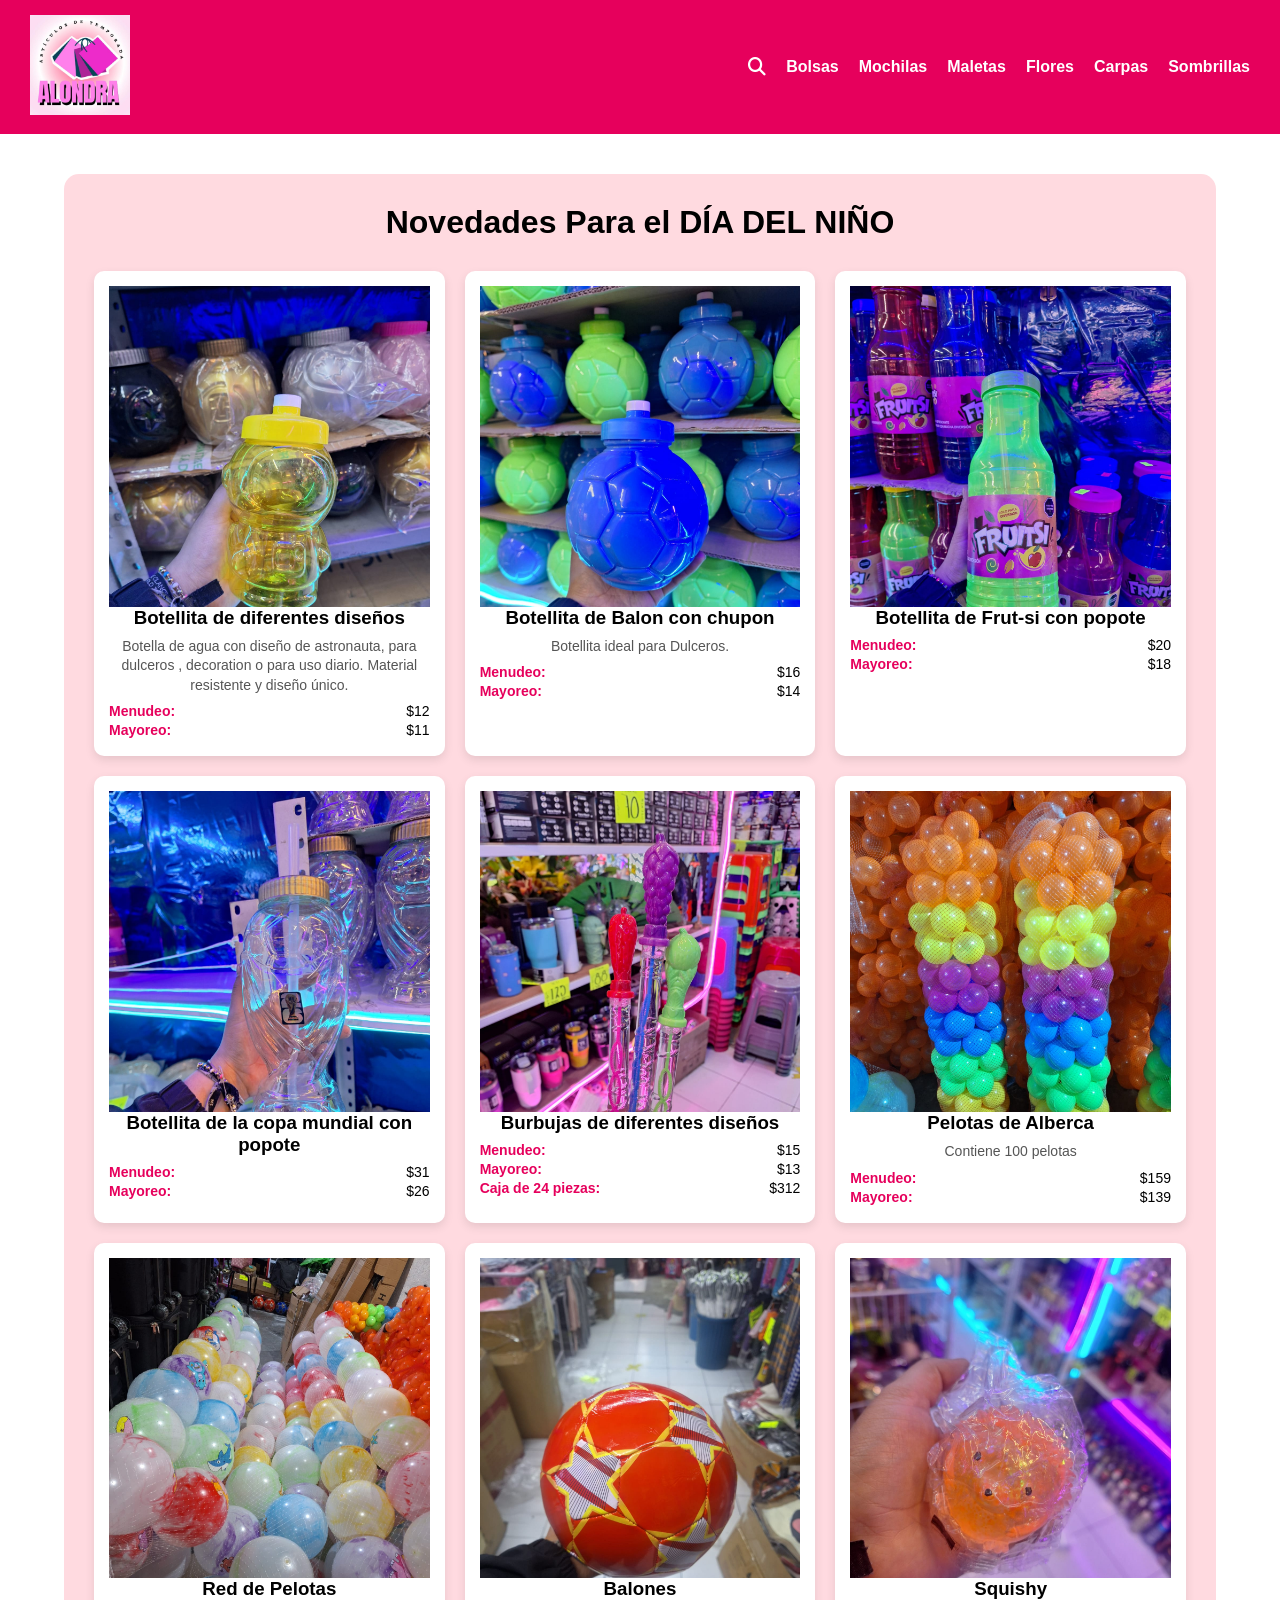
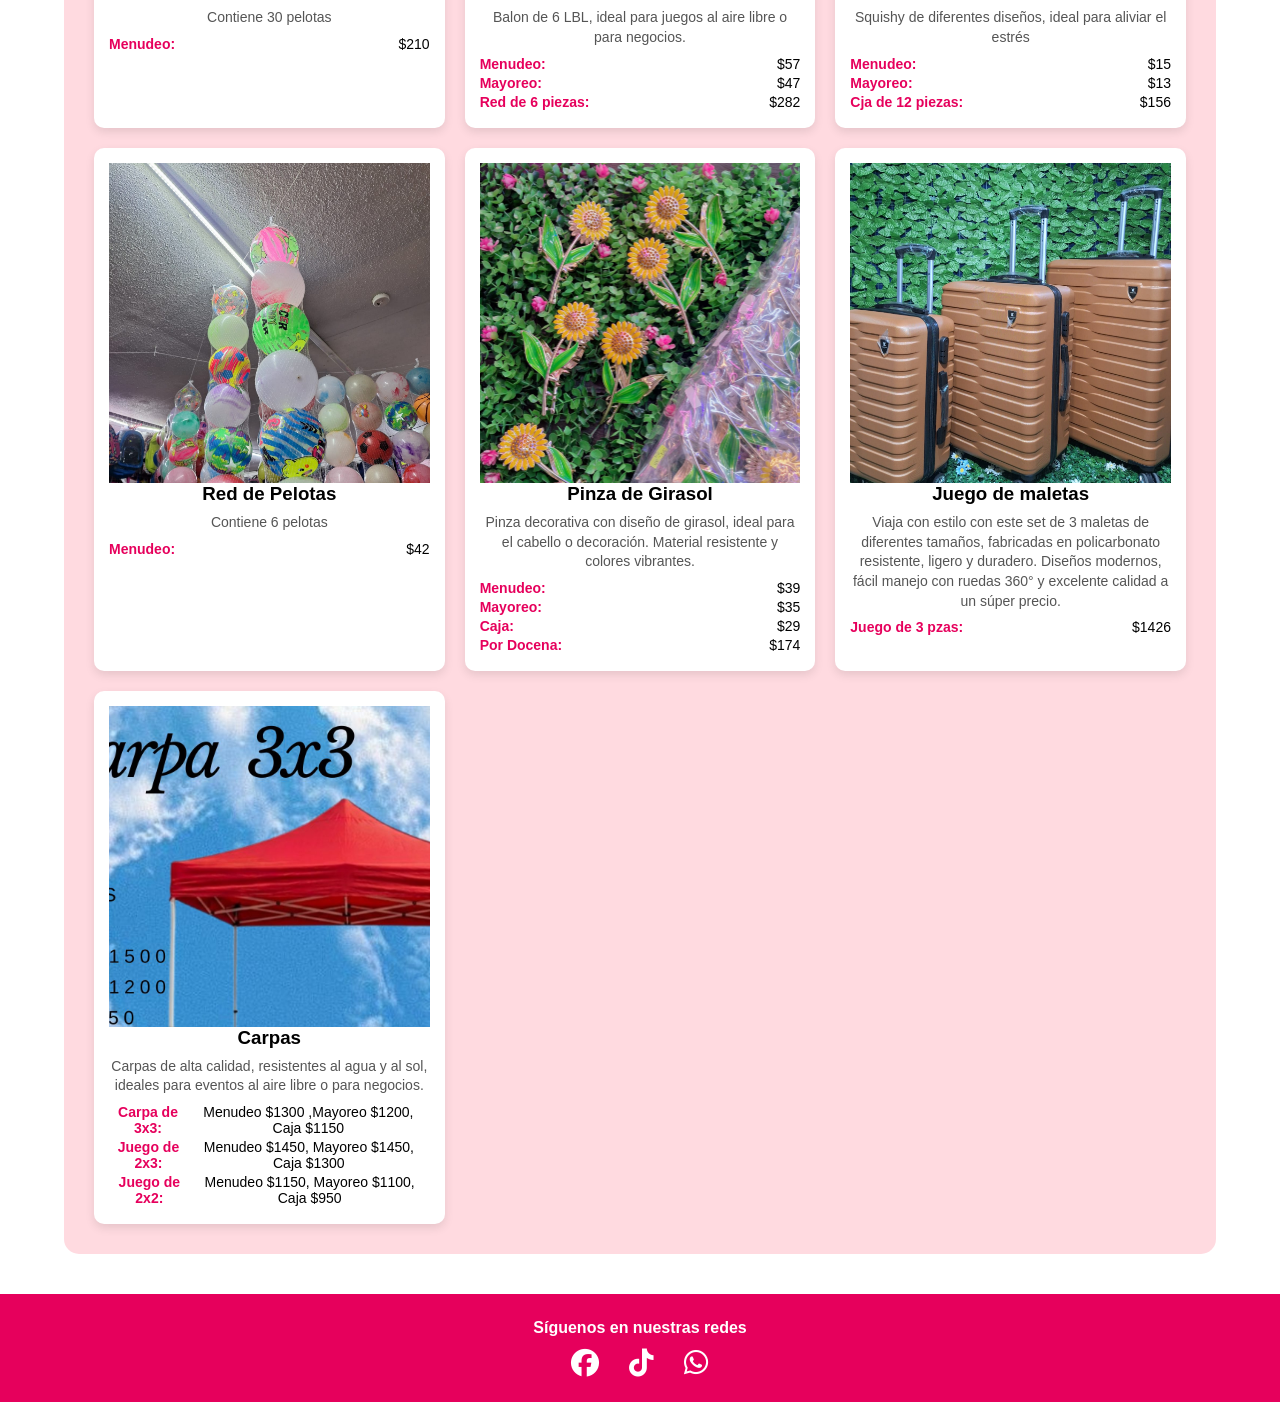
==== index.html @ fb0deb2b "renombrando a index.html" ====
<!DOCTYPE html>
<html lang="es">
<head>
    <meta charset="UTF-8">
    <meta name="viewport" content="width=device-width, initial-scale=1.0">
    <title>Articulos de Temporada Alondra</title>
    <link rel="icon" href="logo.jpeg" type="image/jpeg">
    <link rel="stylesheet" href="estilos.css">
    <link rel="stylesheet" href="https://cdnjs.cloudflare.com/ajax/libs/font-awesome/6.5.0/css/all.min.css">
</head>
<body>
<body>

    <!-- HEADER -->
    <header class="header">
        <div class="logo">
            <img src="logo.jpeg" alt="Logo">

        </div>

        <nav class="menu">
<ul>

    <!-- 🔍 LUPA PRIMERO -->
    <li class="buscador-li">
        <div class="buscador-box">
            <i class="fas fa-search"></i>
            <input type="text" id="buscador" placeholder="Buscar..." onkeyup="filtrarProductos()">
        </div>
    </li>

    <!-- 👇 AHORA BOLSAS -->
    <li><a href="Bolsas.html">Bolsas</a></li>

    <li><a href="Mochilas.html">Mochilas</a></li>
    <li><a href="Maletas.html">Maletas</a></li>
    <li><a href="Flores.html">Flores</a></li>
    <li><a href="Carpas.html">Carpas</a></li>
    <li><a href="Sombrillas.html">Sombrillas</a></li>

</ul>
        </nav>
    </header>

    <!-- CONTENEDOR PRINCIPAL -->
    <main class="container">

        <h1>Novedades Para el DÍA DEL NIÑO</h1>

        <div class="productos">

            <div class="card">
    
    <div class="slider-container">

    <div class="slider">
        <img src="Atro_1.jpeg" onclick="abrirImagen(this.src, event)">
        <img src="Dino_2.jpeg" onclick="abrirImagen(this.src, event)">
        <img src="Lego_3.jpeg" onclick="abrirImagen(this.src, event)">
        <img src="Atro_4.jpeg" onclick="abrirImagen(this.src, event)">
        <img src="Atro_5.jpeg" onclick="abrirImagen(this.src, event)">
    </div>

</div>

    <h3>Botellita de diferentes diseños</h3>
    <p class="descripcion">
Botella de agua con diseño de astronauta, para dulceros , 
decoration o para uso diario. Material resistente y diseño único.
</p>
    <div class="precios">
    <p><span>Menudeo:</span> $12</p>
    <p><span>Mayoreo:</span> $11</p>

</div>

</div>

            <div class="card">
    
    <div class="slider-container">

    <div class="slider">
        <img src="Baloncito_1.jpeg" onclick="abrirImagen(this.src, event)">
        <img src="Baloncito_2.jpeg" onclick="abrirImagen(this.src, event)">
        <img src="Baloncito_3.jpeg" onclick="abrirImagen(this.src, event)">
    </div>

</div>

    <h3>Botellita de Balon con chupon</h3>
    <p class="descripcion">
Botellita ideal para Dulceros.
</p>
    <div class="precios">
    <p><span>Menudeo:</span> $16</p>
    <p><span>Mayoreo:</span> $14</p>

</div>

</div>


   <div class="card">
    
    <div class="slider-container">

    <div class="slider">
        <img src="Frutsi_1.jpeg" onclick="abrirImagen(this.src, event)">
        <img src="Frutsi_2.jpeg" onclick="abrirImagen(this.src, event)">
        <img src="Frutsi_3.jpeg" onclick="abrirImagen(this.src, event)">
        <img src="Frutsi_4.jpeg" onclick="abrirImagen(this.src, event)">
    </div>

</div>

    <h3>Botellita de Frut-si con popote</h3>
    <p class="descripcion">

</p>
    <div class="precios">
    <p><span>Menudeo:</span> $20</p>
    <p><span>Mayoreo:</span> $18</p>

</div>

</div>


   <div class="card">
    
    <div class="slider-container">

    <div class="slider">
        <img src="Copa_1.jpeg" onclick="abrirImagen(this.src, event)">
        <img src="Copa_2.jpeg" onclick="abrirImagen(this.src, event)">
        <img src="Copa_3.jpeg" onclick="abrirImagen(this.src, event)">
    </div>

</div>

    <h3>Botellita de la copa mundial con popote </h3>
    <p class="descripcion">

</p>
    <div class="precios">
    <p><span>Menudeo:</span> $31</p>
    <p><span>Mayoreo:</span> $26</p>

</div>

</div>

   <div class="card">
    
    <div class="slider-container">

    <div class="slider">
        <img src="Burbujas_1.jpeg" onclick="abrirImagen(this.src, event)">
        <img src="Burbujas_2.jpeg" onclick="abrirImagen(this.src, event)">
        <img src="Burbujas_3.jpeg" onclick="abrirImagen(this.src, event)">
        <img src="Burbujas_4.jpeg" onclick="abrirImagen(this.src, event)">
    </div>

</div>

    <h3>Burbujas de diferentes diseños</h3>
    <p class="descripcion">

</p>
    <div class="precios">
    <p><span>Menudeo:</span> $15</p>
    <p><span>Mayoreo:</span> $13</p>
    <p><span>Caja de 24 piezas:</span> $312</p>

</div>

</div>

  <div class="card">
    
    <div class="slider-container">

    <div class="slider">
        <img src="Pelota_a_1.jpeg" onclick="abrirImagen(this.src, event)">
        <img src="Pelota_a_2.jpeg" onclick="abrirImagen(this.src, event)">
    </div>

</div>

    <h3>Pelotas de Alberca</h3>
    <p class="descripcion">
Contiene 100 pelotas
</p>
    <div class="precios">
    <p><span>Menudeo:</span> $159</p>
    <p><span>Mayoreo:</span> $139</p>

</div>

</div>

 <div class="card">
    
    <div class="slider-container">

    <div class="slider">
        <img src="Pelota_1.jpeg" onclick="abrirImagen(this.src, event)">
        <img src="Pelota_2.jpeg" onclick="abrirImagen(this.src, event)">
    </div>

</div>

    <h3>Red de Pelotas</h3>
    <p class="descripcion">
Contiene 30 pelotas
</p>
    <div class="precios">
    <p><span>Menudeo:</span> $210</p>

</div>

 </div>

 <div class="card">
    
    <div class="slider-container">

    <div class="slider">
        <img src="Bal_1.jpeg" onclick="abrirImagen(this.src, event)">
        <img src="Bal_2.jpeg" onclick="abrirImagen(this.src, event)">
        <img src="Bal_3.jpeg" onclick="abrirImagen(this.src, event)">
    </div>

</div>

    <h3>Balones</h3>
    <p class="descripcion">
        Balon de 6 LBL, ideal para juegos al aire libre o para negocios.
</p>
    <div class="precios">
    <p><span>Menudeo:</span> $57</p>
    <p><span>Mayoreo:</span> $47</p>
    <p><span>Red de 6 piezas:</span> $282</p>

</div>

 </div>



 <div class="card">
    
    <div class="slider-container">

    <div class="slider">
        <img src="squi_1.jpeg" onclick="abrirImagen(this.src, event)">
        <img src="squi_2.jpeg" onclick="abrirImagen(this.src, event)">
        <img src="squi_4.jpeg" onclick="abrirImagen(this.src, event)">
        <img src="squi_5.jpeg" onclick="abrirImagen(this.src, event)">
        <img src="squi_6.jpeg" onclick="abrirImagen(this.src, event)">

        

    </div>

</div>

    <h3>Squishy</h3>
    <p class="descripcion">
Squishy de diferentes diseños, ideal para aliviar el estrés
</p>
    <div class="precios">
    <p><span>Menudeo:</span> $15</p>
    <p><span>Mayoreo:</span> $13</p>
    <p><span>Cja de 12 piezas:</span> $156</p>

</div>


 </div>

 <div class="card">
    
    <div class="slider-container">

    <div class="slider">
        <img src="Pel_1.jpeg" onclick="abrirImagen(this.src, event)">
        <img src="Pel_2.jpeg" onclick="abrirImagen(this.src, event)">
    </div>

</div>

    <h3>Red de Pelotas</h3>
    <p class="descripcion">
Contiene 6 pelotas
</p>
    <div class="precios">
    <p><span>Menudeo:</span> $42</p>

</div>

</div>

            <div class="card">
    
    <div class="slider-container">

    <div class="slider">
        <img src="Pinzas/Girasoles.jpeg" onclick="abrirImagen(this.src, event)">
        <img src="Pinzas/Girasoles_modelo.jpeg" onclick="abrirImagen(this.src, event)">
    </div>

</div>

    <h3>Pinza de Girasol</h3>
    <p class="descripcion">
Pinza decorativa con diseño de girasol, ideal para el cabello o decoración. 
Material resistente y colores vibrantes.
</p>
    <div class="precios">
    <p><span>Menudeo:</span> $39</p>
    <p><span>Mayoreo:</span> $35</p>
    <p><span>Caja:</span> $29</p>
    <p><span>Por Docena:</span> $174</p>
</div>

</div>
            <!-- PRODUCTO 2 -->
            <div class="card">
    
    <div class="slider-container">

    <div class="slider">
        <img src="Maletas/Maleta _1.jpeg" onclick="abrirImagen(this.src, event)">
        <img src="Maletas/Maleta_2.jpeg" onclick="abrirImagen(this.src, event)">
        <img src="Maletas/Maleta_3.jpeg" onclick="abrirImagen(this.src, event)">
        <img src="Maletas/Maleta_4.jpeg" onclick="abrirImagen(this.src, event)">
        <img src="Maletas/Maleta_5.jpeg" onclick="abrirImagen(this.src, event)">
    </div>

</div>

    <h3>Juego de maletas</h3>
        <p class="descripcion">
Viaja con estilo con este set de 3 maletas de diferentes tamaños, 
fabricadas en policarbonato resistente, ligero y duradero. Diseños modernos, 
fácil manejo con ruedas 360° y excelente calidad a un súper precio.
</p>
    <div class="precios">
    <p><span>Juego de 3 pzas:</span> $1426</p>

</div>
</div>



    <div class="card">
    
    <div class="slider-container">

    <div class="slider">
        <img src="Carpas/5.jpg" onclick="abrirImagen(this.src, event)">
        <img src="Carpas/6.jpg" onclick="abrirImagen(this.src, event)">
        <img src="Carpas/7.jpg" onclick="abrirImagen(this.src, event)">
    </div>

</div>

    <h3>Carpas</h3>
        <p class="descripcion">
Carpas de alta calidad, resistentes al agua y al sol, 
ideales para eventos al aire libre o para negocios.
</p>
    <div class="precios">
    <p><span>Carpa de 3x3:</span> Menudeo $1300 ,Mayoreo $1200, Caja $1150</p>
    <p><span>Juego de 2x3:</span> Menudeo $1450, Mayoreo $1450, Caja $1300</p>
    <p><span>Juego de 2x2:</span> Menudeo $1150, Mayoreo $1100, Caja $950</p>

</div>
</div>



    </main>
    <footer class="footer">
    <p>Síguenos en nuestras redes</p>

    <div class="redes">
        <a href="https://www.facebook.com/share/1G123T3ogZ/" target="_blank">
            <i class="fab fa-facebook"></i>
        </a>

        <a href="https://www.tiktok.com/@mochilas_alondra2024?_r=1&_t=ZS-95Vk0XFt6Wb" target="_blank">
            <i class="fab fa-tiktok"></i>
        </a>

        <a href="https://wa.me/5217224280306" target="_blank">
            <i class="fab fa-whatsapp"></i>
        </a>
    </div>
</footer>




<!-- MODAL -->
<div id="modal" class="modal">
<span class="cerrar" onclick="cerrarImagen()">&times;</span>

<button class="prev-modal">&#10094;</button>

<img id="imgGrande">

<button class="next-modal">&#10095;</button>
</div>

<script>
let imagenes = [];
let indexActual = 0;

function abrirImagen(src, e) {
    const slider = e.target.parentElement;
    imagenes = Array.from(slider.querySelectorAll("img"));

    indexActual = imagenes.findIndex(img => img.src === e.target.src);

    document.getElementById("modal").style.display = "flex";
    document.getElementById("imgGrande").src = src;
}

function cerrarImagen() {
    document.getElementById("modal").style.display = "none";
}

document.querySelector(".next-modal").onclick = () => {
    indexActual = (indexActual + 1) % imagenes.length;
    document.getElementById("imgGrande").src = imagenes[indexActual].src;
};

document.querySelector(".prev-modal").onclick = () => {
    indexActual = (indexActual - 1 + imagenes.length) % imagenes.length;
    document.getElementById("imgGrande").src = imagenes[indexActual].src;
};
</script>
<script>
const buscadorBox = document.querySelector(".buscador-box");
const input = buscadorBox.querySelector("input");
const icono = buscadorBox.querySelector("i");

icono.addEventListener("click", () => {
    buscadorBox.classList.toggle("active");
    input.focus();
});
</script>
<script>
function filtrarProductos() {
    const input = document.getElementById("buscador").value.toLowerCase();
    const cards = document.querySelectorAll(".card");

    cards.forEach(card => {
        const titulo = card.querySelector("h3").textContent.toLowerCase();

        if (titulo.includes(input)) {
            card.style.display = "block";
        } else {
            card.style.display = "none";
        }
    });
}
</script>
</body>
</html>
---- estilos.css ----
/* RESET */
* {
    margin: 0;
    padding: 0;
    box-sizing: border-box;
    font-family: Arial, sans-serif;
}

body {
    background-image: url("https://i.pinimg.com/736x/4f/77/6e/4f776ec29891259d1a5de63f2722df43.jpg");
    background-size: cover;
    background-position: center;
    background-attachment: fixed; /* efecto parallax 😏 */
}

/* HEADER */
.header {
    display: flex;
    align-items: center;
    justify-content: space-between;
    background-color: #E6005C; /* Rosa mexicano */
    padding: 15px 30px;
    flex-wrap: wrap;
}

.logo img {
    width: 100px;   /* tamaño del logo */
    height: auto;  /* mantiene proporción */
}

/* MENÚ */
.menu ul {
    list-style: none;
    display: flex;
    gap: 20px;
}

.menu a {
    text-decoration: none;
    color: white;
    font-weight: bold;
    transition: 0.3s;
}

.menu a:hover {
    opacity: 0.7;
}

/* CONTENEDOR PRINCIPAL */
.container {
    margin: 40px auto;
    width: 90%;
    padding: 30px;
    background-color: rgba(255, 182, 193, 0.5); /* Rosa pastel translúcido */
    border-radius: 15px;
    backdrop-filter: blur(5px);
    height: auto;
}

/* TÍTULO */
.container h1 {
    text-align: center;
    margin-bottom: 30px;
}

/* PRODUCTOS */
.productos {
    display: grid;
    grid-template-columns: repeat(3, 1fr);
    gap: 20px;
}

/* TARJETAS */
.card {
    background: white;
    border-radius: 10px;
    padding: 15px;
    text-align: center;
    box-shadow: 0 4px 10px rgba(0,0,0,0.1);
    transition: 0.3s;
}

.card:hover {
    transform: scale(1.05);
}

/* IMAGEN */
/* 🔥 rompe cualquier conflicto */
.card img {
    width: 100%;
    height: auto;
}

/* PRECIO */
.precio {
    color: #E6005C;
    font-size: 18px;
    font-weight: bold;
    margin: 10px 0;
}

/* BOTÓN */
button {
    background-color: #E6005C;
    color: white;
    border: none;
    padding: 10px;
    border-radius: 8px;
    cursor: pointer;
    transition: 0.3s;
}

button:hover {
    background-color: #c4004d;
}

/* 📱 RESPONSIVE PARA TABLET */
@media (max-width: 900px) {
    .productos {
        grid-template-columns: repeat(2, 1fr);
    }

    .menu ul {
        gap: 10px;
        font-size: 14px;
    }
}

/* 📱 RESPONSIVE PARA CELULAR */
@media (max-width: 600px) {

    .header {
        flex-direction: column;
        align-items: flex-start;
    }

    .menu ul {
        flex-direction: column;
        width: 100%;
        margin-top: 10px;
    }

    .menu li {
        padding: 8px 0;
    }

    .productos {
        grid-template-columns: 1fr;
    }

    .container {
        padding: 20px;
    }

    .container h1 {
        font-size: 22px;
    }

}
/* FOOTER COMPLETO */
.footer {
    width: 100%;
    background-color: #E6005C;
    color: white;
    padding: 25px 0;
    
    display: flex;
    flex-direction: column;
    align-items: center;   /* centra todo */
    justify-content: center;
    text-align: center;
}

/* TEXTO */
.footer p {
    margin-bottom: 12px;
    font-weight: bold;
    font-size: 16px;
}

/* CONTENEDOR REDES */
.redes {
    display: flex;
    justify-content: center;
    align-items: center;
    gap: 30px;
}

/* ICONOS */
.redes a {
    display: flex;
    justify-content: center;
    align-items: center;

    font-size: 28px;
    color: white;
    text-decoration: none;
    transition: 0.3s;
}

/* EFECTO HOVER */
.redes a:hover {
    transform: scale(1.2);
}

/* COLORES AL PASAR EL MOUSE */
.redes a:nth-child(1):hover {
    color: #1877F2; /* Facebook */
}

.redes a:nth-child(2):hover {
    color: #000000; /* TikTok */
}

.redes a:nth-child(3):hover {
    color: #25D366; /* WhatsApp */
}
/* SLIDER */
.slider {
    display: flex !important;
    overflow-x: auto !important;
    width: 100% !important;
    flex-wrap: nowrap;
}

.slider img {
    width: 100% !important;
    height: 400px !important;
    object-fit: cover;

    flex: 0 0 100% !important;  /* 🔥 CLAVE */
}

.slider::-webkit-scrollbar {
    display: none;
}
.slider {
    aspect-ratio: 1/1; /* cuadrado perfecto */
}
.slider {
    scroll-behavior: smooth;

}

/* CONTENEDOR */
.slider-container {
    position: relative;
}

/* BOTONES */
.prev, .next {
    position: absolute;
    top: 50%;
    transform: translateY(-50%);
    
    background-color: rgba(0,0,0,0.5);
    color: white;
    border: none;
    font-size: 20px;
    padding: 8px 12px;
    cursor: pointer;
    border-radius: 50%;
    z-index: 10;
}

.prev { left: 5px; }
.next { right: 5px; }

.prev:hover, .next:hover {
    background-color: rgba(0,0,0,0.8);
}

/* PUNTOS */
.dots {
    display: flex;
    justify-content: center;
    margin-top: 8px;
    gap: 6px;
}

.dots span {
    width: 8px;
    height: 8px;
    background: #ccc;
    border-radius: 50%;
    cursor: pointer;
}

.dots .active {
    background: #E6005C;
}

.precios p {
    display: flex;
    justify-content: space-between;
    font-size: 14px;
    margin: 3px 0;
}

.precios span {
    font-weight: bold;
    color: #E6005C;
}

.descripcion {
    font-size: 14px;
    color: #555;
    margin: 8px 0;
    line-height: 1.4;
}


.modal {
    display: none;
    position: fixed;
    z-index: 9999;
    left: 0;
    top: 0;
    width: 100%;
    height: 100%;

    background-color: rgba(0,0,0,0.8);

    justify-content: center;
    align-items: center;
}

.modal img {
    max-width: 90%;
    max-height: 90%;
    border-radius: 10px;
}

/* BOTON CERRAR */
.cerrar {
    position: absolute;
    top: 20px;
    right: 30px;
    font-size: 35px;
    color: white;
    cursor: pointer;
    z-index: 10000;
}

/* FLECHAS MODAL */
.prev-modal, .next-modal {
    position: absolute;
    top: 50%;
    transform: translateY(-50%);
    
    background: rgba(0,0,0,0.5);
    color: white;
    border: none;
    font-size: 25px;
    padding: 10px;
    cursor: pointer;
    z-index: 10000;
}

.prev-modal { left: 20px; }
.next-modal { right: 20px; }

.buscador-box {
    position: relative;
    display: flex;
    align-items: center;
}

/* ICONO */
.buscador-box i {
    color: white;
    font-size: 18px;
    cursor: pointer;
    z-index: 2;
}

/* INPUT OCULTO */
.buscador-box input {
    width: 0;
    opacity: 0;
    padding: 8px;
    border-radius: 20px;
    border: none;
    outline: none;
    pointer-events: none;

    position: absolute;
    right: 0;
    transition: 0.4s;
}

/* 🔥 CUANDO SE ACTIVA */
.buscador-box.active input {
    width: 180px;
    opacity: 1;
    padding-left: 35px;
    pointer-events: auto;
}
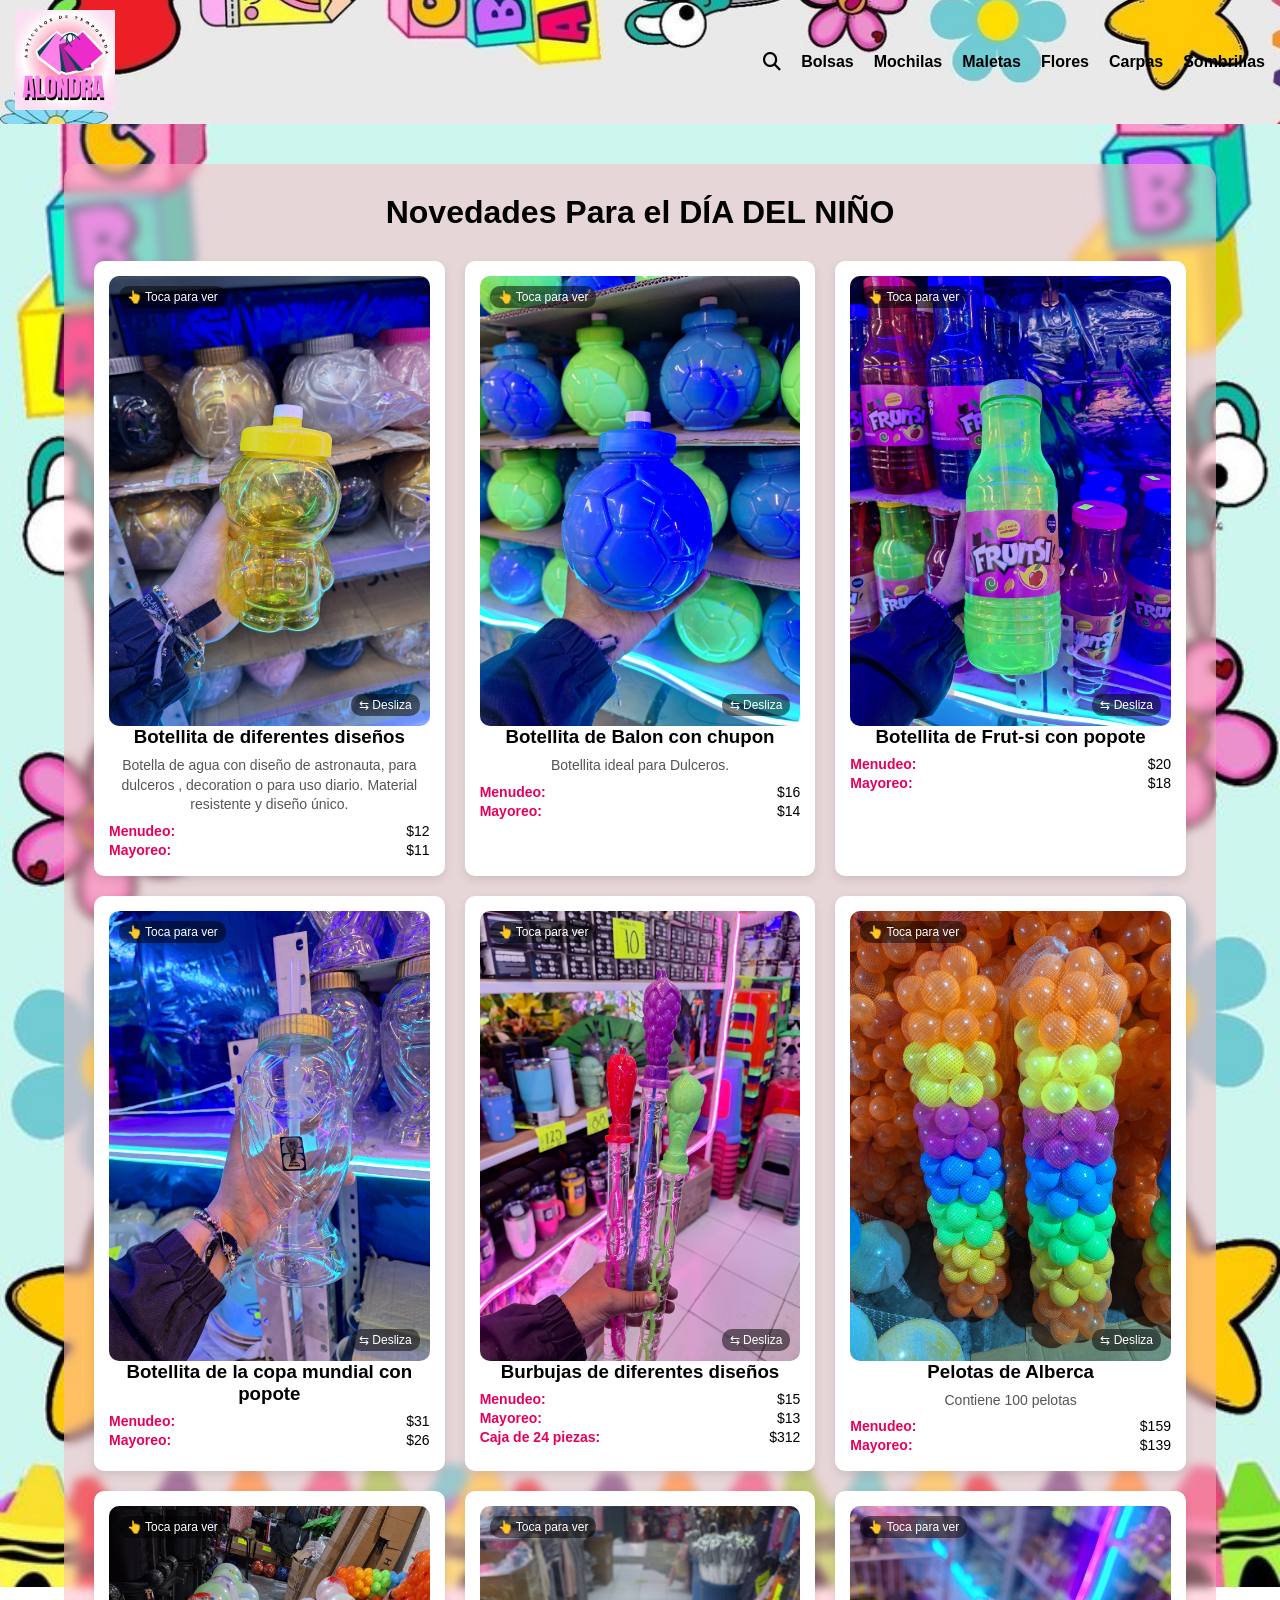
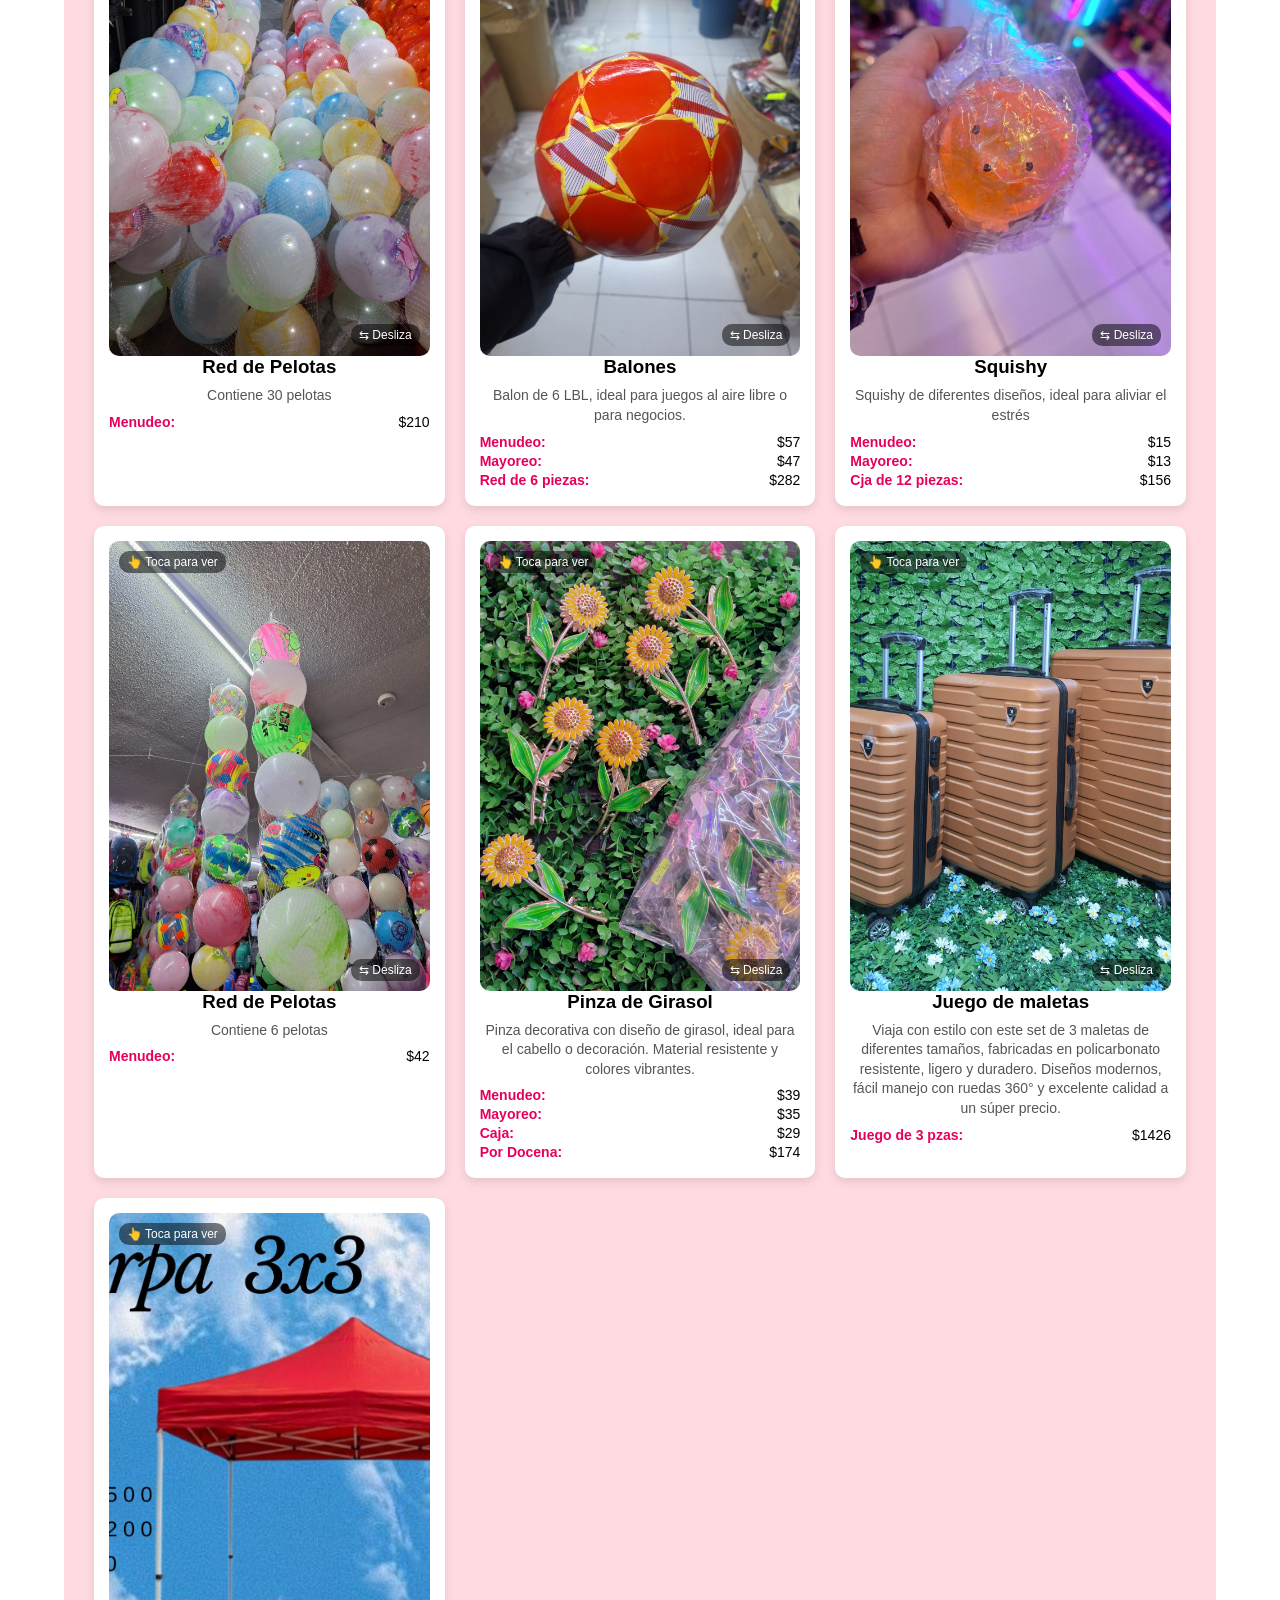
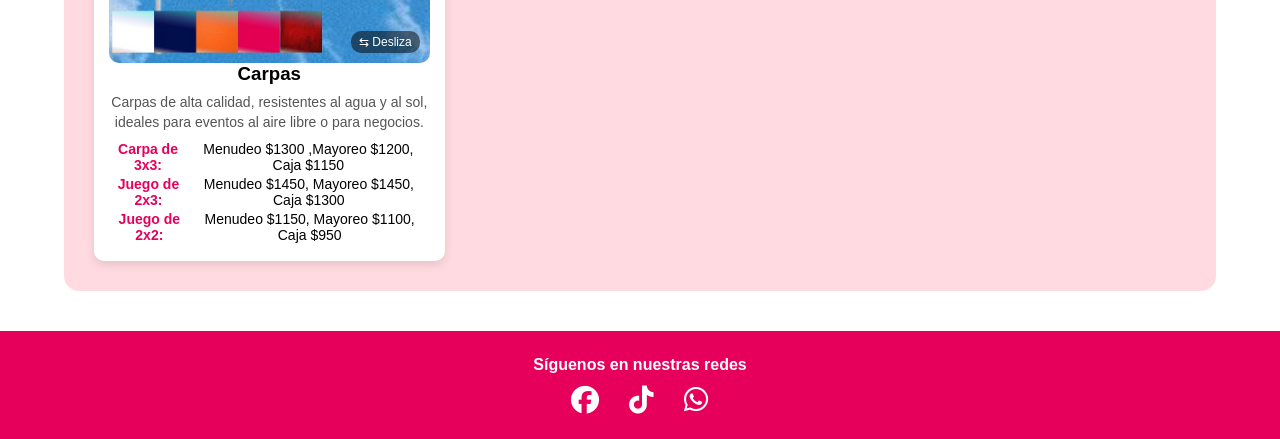
==== commit 8227b78e: "nuevo" ====
--- a/index.html
+++ b/index.html
@@ -79,6 +79,7 @@
             <div class="card">
     
     <div class="slider-container">
+        
 
     <div class="slider">
         <img src="Baloncito_1.jpeg" onclick="abrirImagen(this.src, event)">
--- a/estilos.css
+++ b/estilos.css
@@ -7,10 +7,11 @@
 }
 
 body {
-    background-image: url("https://i.pinimg.com/736x/4f/77/6e/4f776ec29891259d1a5de63f2722df43.jpg");
+    background-image: url("des.jpg");
     background-size: cover;
     background-position: center;
     background-attachment: fixed; /* efecto parallax 😏 */
+    background-repeat: no-repeat;
 }
 
 /* HEADER */
@@ -18,9 +19,12 @@
     display: flex;
     align-items: center;
     justify-content: space-between;
-    background-color: #E6005C; /* Rosa mexicano */
-    padding: 15px 30px;
-    flex-wrap: wrap;
+    background-image: url("marco.jpg"); /* 🔥 */
+    background-size: cover; /* ajusta la imagen */
+    background-position: center; /* centra */
+    background-repeat: no-repeat; /* evita repetición */
+    padding: 10px 15px;
+    flex-wrap: nowrap; /* 🔥 evita que baje */
 }
 
 .logo img {
@@ -30,20 +34,26 @@
 
 /* MENÚ */
 .menu ul {
+    display: flex;
+    flex-direction: row;
+    gap: 20px;
+    flex-wrap: nowrap; /* 🔥 importante */
     list-style: none;
-    display: flex;
-    gap: 20px;
+
 }
 
 .menu a {
     text-decoration: none;
-    color: white;
+    color: black;
     font-weight: bold;
     transition: 0.3s;
 }
 
 .menu a:hover {
     opacity: 0.7;
+}
+.menu ul::-webkit-scrollbar {
+    display: none;
 }
 
 /* CONTENEDOR PRINCIPAL */
@@ -85,7 +95,6 @@
 }
 
 /* IMAGEN */
-/* 🔥 rompe cualquier conflicto */
 .card img {
     width: 100%;
     height: auto;
@@ -129,31 +138,26 @@
 /* 📱 RESPONSIVE PARA CELULAR */
 @media (max-width: 600px) {
 
-    .header {
-        flex-direction: column;
-        align-items: flex-start;
-    }
-
     .menu ul {
-        flex-direction: column;
-        width: 100%;
-        margin-top: 10px;
+        flex-direction: row;   /* 🔥 antes estaba en column */
+        flex-wrap: wrap;       /* para que bajen si no caben */
+        justify-content: center;
+        gap: 10px;
     }
 
     .menu li {
-        padding: 8px 0;
+        padding: 5px;
     }
 
     .productos {
-        grid-template-columns: 1fr;
-    }
-
-    .container {
-        padding: 20px;
-    }
-
-    .container h1 {
-        font-size: 22px;
+        grid-template-columns: 1fr; /* 🔥 UNA SOLA COLUMNA */
+    }
+        .slider img {
+        height: 180px;  /* 🔥 más compacto en celular */
+    }
+
+    .card {
+        padding: 10px;
     }
 
 }
@@ -215,30 +219,77 @@
 .redes a:nth-child(3):hover {
     color: #25D366; /* WhatsApp */
 }
-/* SLIDER */
+
+/* SLIDER GENERAL (LAPTOP + TODO) */
 .slider {
-    display: flex !important;
-    overflow-x: auto !important;
-    width: 100% !important;
-    flex-wrap: nowrap;
+
+    display: flex;
+    overflow-x: auto;
+    scroll-behavior: smooth;
+    cursor: grab;
+    
+}
+
+
+.slider-container::after {
+    content: "⇆ Desliza";
+    position: absolute;
+    bottom: 10px;
+    right: 10px;
+
+    background: rgba(0,0,0,0.5);
+    color: white;
+    font-size: 12px;
+    padding: 4px 8px;
+    border-radius: 10px;
+
+    pointer-events: none;
+}
+.slider-container::before {
+    content: "👆 Toca para ver";
+    position: absolute;
+    top: 10px;
+    left: 10px;
+
+    background: rgba(0,0,0,0.5);
+    color: white;
+    font-size: 12px;
+    padding: 4px 8px;
+    border-radius: 10px;
+
+    pointer-events: none;
+}
+
+.slider:active {
+    cursor: grabbing;
 }
 
 .slider img {
-    width: 100% !important;
-    height: 400px !important;
+    width: 100%;
+    height: 450px; /* laptop grande 🔥 */
     object-fit: cover;
-
-    flex: 0 0 100% !important;  /* 🔥 CLAVE */
-}
-
+    flex: 0 0 100%;
+    border-radius: 10px;
+}
+
+/* OCULTA SCROLL */
 .slider::-webkit-scrollbar {
     display: none;
 }
-.slider {
-    aspect-ratio: 1/1; /* cuadrado perfecto */
-}
-.slider {
-    scroll-behavior: smooth;
+
+/* 📱 CELULAR */
+@media (max-width: 600px) {
+
+    .slider {
+        display: flex;
+        overflow: auto;
+        scroll-snap-type: x mandatory;
+    }
+
+    .slider img {
+        flex: 0 0 100%; /* tamaño celular */
+        scroll-snap-align: center;
+    }
 
 }
 
@@ -368,7 +419,7 @@
 
 /* ICONO */
 .buscador-box i {
-    color: white;
+    color: black;
     font-size: 18px;
     cursor: pointer;
     z-index: 2;
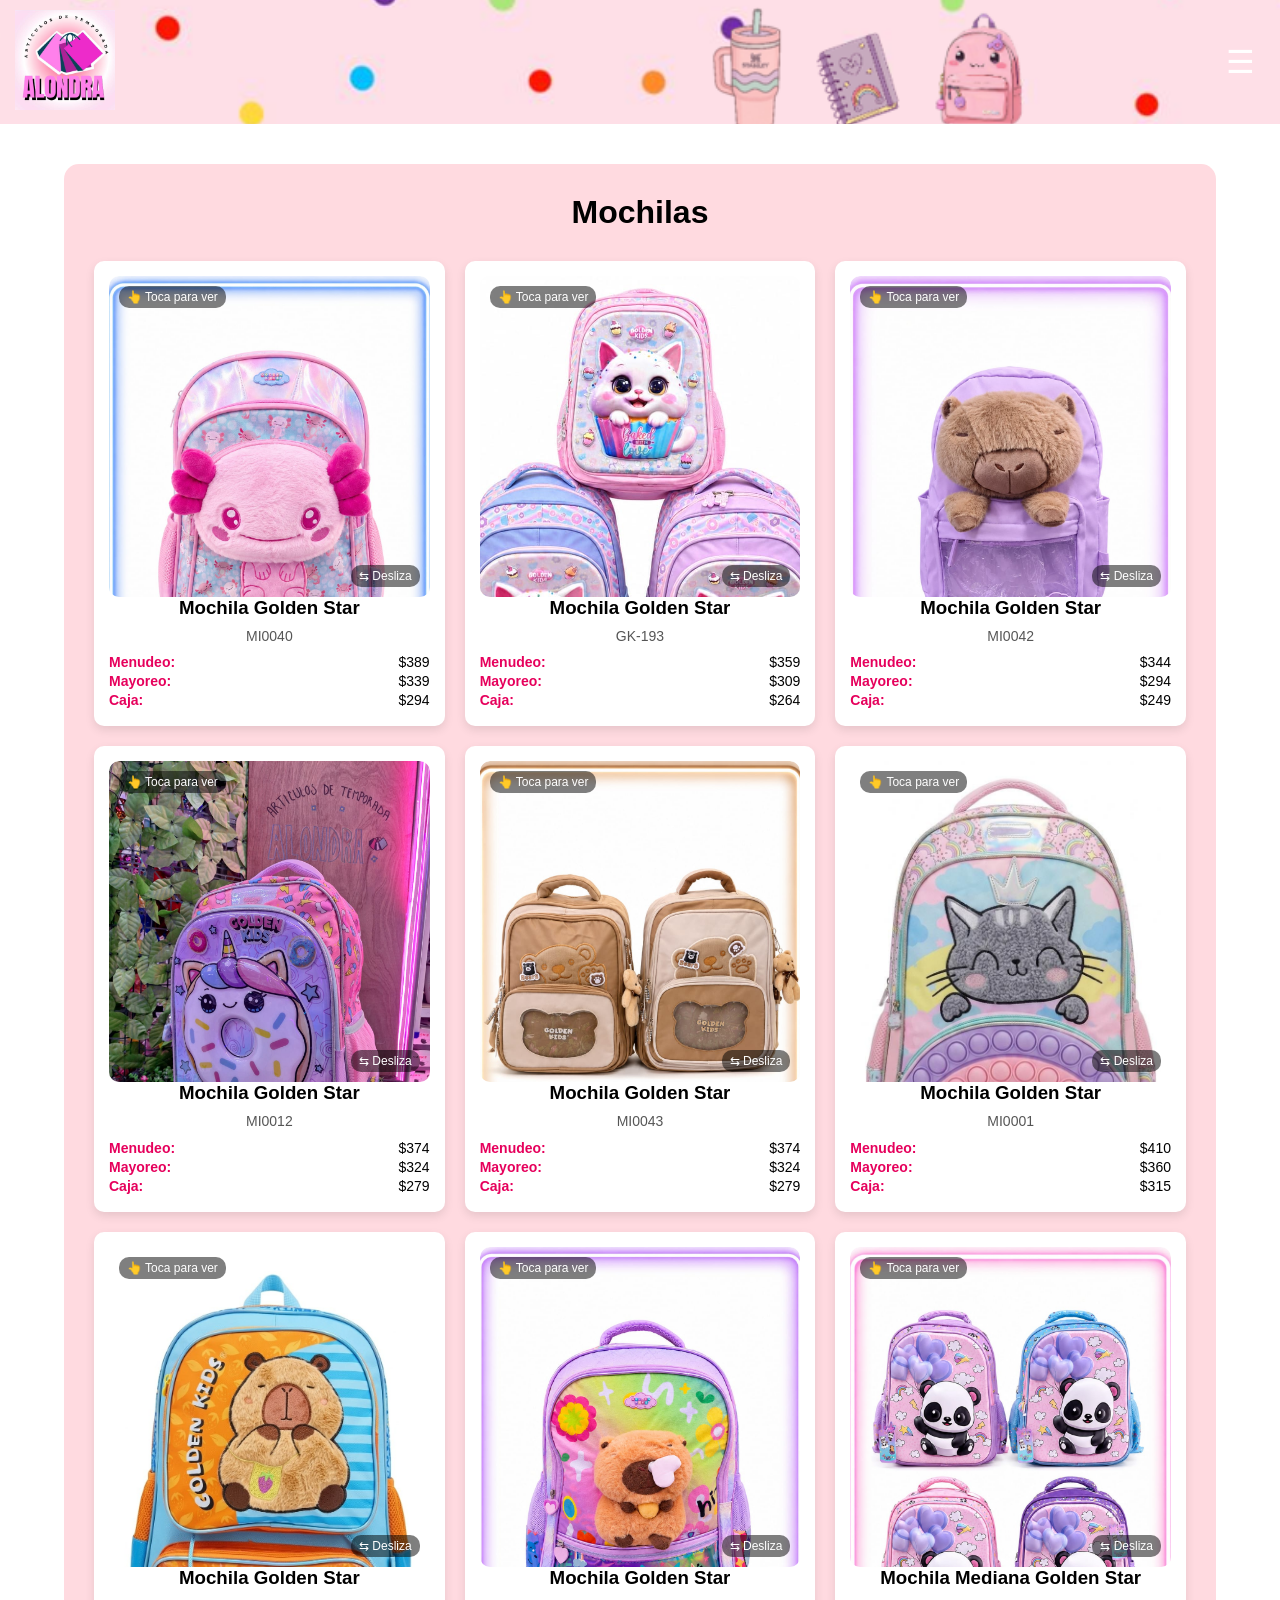
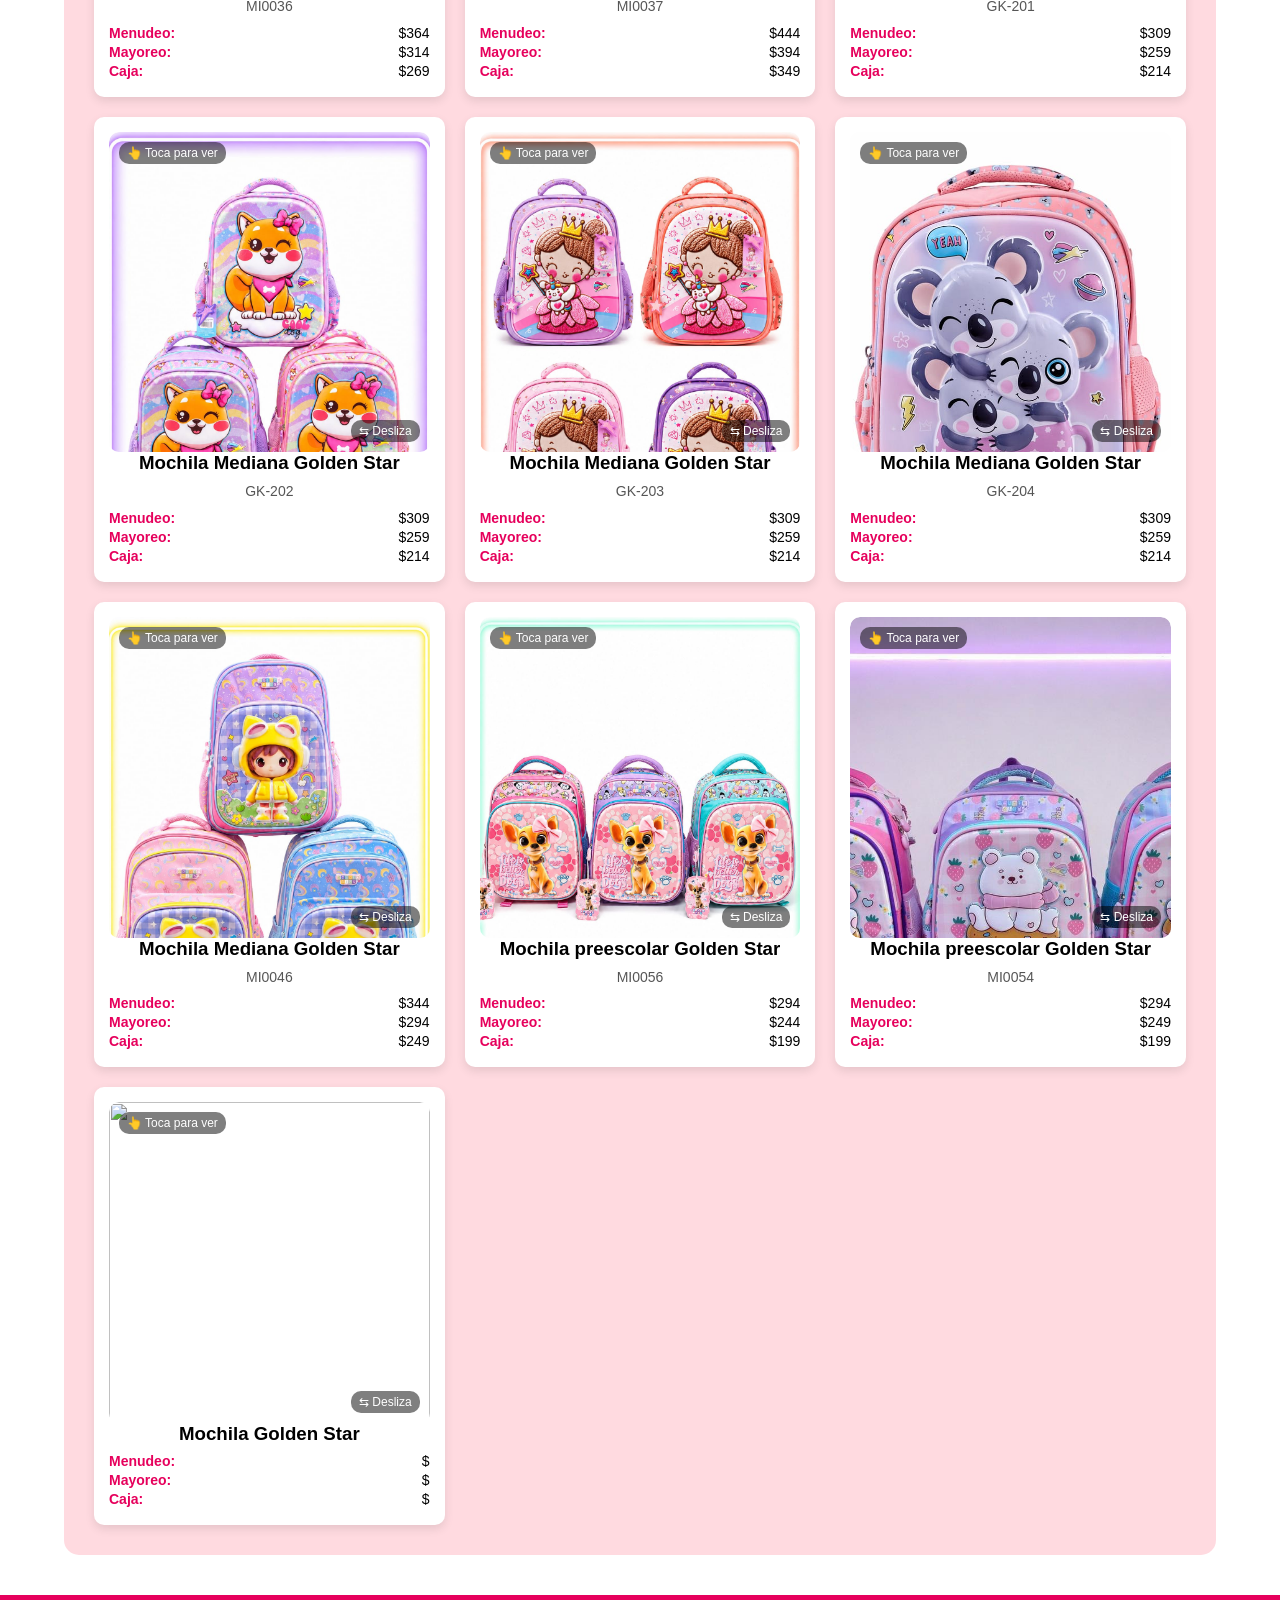
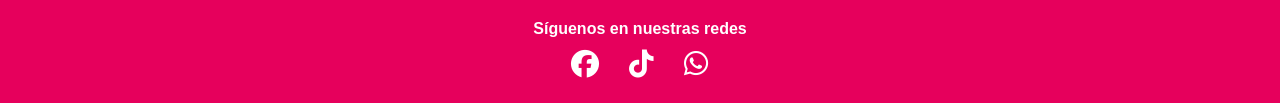
==== commit f028005e: "nuevo" ====
--- a/index.html
+++ b/index.html
@@ -5,47 +5,41 @@
     <meta name="viewport" content="width=device-width, initial-scale=1.0">
     <title>Articulos de Temporada Alondra</title>
     <link rel="icon" href="logo.jpeg" type="image/jpeg">
-    <link rel="stylesheet" href="estilos.css">
+    <link rel="stylesheet" href="estilos.css?v=2">
     <link rel="stylesheet" href="https://cdnjs.cloudflare.com/ajax/libs/font-awesome/6.5.0/css/all.min.css">
 </head>
 <body>
 <body>
 
     <!-- HEADER -->
-    <header class="header">
-        <div class="logo">
-            <img src="logo.jpeg" alt="Logo">
-
-        </div>
-
-        <nav class="menu">
-<ul>
-
-    <!-- 🔍 LUPA PRIMERO -->
-    <li class="buscador-li">
-        <div class="buscador-box">
-            <i class="fas fa-search"></i>
-            <input type="text" id="buscador" placeholder="Buscar..." onkeyup="filtrarProductos()">
-        </div>
-    </li>
-
-    <!-- 👇 AHORA BOLSAS -->
-    <li><a href="Bolsas.html">Bolsas</a></li>
-
-    <li><a href="Mochilas.html">Mochilas</a></li>
-    <li><a href="Maletas.html">Maletas</a></li>
-    <li><a href="Flores.html">Flores</a></li>
-    <li><a href="Carpas.html">Carpas</a></li>
-    <li><a href="Sombrillas.html">Sombrillas</a></li>
-
-</ul>
-        </nav>
-    </header>
+
+  <header class="header">
+
+    <div class="logo">
+        <img src="logo.jpeg" alt="Logo">
+    </div>
+
+    <button class="menu-btn" onclick="toggleMenu()">☰</button>
+
+    <nav class="menu" id="menu">
+        <ul>
+            <li><a href="index.html">Inicio</a></li>
+           <!--<li><a href="Bolsas.html">Bolsas</a></li>
+            <li><a href="Mochilas.html">Mochilas</a></li>
+            <li><a href="Maletas.html">Maletas</a></li>
+            <li><a href="Flores.html">Flores</a></li>
+            <li><a href="Carpas.html">Carpas</a></li>
+            <li><a href="Sombrillas.html">Sombrillas</a></li>
+            <li><a href="#">Contacto</a></li> --> 
+        </ul>
+    </nav>
+
+</header>
 
     <!-- CONTENEDOR PRINCIPAL -->
     <main class="container">
 
-        <h1>Novedades Para el DÍA DEL NIÑO</h1>
+        <h1>Mochilas</h1>
 
         <div class="productos">
 
@@ -54,23 +48,237 @@
     <div class="slider-container">
 
     <div class="slider">
-        <img src="Atro_1.jpeg" onclick="abrirImagen(this.src, event)">
-        <img src="Dino_2.jpeg" onclick="abrirImagen(this.src, event)">
-        <img src="Lego_3.jpeg" onclick="abrirImagen(this.src, event)">
-        <img src="Atro_4.jpeg" onclick="abrirImagen(this.src, event)">
-        <img src="Atro_5.jpeg" onclick="abrirImagen(this.src, event)">
-    </div>
-
-</div>
-
-    <h3>Botellita de diferentes diseños</h3>
+        <img src="ajolote.jpeg" onclick="abrirImagen(this.src, event)">
+    </div>
+
+</div>
+
+    <h3>Mochila Golden Star</h3>
+            <p class="descripcion">
+MI0040
+</p>
+    <div class="precios">
+    <p><span>Menudeo:</span> $389</p>
+    <p><span>Mayoreo:</span> $339</p>
+    <p><span>Caja:</span> $294</p>
+</div>
+
+</div>
+
+
+
+  <div class="card">
+    
+    <div class="slider-container">
+
+    <div class="slider">
+        <img src="gatos.jpeg" onclick="abrirImagen(this.src, event)">
+
+    </div>
+
+</div>
+
+    <h3>Mochila Golden Star</h3>
+            <p class="descripcion">
+GK-193
+</p>
+
+    <div class="precios">
+    <p><span>Menudeo:</span> $359</p>
+    <p><span>Mayoreo:</span> $309</p>
+    <p><span>Caja:</span> $264</p>
+
+</div>
+
+</div>
+
+ <div class="card">
+    
+    <div class="slider-container">
+
+    <div class="slider">
+        <img src="capibara.jpeg" onclick="abrirImagen(this.src, event)">
+
+    </div>
+
+</div>
+
+    <h3>Mochila  Golden Star</h3>
+            <p class="descripcion">
+MI0042
+</p>
+
+    <div class="precios">
+    <p><span>Menudeo:</span> $344</p>
+    <p><span>Mayoreo:</span> $294</p>
+    <p><span>Caja:</span> $249</p>
+
+</div>
+
+</div>
+
+<div class="card"> 
+    <div class="slider-container">
+    <div class="slider">
+        <img src="dona.png" onclick="abrirImagen(this.src, event)">
+    </div>
+</div>
+    <h3>Mochila Golden Star</h3>
+            <p class="descripcion">MI0012</p>
+    <div class="precios">
+    <p><span>Menudeo:</span> $374</p>
+    <p><span>Mayoreo:</span> $324</p>
+    <p><span>Caja:</span> $279</p>
+
+</div>
+</div>
+
+
+ <div class="card">
+    
+    <div class="slider-container">
+
+    <div class="slider">
+        <img src="oso_cafe.jpeg" onclick="abrirImagen(this.src, event)">
+
+    </div>
+
+</div>
+
+    <h3>Mochila Golden Star</h3>
+        <p class="descripcion">
+MI0043
+</p>
+
+    <div class="precios">
+    <p><span>Menudeo:</span> $374</p>
+    <p><span>Mayoreo:</span> $324</p>
+    <p><span>Caja:</span> $279</p>
+
+</div>
+
+</div>
+<div class="card"> 
+    <div class="slider-container">
+    <div class="slider">
+        <img src="cat.png" onclick="abrirImagen(this.src, event)">
+    </div>
+</div>
+    <h3>Mochila Golden Star</h3>
+            <p class="descripcion">MI0001</p>
+    <div class="precios">
+    <p><span>Menudeo:</span> $410</p>
+    <p><span>Mayoreo:</span> $360</p>
+    <p><span>Caja:</span> $315</p>
+</div>
+</div>
+
+<div class="card"> 
+    <div class="slider-container">
+    <div class="slider">
+        <img src="cap.jpg" onclick="abrirImagen(this.src, event)">
+    </div>
+</div>
+    <h3>Mochila Golden Star</h3>
+            <p class="descripcion">MI0036</p>
+    <div class="precios">
+    <p><span>Menudeo:</span> $364</p>
+    <p><span>Mayoreo:</span> $314</p>
+    <p><span>Caja:</span> $269</p>
+</div>
+</div>
+
+<div class="card">
+    
+    <div class="slider-container">
+
+    <div class="slider">
+        <img src="capibara_morada.jpeg" onclick="abrirImagen(this.src, event)">
+    </div>
+
+</div>
+
+    <h3>Mochila Golden Star</h3>
     <p class="descripcion">
-Botella de agua con diseño de astronauta, para dulceros , 
-decoration o para uso diario. Material resistente y diseño único.
-</p>
-    <div class="precios">
-    <p><span>Menudeo:</span> $12</p>
-    <p><span>Mayoreo:</span> $11</p>
+MI0037
+</p>
+    <div class="precios">
+    <p><span>Menudeo:</span> $444</p>
+    <p><span>Mayoreo:</span> $394</p>
+    <p><span>Caja:</span> $349</p>
+
+</div>
+
+</div>
+
+
+
+ <div class="card">
+    
+    <div class="slider-container">
+
+    <div class="slider">
+        <img src="panda.jpeg" onclick="abrirImagen(this.src, event)">
+    </div>
+
+</div>
+
+    <h3>Mochila Mediana Golden Star</h3>
+    <p class="descripcion">
+GK-201
+</p>
+    <div class="precios">
+    <p><span>Menudeo:</span> $309</p>
+    <p><span>Mayoreo:</span> $259</p>
+    <p><span>Caja:</span> $214</p>
+
+</div>
+
+ </div>
+
+ <div class="card">
+    
+    <div class="slider-container">
+
+    <div class="slider">
+        <img src="zorro.jpeg" onclick="abrirImagen(this.src, event)">
+        <img src="zorro_2.jpeg" onclick="abrirImagen(this.src, event)">
+    </div>
+
+</div>
+
+    <h3>Mochila Mediana Golden Star</h3>
+    <p class="descripcion">
+GK-202
+</p>
+    <div class="precios">
+    <p><span>Menudeo:</span> $309</p>
+    <p><span>Mayoreo:</span> $259</p>
+    <p><span>Caja:</span> $214</p>
+
+</div>
+
+ </div>
+
+ <div class="card">
+    
+    <div class="slider-container">
+
+    <div class="slider">
+        <img src="princesa.jpeg" onclick="abrirImagen(this.src, event)">
+  
+    </div>
+
+</div>
+
+    <h3>Mochila Mediana Golden Star</h3>
+    <p class="descripcion">
+GK-203
+</p>
+    <div class="precios">
+    <p><span>Menudeo:</span> $309</p>
+    <p><span>Mayoreo:</span> $259</p>
+    <p><span>Caja:</span> $214</p>
 
 </div>
 
@@ -79,251 +287,23 @@
             <div class="card">
     
     <div class="slider-container">
-        
-
-    <div class="slider">
-        <img src="Baloncito_1.jpeg" onclick="abrirImagen(this.src, event)">
-        <img src="Baloncito_2.jpeg" onclick="abrirImagen(this.src, event)">
-        <img src="Baloncito_3.jpeg" onclick="abrirImagen(this.src, event)">
-    </div>
-
-</div>
-
-    <h3>Botellita de Balon con chupon</h3>
+
+    <div class="slider">
+        <img src="koala.jpeg" onclick="abrirImagen(this.src, event)">
+        <img src="koala_2.jpeg" onclick="abrirImagen(this.src, event)">
+        <img src="koala_3.jpeg" onclick="abrirImagen(this.src, event)">
+    </div>
+
+</div>
+
+    <h3>Mochila Mediana Golden Star</h3>
     <p class="descripcion">
-Botellita ideal para Dulceros.
-</p>
-    <div class="precios">
-    <p><span>Menudeo:</span> $16</p>
-    <p><span>Mayoreo:</span> $14</p>
-
-</div>
-
-</div>
-
-
-   <div class="card">
-    
-    <div class="slider-container">
-
-    <div class="slider">
-        <img src="Frutsi_1.jpeg" onclick="abrirImagen(this.src, event)">
-        <img src="Frutsi_2.jpeg" onclick="abrirImagen(this.src, event)">
-        <img src="Frutsi_3.jpeg" onclick="abrirImagen(this.src, event)">
-        <img src="Frutsi_4.jpeg" onclick="abrirImagen(this.src, event)">
-    </div>
-
-</div>
-
-    <h3>Botellita de Frut-si con popote</h3>
-    <p class="descripcion">
-
-</p>
-    <div class="precios">
-    <p><span>Menudeo:</span> $20</p>
-    <p><span>Mayoreo:</span> $18</p>
-
-</div>
-
-</div>
-
-
-   <div class="card">
-    
-    <div class="slider-container">
-
-    <div class="slider">
-        <img src="Copa_1.jpeg" onclick="abrirImagen(this.src, event)">
-        <img src="Copa_2.jpeg" onclick="abrirImagen(this.src, event)">
-        <img src="Copa_3.jpeg" onclick="abrirImagen(this.src, event)">
-    </div>
-
-</div>
-
-    <h3>Botellita de la copa mundial con popote </h3>
-    <p class="descripcion">
-
-</p>
-    <div class="precios">
-    <p><span>Menudeo:</span> $31</p>
-    <p><span>Mayoreo:</span> $26</p>
-
-</div>
-
-</div>
-
-   <div class="card">
-    
-    <div class="slider-container">
-
-    <div class="slider">
-        <img src="Burbujas_1.jpeg" onclick="abrirImagen(this.src, event)">
-        <img src="Burbujas_2.jpeg" onclick="abrirImagen(this.src, event)">
-        <img src="Burbujas_3.jpeg" onclick="abrirImagen(this.src, event)">
-        <img src="Burbujas_4.jpeg" onclick="abrirImagen(this.src, event)">
-    </div>
-
-</div>
-
-    <h3>Burbujas de diferentes diseños</h3>
-    <p class="descripcion">
-
-</p>
-    <div class="precios">
-    <p><span>Menudeo:</span> $15</p>
-    <p><span>Mayoreo:</span> $13</p>
-    <p><span>Caja de 24 piezas:</span> $312</p>
-
-</div>
-
-</div>
-
-  <div class="card">
-    
-    <div class="slider-container">
-
-    <div class="slider">
-        <img src="Pelota_a_1.jpeg" onclick="abrirImagen(this.src, event)">
-        <img src="Pelota_a_2.jpeg" onclick="abrirImagen(this.src, event)">
-    </div>
-
-</div>
-
-    <h3>Pelotas de Alberca</h3>
-    <p class="descripcion">
-Contiene 100 pelotas
-</p>
-    <div class="precios">
-    <p><span>Menudeo:</span> $159</p>
-    <p><span>Mayoreo:</span> $139</p>
-
-</div>
-
-</div>
-
- <div class="card">
-    
-    <div class="slider-container">
-
-    <div class="slider">
-        <img src="Pelota_1.jpeg" onclick="abrirImagen(this.src, event)">
-        <img src="Pelota_2.jpeg" onclick="abrirImagen(this.src, event)">
-    </div>
-
-</div>
-
-    <h3>Red de Pelotas</h3>
-    <p class="descripcion">
-Contiene 30 pelotas
-</p>
-    <div class="precios">
-    <p><span>Menudeo:</span> $210</p>
-
-</div>
-
- </div>
-
- <div class="card">
-    
-    <div class="slider-container">
-
-    <div class="slider">
-        <img src="Bal_1.jpeg" onclick="abrirImagen(this.src, event)">
-        <img src="Bal_2.jpeg" onclick="abrirImagen(this.src, event)">
-        <img src="Bal_3.jpeg" onclick="abrirImagen(this.src, event)">
-    </div>
-
-</div>
-
-    <h3>Balones</h3>
-    <p class="descripcion">
-        Balon de 6 LBL, ideal para juegos al aire libre o para negocios.
-</p>
-    <div class="precios">
-    <p><span>Menudeo:</span> $57</p>
-    <p><span>Mayoreo:</span> $47</p>
-    <p><span>Red de 6 piezas:</span> $282</p>
-
-</div>
-
- </div>
-
-
-
- <div class="card">
-    
-    <div class="slider-container">
-
-    <div class="slider">
-        <img src="squi_1.jpeg" onclick="abrirImagen(this.src, event)">
-        <img src="squi_2.jpeg" onclick="abrirImagen(this.src, event)">
-        <img src="squi_4.jpeg" onclick="abrirImagen(this.src, event)">
-        <img src="squi_5.jpeg" onclick="abrirImagen(this.src, event)">
-        <img src="squi_6.jpeg" onclick="abrirImagen(this.src, event)">
-
-        
-
-    </div>
-
-</div>
-
-    <h3>Squishy</h3>
-    <p class="descripcion">
-Squishy de diferentes diseños, ideal para aliviar el estrés
-</p>
-    <div class="precios">
-    <p><span>Menudeo:</span> $15</p>
-    <p><span>Mayoreo:</span> $13</p>
-    <p><span>Cja de 12 piezas:</span> $156</p>
-
-</div>
-
-
- </div>
-
- <div class="card">
-    
-    <div class="slider-container">
-
-    <div class="slider">
-        <img src="Pel_1.jpeg" onclick="abrirImagen(this.src, event)">
-        <img src="Pel_2.jpeg" onclick="abrirImagen(this.src, event)">
-    </div>
-
-</div>
-
-    <h3>Red de Pelotas</h3>
-    <p class="descripcion">
-Contiene 6 pelotas
-</p>
-    <div class="precios">
-    <p><span>Menudeo:</span> $42</p>
-
-</div>
-
-</div>
-
-            <div class="card">
-    
-    <div class="slider-container">
-
-    <div class="slider">
-        <img src="Pinzas/Girasoles.jpeg" onclick="abrirImagen(this.src, event)">
-        <img src="Pinzas/Girasoles_modelo.jpeg" onclick="abrirImagen(this.src, event)">
-    </div>
-
-</div>
-
-    <h3>Pinza de Girasol</h3>
-    <p class="descripcion">
-Pinza decorativa con diseño de girasol, ideal para el cabello o decoración. 
-Material resistente y colores vibrantes.
-</p>
-    <div class="precios">
-    <p><span>Menudeo:</span> $39</p>
-    <p><span>Mayoreo:</span> $35</p>
-    <p><span>Caja:</span> $29</p>
-    <p><span>Por Docena:</span> $174</p>
+GK-204
+</p>
+    <div class="precios">
+    <p><span>Menudeo:</span> $309</p>
+    <p><span>Mayoreo:</span> $259</p>
+    <p><span>Caja:</span> $214</p>
 </div>
 
 </div>
@@ -333,23 +313,21 @@
     <div class="slider-container">
 
     <div class="slider">
-        <img src="Maletas/Maleta _1.jpeg" onclick="abrirImagen(this.src, event)">
-        <img src="Maletas/Maleta_2.jpeg" onclick="abrirImagen(this.src, event)">
-        <img src="Maletas/Maleta_3.jpeg" onclick="abrirImagen(this.src, event)">
-        <img src="Maletas/Maleta_4.jpeg" onclick="abrirImagen(this.src, event)">
-        <img src="Maletas/Maleta_5.jpeg" onclick="abrirImagen(this.src, event)">
-    </div>
-
-</div>
-
-    <h3>Juego de maletas</h3>
+        <img src="muñequita.jpeg" onclick="abrirImagen(this.src, event)">
+
+    </div>
+
+</div>
+
+    <h3>Mochila Mediana Golden Star</h3>
         <p class="descripcion">
-Viaja con estilo con este set de 3 maletas de diferentes tamaños, 
-fabricadas en policarbonato resistente, ligero y duradero. Diseños modernos, 
-fácil manejo con ruedas 360° y excelente calidad a un súper precio.
-</p>
-    <div class="precios">
-    <p><span>Juego de 3 pzas:</span> $1426</p>
+MI0046
+</p>
+    <div class="precios">
+    <p><span>Menudeo:</span> $344</p>
+    <p><span>Mayoreo:</span> $294</p>
+    <p><span>Caja:</span> $249</p>
+
 
 </div>
 </div>
@@ -361,23 +339,60 @@
     <div class="slider-container">
 
     <div class="slider">
-        <img src="Carpas/5.jpg" onclick="abrirImagen(this.src, event)">
-        <img src="Carpas/6.jpg" onclick="abrirImagen(this.src, event)">
-        <img src="Carpas/7.jpg" onclick="abrirImagen(this.src, event)">
-    </div>
-
-</div>
-
-    <h3>Carpas</h3>
+        <img src="perrita.jpeg" onclick="abrirImagen(this.src, event)">
+    </div>
+
+</div>
+
+    <h3>Mochila preescolar Golden Star</h3>
         <p class="descripcion">
-Carpas de alta calidad, resistentes al agua y al sol, 
-ideales para eventos al aire libre o para negocios.
-</p>
-    <div class="precios">
-    <p><span>Carpa de 3x3:</span> Menudeo $1300 ,Mayoreo $1200, Caja $1150</p>
-    <p><span>Juego de 2x3:</span> Menudeo $1450, Mayoreo $1450, Caja $1300</p>
-    <p><span>Juego de 2x2:</span> Menudeo $1150, Mayoreo $1100, Caja $950</p>
-
+MI0056
+</p>
+    <div class="precios">
+    <p><span>Menudeo:</span> $294</p>
+    <p><span>Mayoreo:</span> $244</p>   
+    <p><span>Caja:</span> $199</p>
+
+</div>
+</div>
+  <div class="card">
+    
+    <div class="slider-container">
+
+    <div class="slider">
+        <img src="osos.jpeg" onclick="abrirImagen(this.src, event)">
+
+    </div>
+
+</div>
+
+    <h3>Mochila preescolar Golden Star</h3>
+            <p class="descripcion">
+MI0054
+</p>
+
+    <div class="precios">
+    <p><span>Menudeo:</span> $294</p>
+    <p><span>Mayoreo:</span> $249</p>
+    <p><span>Caja:</span> $199</p>
+
+</div>
+
+</div>
+
+
+<div class="card"> 
+    <div class="slider-container">
+    <div class="slider">
+        <img src=".jpeg" onclick="abrirImagen(this.src, event)">
+    </div>
+</div>
+    <h3>Mochila Golden Star</h3>
+            <p class="descripcion"></p>
+    <div class="precios">
+    <p><span>Menudeo:</span> $</p>
+    <p><span>Mayoreo:</span> $</p>
+    <p><span>Caja:</span> $</p>
 </div>
 </div>
 
@@ -470,5 +485,10 @@
     });
 }
 </script>
+<script>
+function toggleMenu() {
+    document.getElementById("menu").classList.toggle("active");
+}
+</script>
 </body>
 </html>
--- a/estilos.css
+++ b/estilos.css
@@ -7,10 +7,10 @@
 }
 
 body {
-    background-image: url("des.jpg");
+    background-image: url("https://i.pinimg.com/1200x/47/c9/8f/47c98f7f70820c33ffdbb4bbab4a5b1d.jpg");
     background-size: cover;
     background-position: center;
-    background-attachment: fixed; /* efecto parallax 😏 */
+    background-attachment: fixed; 
     background-repeat: no-repeat;
 }
 
@@ -19,7 +19,7 @@
     display: flex;
     align-items: center;
     justify-content: space-between;
-    background-image: url("marco.jpg"); /* 🔥 */
+    background-image: url("mar.png"); /* 🔥 */
     background-size: cover; /* ajusta la imagen */
     background-position: center; /* centra */
     background-repeat: no-repeat; /* evita repetición */
@@ -33,25 +33,52 @@
 }
 
 /* MENÚ */
+.menu-btn {
+    background: none;
+    border: none;
+    color: white;
+    font-size: 32px;
+    cursor: pointer;
+    display: block;   /* Antes decía display: none */
+}
+.menu {
+    display: none;
+    position: absolute;
+    top: 70px;
+    right: 15px;
+    width: 250px;
+    background: #E6005C;
+    border-radius: 10px;
+    box-shadow: 0 8px 20px rgba(0,0,0,.3);
+    z-index: 9999;
+}
+
+.menu.active {
+    display: block;
+}
 .menu ul {
-    display: flex;
-    flex-direction: row;
-    gap: 20px;
-    flex-wrap: nowrap; /* 🔥 importante */
     list-style: none;
-
+    display: flex;
+    flex-direction: column;
+    padding: 10px 0;
+}
+
+.menu li {
+    width: 100%;
 }
 
 .menu a {
+    display: block;
+    color: white;
     text-decoration: none;
-    color: black;
-    font-weight: bold;
-    transition: 0.3s;
+    padding: 12px 20px;
 }
 
 .menu a:hover {
-    opacity: 0.7;
-}
+    background: rgba(255,255,255,.15);
+}
+
+
 .menu ul::-webkit-scrollbar {
     display: none;
 }
@@ -138,9 +165,15 @@
 /* 📱 RESPONSIVE PARA CELULAR */
 @media (max-width: 600px) {
 
+    .productos {
+        display: grid;
+        grid-template-columns: repeat(2, 1fr);
+        gap: 12px;
+    }
+
     .menu ul {
-        flex-direction: row;   /* 🔥 antes estaba en column */
-        flex-wrap: wrap;       /* para que bajen si no caben */
+        flex-direction: row;
+        flex-wrap: wrap;
         justify-content: center;
         gap: 10px;
     }
@@ -149,18 +182,30 @@
         padding: 5px;
     }
 
-    .productos {
-        grid-template-columns: 1fr; /* 🔥 UNA SOLA COLUMNA */
+
+    .card {
+        padding: 6px;
     }
-        .slider img {
-        height: 180px;  /* 🔥 más compacto en celular */
-    }
-
-    .card {
-        padding: 10px;
-    }
-
-}
+
+    .card h3 {
+    font-size: 13px;
+    line-height: 1.2;
+}
+.descripcion {
+    font-size: 11px;
+    line-height: 1.3;
+}
+
+    .precios p {
+    font-size: 11px;
+}
+.container {
+    width: 96%;
+    padding: 12px;
+}
+}
+
+
 /* FOOTER COMPLETO */
 .footer {
     width: 100%;
@@ -220,14 +265,38 @@
     color: #25D366; /* WhatsApp */
 }
 
-/* SLIDER GENERAL (LAPTOP + TODO) */
+/* ===== SLIDER ===== */
+
 .slider {
-
     display: flex;
     overflow-x: auto;
+    overflow-y: hidden;
     scroll-behavior: smooth;
-    cursor: grab;
-    
+    scroll-snap-type: x mandatory;
+
+    width: 100%;
+    aspect-ratio: 1 / 1;   /* 🔥 cuadrado */
+    border-radius: 10px;
+}
+
+.slider:active{
+    cursor:grabbing;
+}
+
+.slider img{
+    flex: 0 0 100%;
+    min-width: 100%;
+
+    width: 100%;
+    height: 100%;
+
+    object-fit: contain;   /* muestra toda la bolsa */
+    background: white;
+    scroll-snap-align: start;
+}
+
+.slider::-webkit-scrollbar{
+    display:none;
 }
 
 
@@ -277,21 +346,7 @@
     display: none;
 }
 
-/* 📱 CELULAR */
-@media (max-width: 600px) {
-
-    .slider {
-        display: flex;
-        overflow: auto;
-        scroll-snap-type: x mandatory;
-    }
-
-    .slider img {
-        flex: 0 0 100%; /* tamaño celular */
-        scroll-snap-align: center;
-    }
-
-}
+
 
 /* CONTENEDOR */
 .slider-container {
@@ -419,7 +474,7 @@
 
 /* ICONO */
 .buscador-box i {
-    color: black;
+    color: white;
     font-size: 18px;
     cursor: pointer;
     z-index: 2;
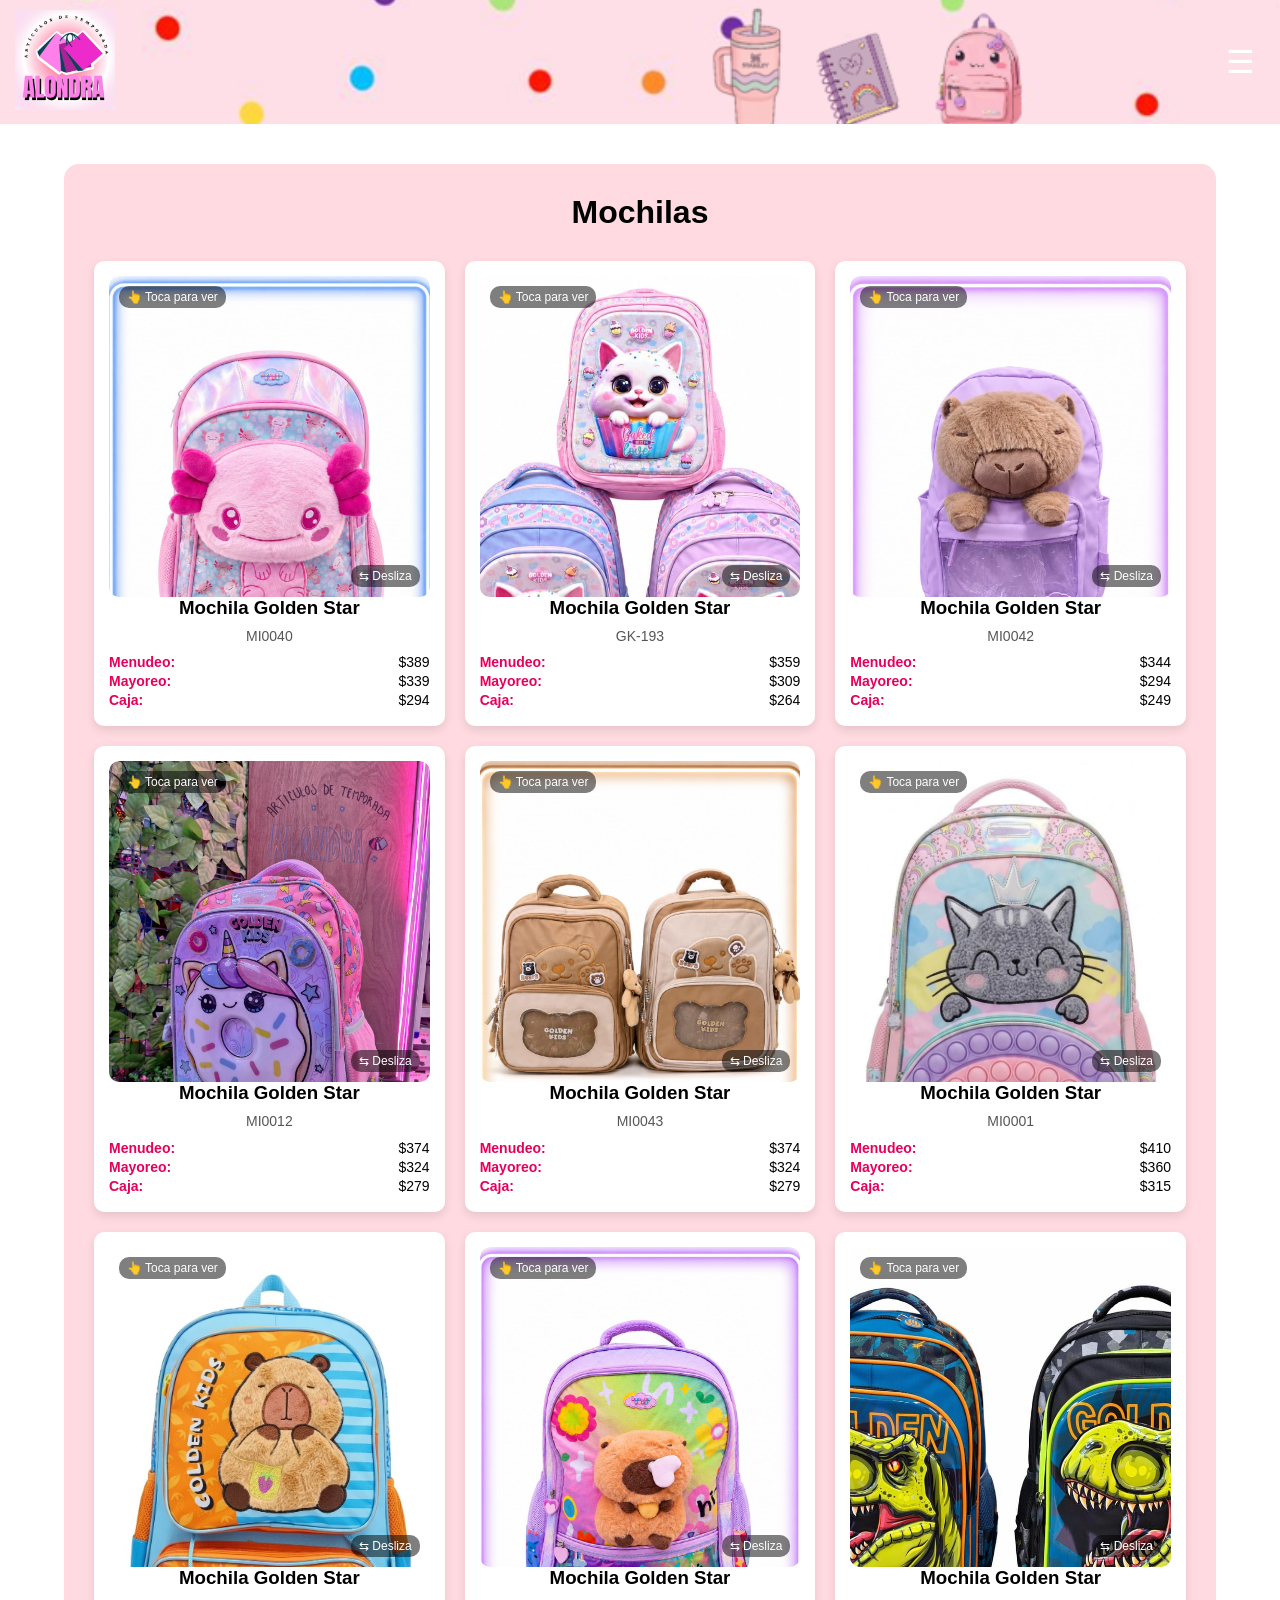
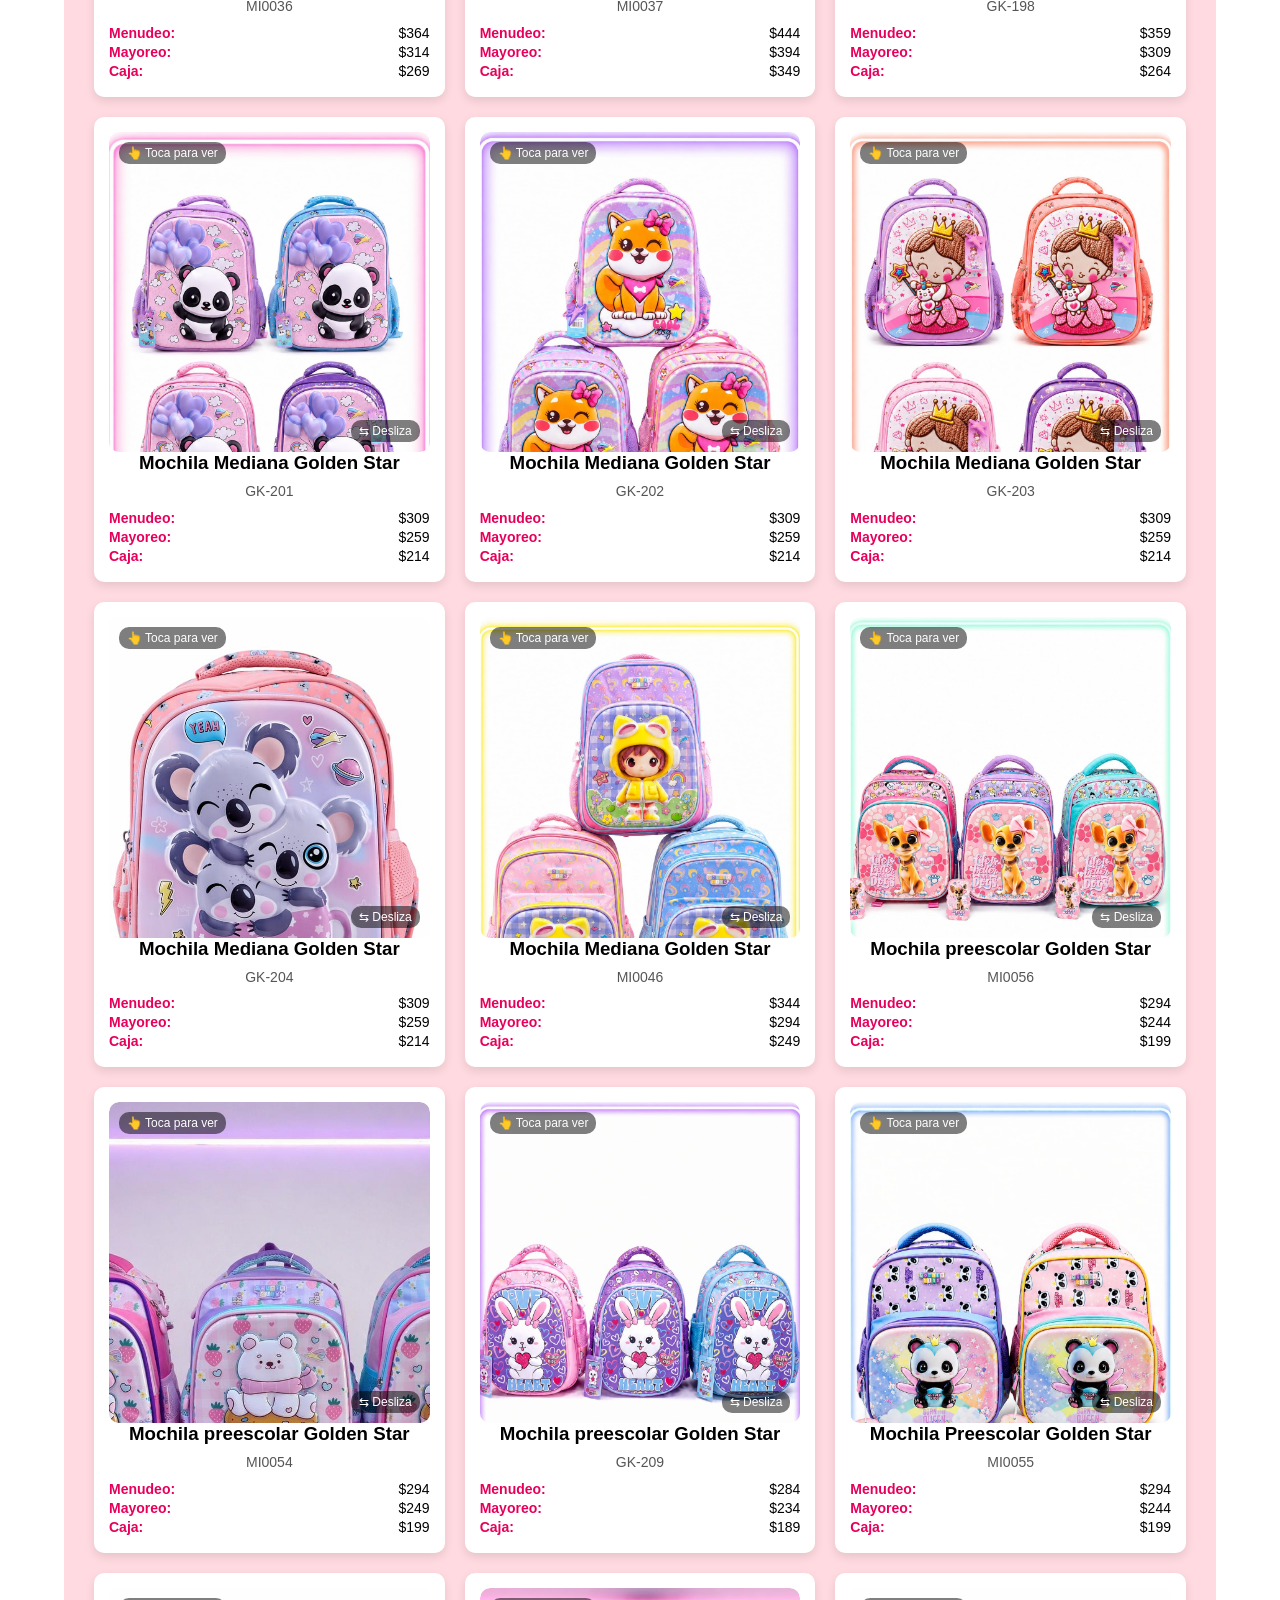
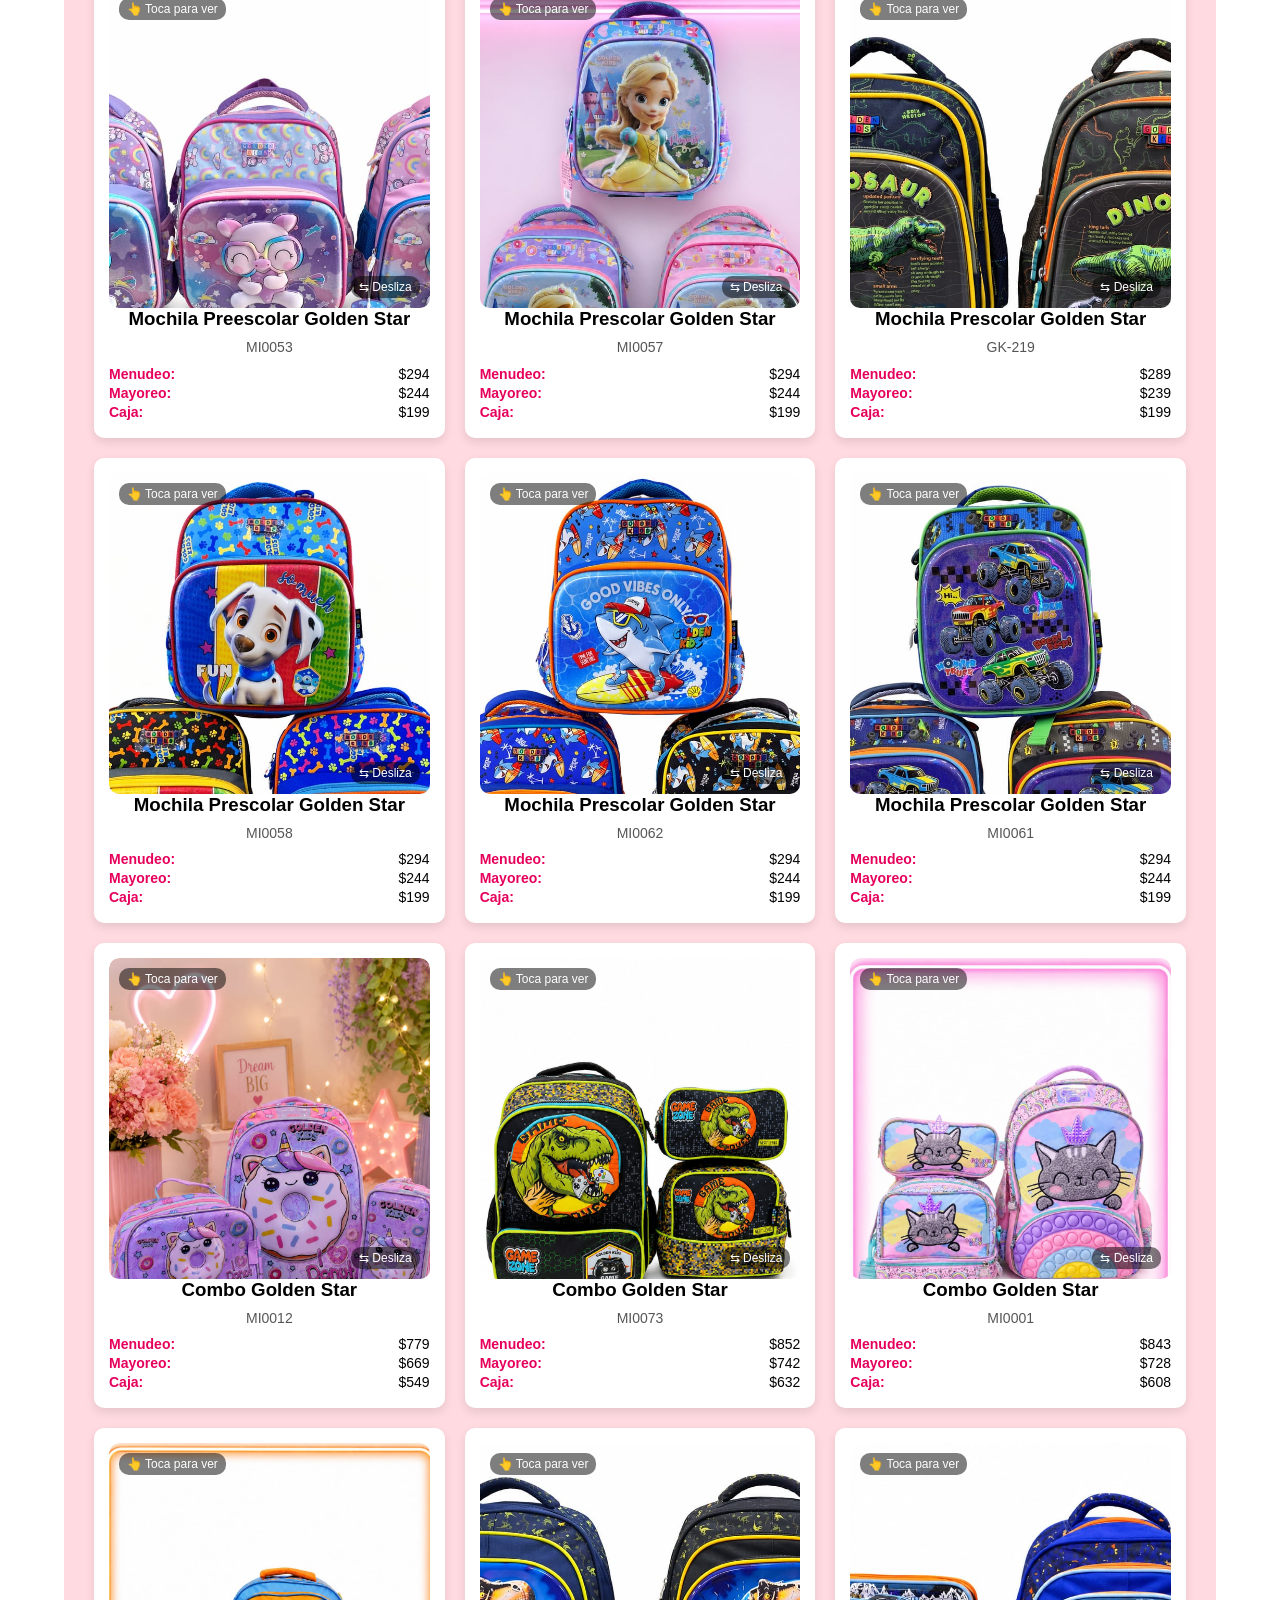
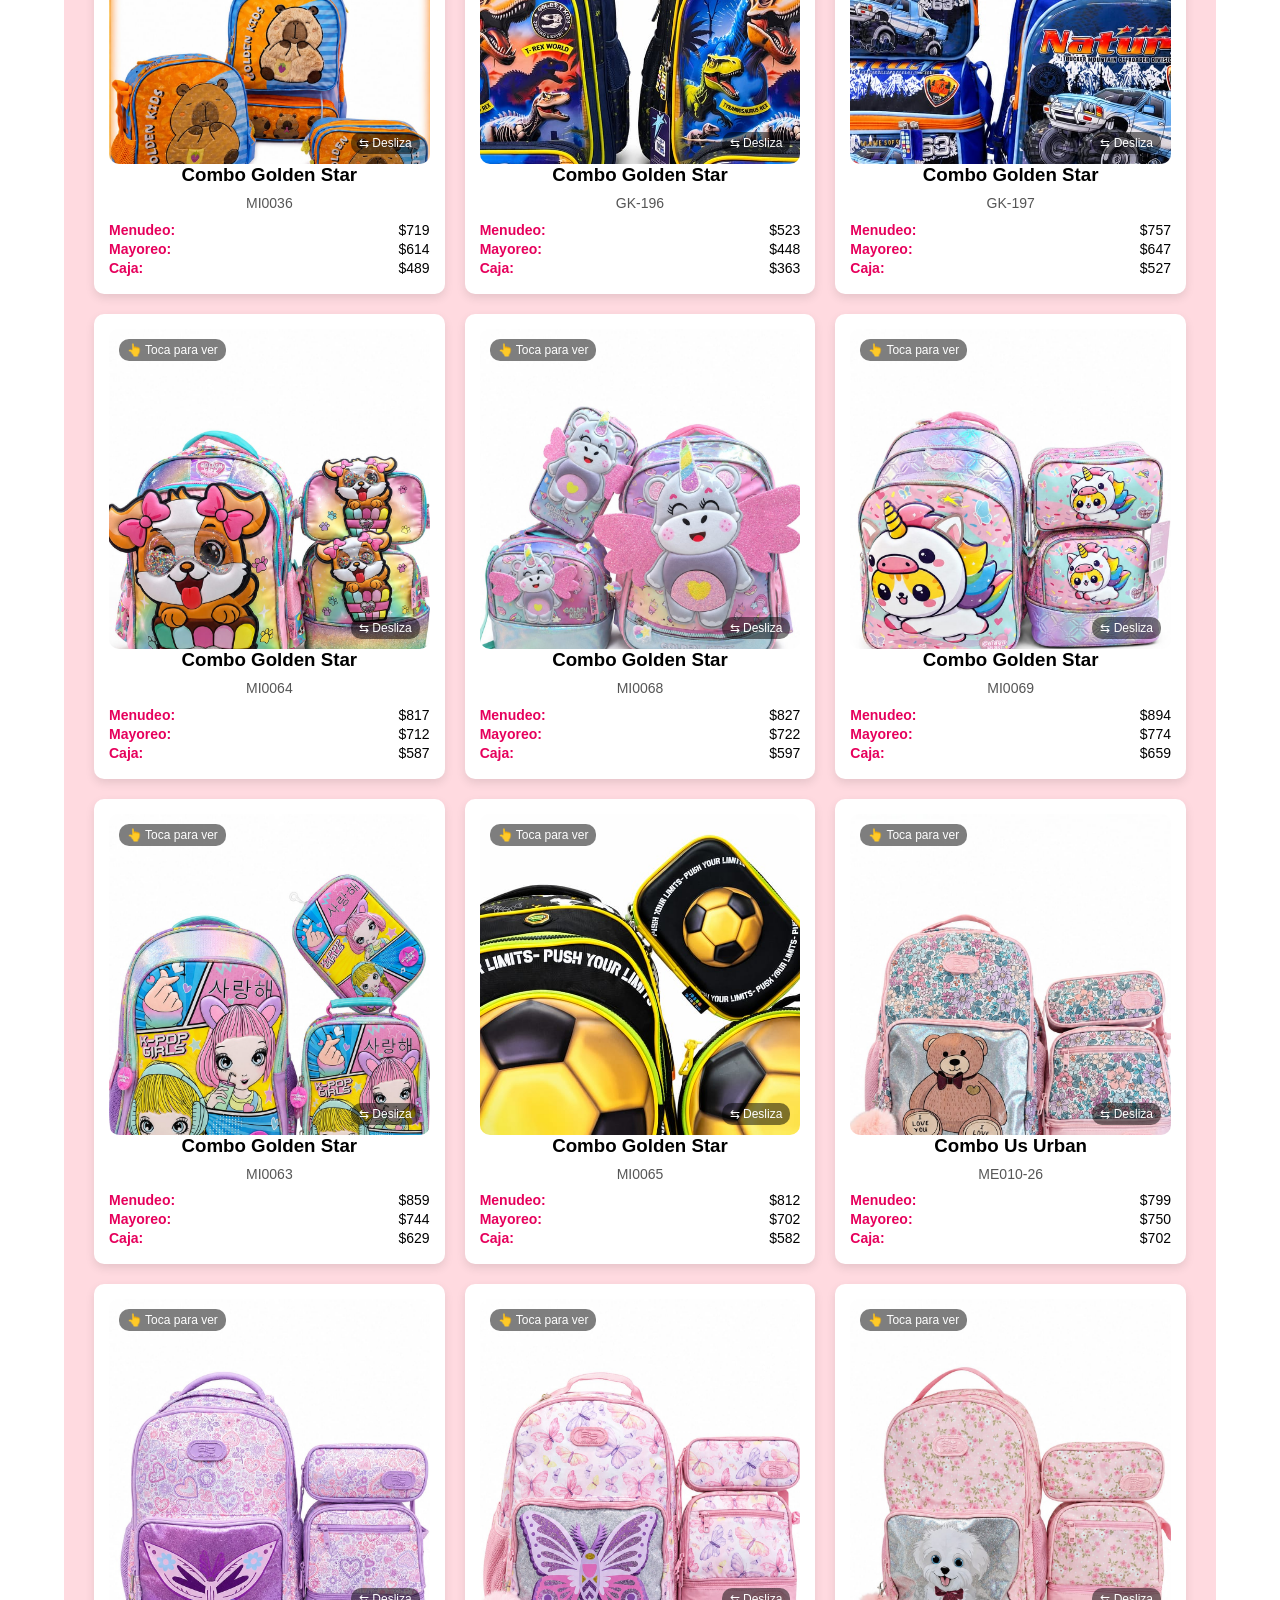
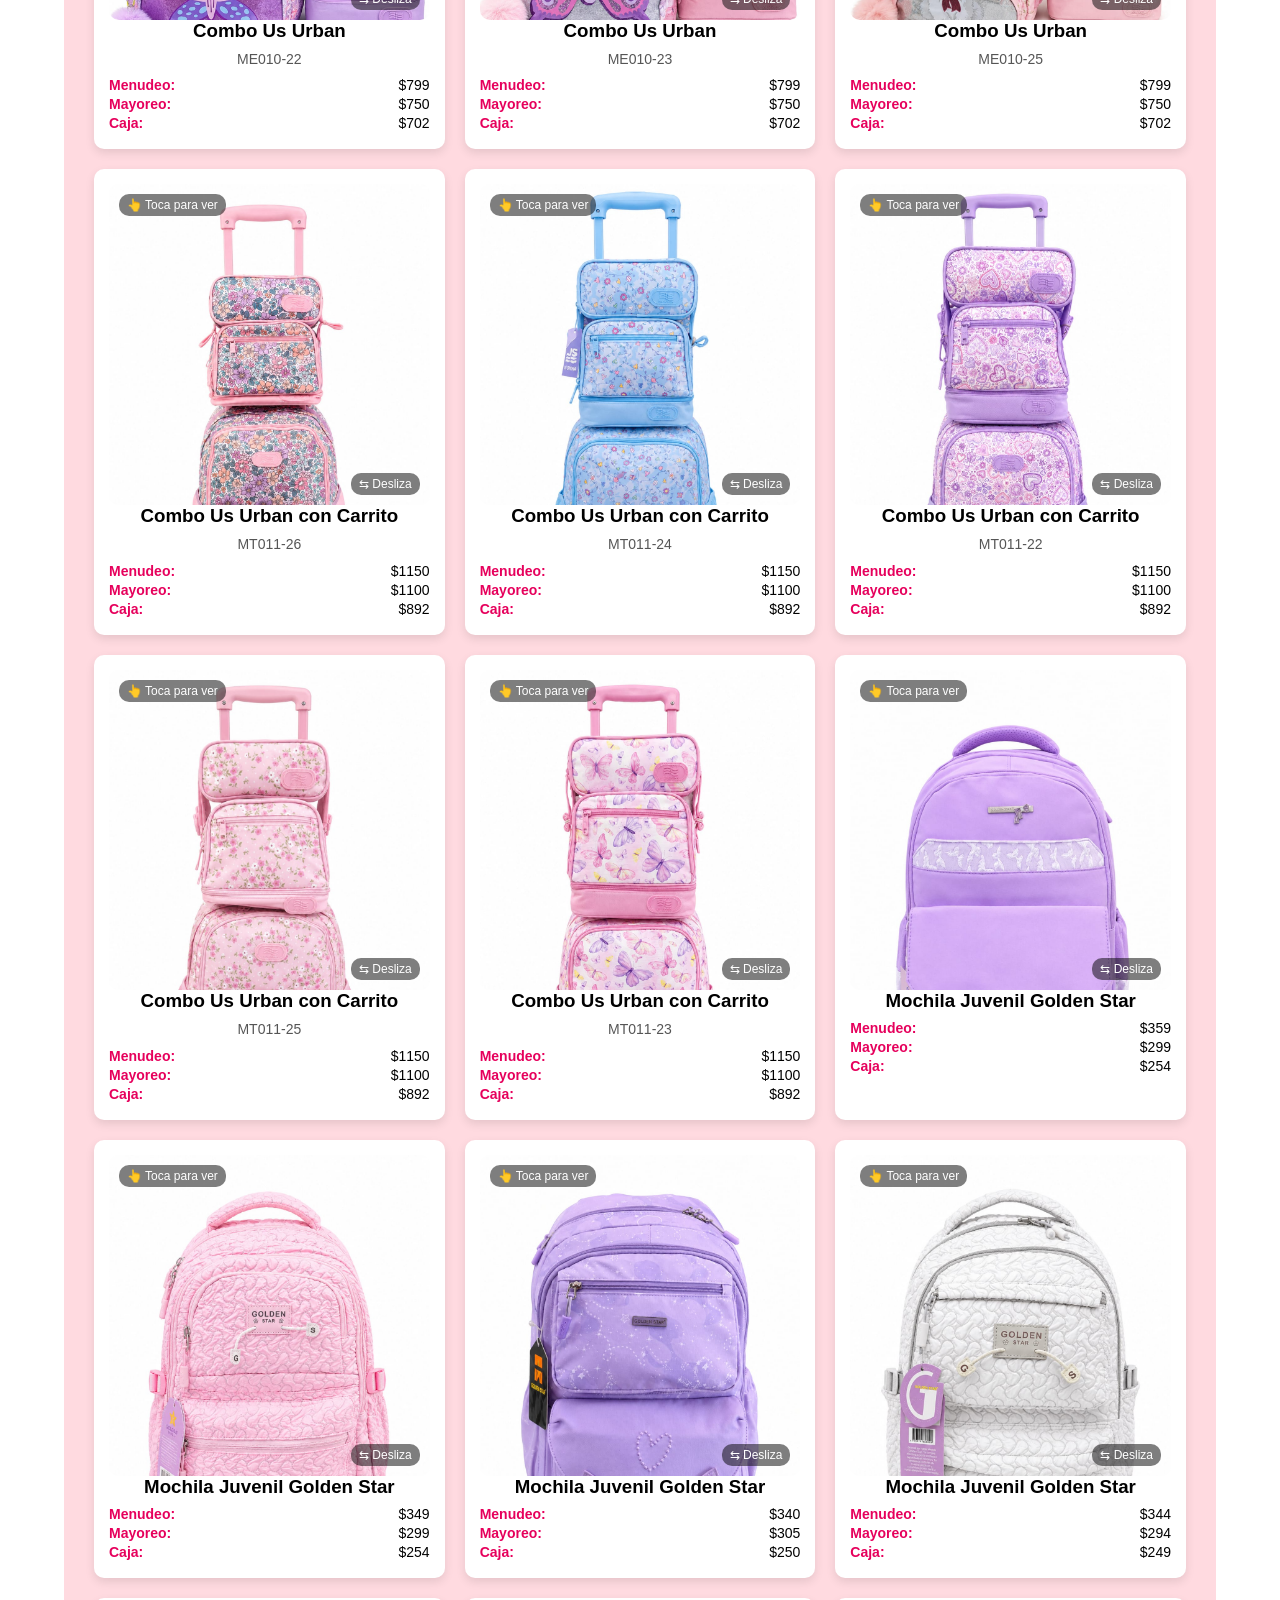
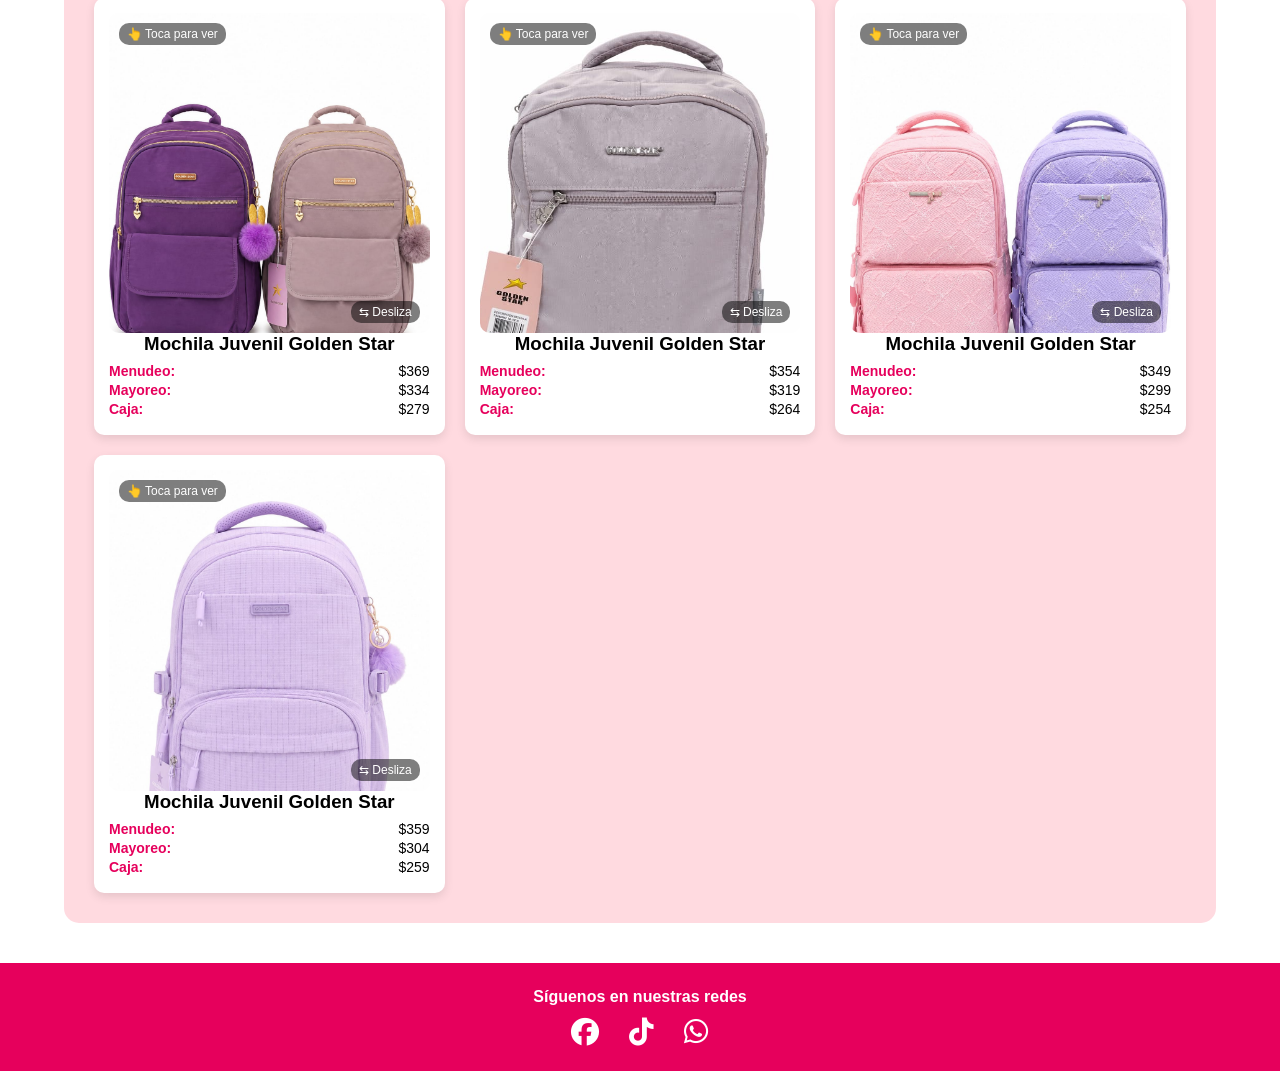
==== commit 6936dad2: "nuevo" ====
--- a/index.html
+++ b/index.html
@@ -212,6 +212,22 @@
 </div>
 
 
+<div class="card"> 
+    <div class="slider-container">
+    <div class="slider">
+        <img src="din.jpeg" onclick="abrirImagen(this.src, event)">
+    </div>
+</div>
+    <h3>Mochila Golden Star</h3>
+            <p class="descripcion">GK-198</p>
+    <div class="precios">
+    <p><span>Menudeo:</span> $359</p>
+    <p><span>Mayoreo:</span> $309</p>
+    <p><span>Caja:</span> $264</p>
+</div>
+</div>
+
+
 
  <div class="card">
     
@@ -381,20 +397,663 @@
 </div>
 
 
-<div class="card"> 
-    <div class="slider-container">
-    <div class="slider">
-        <img src=".jpeg" onclick="abrirImagen(this.src, event)">
-    </div>
-</div>
-    <h3>Mochila Golden Star</h3>
+
+<div class="card"> 
+    <div class="slider-container">
+    <div class="slider">
+        <img src="conejo.jpeg" onclick="abrirImagen(this.src, event)">
+    </div>
+</div>
+    <h3>Mochila preescolar Golden Star</h3>
+            <p class="descripcion">GK-209</p>
+    <div class="precios">
+    <p><span>Menudeo:</span> $284</p>
+    <p><span>Mayoreo:</span> $234</p>
+    <p><span>Caja:</span> $189</p>
+</div>
+</div>
+
+
+
+<div class="card"> 
+    <div class="slider-container">
+    <div class="slider">
+        <img src="pan.jpeg" onclick="abrirImagen(this.src, event)">
+    </div>
+</div>
+    <h3>Mochila Preescolar Golden Star</h3>
+            <p class="descripcion">MI0055</p>
+    <div class="precios">
+    <p><span>Menudeo:</span> $294</p>
+    <p><span>Mayoreo:</span> $244</p>
+    <p><span>Caja:</span> $199</p>
+</div>
+</div>
+
+
+
+
+<div class="card"> 
+    <div class="slider-container">
+    <div class="slider">
+        <img src="puerquito.jpeg" onclick="abrirImagen(this.src, event)">
+    </div>
+</div>
+    <h3>Mochila Preescolar Golden Star</h3>
+            <p class="descripcion">MI0053</p>
+    <div class="precios">
+    <p><span>Menudeo:</span> $294</p>
+    <p><span>Mayoreo:</span> $244</p>
+    <p><span>Caja:</span> $199</p>
+</div>
+</div>
+
+
+<div class="card"> 
+    <div class="slider-container">
+    <div class="slider">
+        <img src="prin.jpeg" onclick="abrirImagen(this.src, event)">
+    </div>
+</div>
+    <h3>Mochila Prescolar Golden Star</h3>
+            <p class="descripcion">MI0057</p>
+    <div class="precios">
+    <p><span>Menudeo:</span> $294</p>
+    <p><span>Mayoreo:</span> $244</p>
+    <p><span>Caja:</span> $199</p>
+</div>
+</div>
+
+
+
+<div class="card"> 
+    <div class="slider-container">
+    <div class="slider">
+        <img src="dino.jpeg" onclick="abrirImagen(this.src, event)">
+    </div>
+</div>
+    <h3>Mochila Prescolar Golden Star</h3>
+            <p class="descripcion">GK-219</p>
+    <div class="precios">
+    <p><span>Menudeo:</span> $289</p>
+    <p><span>Mayoreo:</span> $239</p>
+    <p><span>Caja:</span> $199</p>
+</div>
+</div>
+
+
+
+
+<div class="card"> 
+    <div class="slider-container">
+    <div class="slider">
+        <img src="dalmata.jpeg" onclick="abrirImagen(this.src, event)">
+    </div>
+</div>
+    <h3>Mochila Prescolar Golden Star</h3>
+            <p class="descripcion">MI0058</p>
+    <div class="precios">
+    <p><span>Menudeo:</span> $294</p>
+    <p><span>Mayoreo:</span> $244</p>
+    <p><span>Caja:</span> $199</p>
+</div>
+</div>
+
+
+
+
+<div class="card"> 
+    <div class="slider-container">
+    <div class="slider">
+        <img src="tiburon.jpeg" onclick="abrirImagen(this.src, event)">
+    </div>
+</div>
+    <h3>Mochila Prescolar Golden Star</h3>
+            <p class="descripcion">MI0062</p>
+    <div class="precios">
+    <p><span>Menudeo:</span> $294</p>
+    <p><span>Mayoreo:</span> $244</p>
+    <p><span>Caja:</span> $199</p>
+</div>
+</div>
+
+
+
+
+<div class="card"> 
+    <div class="slider-container">
+    <div class="slider">
+        <img src="monster.jpeg" onclick="abrirImagen(this.src, event)">
+    </div>
+</div>
+    <h3>Mochila Prescolar Golden Star</h3>
+            <p class="descripcion">MI0061</p>
+    <div class="precios">
+    <p><span>Menudeo:</span> $294</p>
+    <p><span>Mayoreo:</span> $244</p>
+    <p><span>Caja:</span> $199</p>
+</div>
+</div>
+
+
+<div class="card"> 
+    <div class="slider-container">
+    <div class="slider">
+        <img src="combo_dona.jpeg" onclick="abrirImagen(this.src, event)">
+    </div>
+</div>
+    <h3>Combo Golden Star</h3>
+            <p class="descripcion">MI0012</p>
+    <div class="precios">
+    <p><span>Menudeo:</span> $779</p>
+    <p><span>Mayoreo:</span> $669</p>
+    <p><span>Caja:</span> $549</p>
+</div>
+</div>
+
+
+
+<div class="card"> 
+    <div class="slider-container">
+    <div class="slider">
+        <img src="combo_dino.jpeg" onclick="abrirImagen(this.src, event)">
+    </div>
+</div>
+    <h3>Combo Golden Star</h3>
+            <p class="descripcion">MI0073</p>
+    <div class="precios">
+    <p><span>Menudeo:</span> $852</p>
+    <p><span>Mayoreo:</span> $742</p>
+    <p><span>Caja:</span> $632</p>
+</div>
+</div>
+
+
+
+
+<div class="card"> 
+    <div class="slider-container">
+    <div class="slider">
+        <img src="combo_gato.jpeg" onclick="abrirImagen(this.src, event)">
+    </div>
+</div>
+    <h3>Combo Golden Star</h3>
+            <p class="descripcion">MI0001</p>
+    <div class="precios">
+    <p><span>Menudeo:</span> $843</p>
+    <p><span>Mayoreo:</span> $728</p>
+    <p><span>Caja:</span> $608</p>
+</div>
+</div>
+
+
+
+
+<div class="card"> 
+    <div class="slider-container">
+    <div class="slider">
+        <img src="combo_capibara.jpeg" onclick="abrirImagen(this.src, event)">
+    </div>
+</div>
+    <h3>Combo Golden Star</h3>
+            <p class="descripcion">MI0036</p>
+    <div class="precios">
+    <p><span>Menudeo:</span> $719</p>
+    <p><span>Mayoreo:</span> $614</p>
+    <p><span>Caja:</span> $489</p>
+</div>
+</div>
+
+
+
+
+<div class="card"> 
+    <div class="slider-container">
+    <div class="slider">
+        <img src="combo_din.jpeg" onclick="abrirImagen(this.src, event)">
+        <img src="combo_din_2.jpeg" onclick="abrirImagen(this.src, event)">
+    </div>
+</div>
+    <h3>Combo Golden Star</h3>
+            <p class="descripcion">GK-196</p>
+    <div class="precios">
+    <p><span>Menudeo:</span> $523</p>
+    <p><span>Mayoreo:</span> $448</p>
+    <p><span>Caja:</span> $363</p>
+</div>
+</div>
+
+
+
+
+<div class="card"> 
+    <div class="slider-container">
+    <div class="slider">
+        <img src="combo_mon1.jpeg" onclick="abrirImagen(this.src, event)">
+        <img src="combo_mun2.jpeg" onclick="abrirImagen(this.src, event)">
+        <img src="combo_mun3.jpeg" onclick="abrirImagen(this.src, event)">
+    </div>
+</div>
+    <h3>Combo Golden Star</h3>
+            <p class="descripcion">GK-197</p>
+    <div class="precios">
+    <p><span>Menudeo:</span> $757</p>
+    <p><span>Mayoreo:</span> $647</p>
+    <p><span>Caja:</span> $527</p>
+</div>
+</div>
+
+
+
+<div class="card"> 
+    <div class="slider-container">
+    <div class="slider">
+        <img src="combo_perrita.jpeg" onclick="abrirImagen(this.src, event)">
+    </div>
+</div>
+    <h3>Combo Golden Star</h3>
+            <p class="descripcion">MI0064</p>
+    <div class="precios">
+    <p><span>Menudeo:</span> $817</p>
+    <p><span>Mayoreo:</span> $712</p>
+    <p><span>Caja:</span> $587</p>
+</div>
+</div>
+
+
+
+
+<div class="card"> 
+    <div class="slider-container">
+    <div class="slider">
+        <img src="Combo_hip.jpeg" onclick="abrirImagen(this.src, event)">
+    </div>
+</div>
+    <h3>Combo Golden Star</h3>
+            <p class="descripcion">MI0068</p>
+    <div class="precios">
+    <p><span>Menudeo:</span> $827</p>
+    <p><span>Mayoreo:</span> $722</p>
+    <p><span>Caja:</span> $597</p>
+</div>
+</div>
+
+
+
+
+<div class="card"> 
+    <div class="slider-container">
+    <div class="slider">
+        <img src="combo_gatou.jpeg" onclick="abrirImagen(this.src, event)">
+    </div>
+</div>
+    <h3>Combo Golden Star</h3>
+            <p class="descripcion">MI0069</p>
+    <div class="precios">
+    <p><span>Menudeo:</span> $894</p>
+    <p><span>Mayoreo:</span> $774</p>
+    <p><span>Caja:</span> $659</p>
+</div>
+</div>
+
+
+
+
+
+
+<div class="card"> 
+    <div class="slider-container">
+    <div class="slider">
+        <img src="combo_coreana.jpeg" onclick="abrirImagen(this.src, event)">
+    </div>
+</div>
+    <h3>Combo Golden Star</h3>
+            <p class="descripcion">MI0063</p>
+    <div class="precios">
+    <p><span>Menudeo:</span> $859</p>
+    <p><span>Mayoreo:</span> $744</p>
+    <p><span>Caja:</span> $629</p>
+</div>
+</div>
+
+
+
+
+
+<div class="card"> 
+    <div class="slider-container">
+    <div class="slider">
+        <img src="combo_fut.jpeg" onclick="abrirImagen(this.src, event)">
+    </div>
+</div>
+    <h3>Combo Golden Star</h3>
+            <p class="descripcion">MI0065</p>
+    <div class="precios">
+    <p><span>Menudeo:</span> $812</p>
+    <p><span>Mayoreo:</span> $702</p>
+    <p><span>Caja:</span> $582</p>
+</div>
+</div>
+
+
+
+<div class="card"> 
+    <div class="slider-container">
+    <div class="slider">
+        <img src="ME010-26.jpeg" onclick="abrirImagen(this.src, event)">
+    </div>
+</div>
+    <h3>Combo Us Urban</h3>
+            <p class="descripcion">ME010-26</p>
+    <div class="precios">
+    <p><span>Menudeo:</span> $799</p>
+    <p><span>Mayoreo:</span> $750</p>
+    <p><span>Caja:</span> $702</p>
+</div>
+</div>
+
+
+
+
+<div class="card"> 
+    <div class="slider-container">
+    <div class="slider">
+        <img src="ME010-22.jpeg" onclick="abrirImagen(this.src, event)">
+    </div>
+</div>
+    <h3>Combo Us Urban</h3>
+            <p class="descripcion">ME010-22</p>
+    <div class="precios">
+    <p><span>Menudeo:</span> $799</p>
+    <p><span>Mayoreo:</span> $750</p>
+    <p><span>Caja:</span> $702</p>
+</div>
+</div>
+
+
+
+<div class="card"> 
+    <div class="slider-container">
+    <div class="slider">
+        <img src="ME010-23.jpeg" onclick="abrirImagen(this.src, event)">
+    </div>
+</div>
+    <h3>Combo Us Urban</h3>
+            <p class="descripcion">ME010-23</p>
+    <div class="precios">
+    <p><span>Menudeo:</span> $799</p>
+    <p><span>Mayoreo:</span> $750</p>
+    <p><span>Caja:</span> $702</p>
+</div>
+</div>
+
+
+
+
+<div class="card"> 
+    <div class="slider-container">
+    <div class="slider">
+        <img src="ME010-25.jpeg" onclick="abrirImagen(this.src, event)">
+    </div>
+</div>
+    <h3>Combo Us Urban</h3>
+            <p class="descripcion">ME010-25</p>
+    <div class="precios">
+    <p><span>Menudeo:</span> $799</p>
+    <p><span>Mayoreo:</span> $750</p>
+    <p><span>Caja:</span> $702</p>
+</div>
+</div>
+
+
+
+
+
+
+
+
+
+
+<div class="card"> 
+    <div class="slider-container">
+    <div class="slider">
+        <img src="MT011-26.jpeg" onclick="abrirImagen(this.src, event)">
+    </div>
+</div>
+    <h3>Combo Us Urban con Carrito</h3>
+            <p class="descripcion">MT011-26</p>
+    <div class="precios">
+    <p><span>Menudeo:</span> $1150</p>
+    <p><span>Mayoreo:</span> $1100</p>
+    <p><span>Caja:</span> $892</p>
+</div>
+</div>
+
+
+
+<div class="card"> 
+    <div class="slider-container">
+    <div class="slider">
+        <img src="MT011-24.jpeg" onclick="abrirImagen(this.src, event)">
+    </div>
+</div>
+    <h3>Combo Us Urban con Carrito</h3>
+            <p class="descripcion">MT011-24</p>
+    <div class="precios">
+    <p><span>Menudeo:</span> $1150</p>
+    <p><span>Mayoreo:</span> $1100</p>
+    <p><span>Caja:</span> $892</p>
+</div>
+</div>
+
+
+
+
+<div class="card"> 
+    <div class="slider-container">
+    <div class="slider">
+        <img src="MT011-22.jpeg" onclick="abrirImagen(this.src, event)">
+    </div>
+</div>
+    <h3>Combo Us Urban con Carrito</h3>
+            <p class="descripcion">MT011-22</p>
+    <div class="precios">
+    <p><span>Menudeo:</span> $1150</p>
+    <p><span>Mayoreo:</span> $1100</p>
+    <p><span>Caja:</span> $892</p>
+</div>
+</div>
+
+
+
+
+
+<div class="card"> 
+    <div class="slider-container">
+    <div class="slider">
+        <img src="MT011-25.jpeg" onclick="abrirImagen(this.src, event)">
+    </div>
+</div>
+    <h3>Combo Us Urban con Carrito</h3>
+            <p class="descripcion">MT011-25</p>
+    <div class="precios">
+    <p><span>Menudeo:</span> $1150</p>
+    <p><span>Mayoreo:</span> $1100</p>
+    <p><span>Caja:</span> $892</p>
+</div>
+</div>
+
+
+
+<div class="card"> 
+    <div class="slider-container">
+    <div class="slider">
+        <img src="MT011-23.jpeg" onclick="abrirImagen(this.src, event)">
+    </div>
+</div>
+    <h3>Combo Us Urban con Carrito</h3>
+            <p class="descripcion">MT011-23</p>
+    <div class="precios">
+    <p><span>Menudeo:</span> $1150</p>
+    <p><span>Mayoreo:</span> $1100</p>
+    <p><span>Caja:</span> $892</p>
+</div>
+</div>
+
+
+
+<div class="card"> 
+    <div class="slider-container">
+    <div class="slider">
+        <img src="mariposa1.jpeg" onclick="abrirImagen(this.src, event)">
+        <img src="mariposa2.jpeg" onclick="abrirImagen(this.src, event)">
+        <img src="mariposa3.jpeg" onclick="abrirImagen(this.src, event)">
+    </div>
+</div>
+    <h3>Mochila Juvenil Golden Star</h3>
             <p class="descripcion"></p>
     <div class="precios">
-    <p><span>Menudeo:</span> $</p>
-    <p><span>Mayoreo:</span> $</p>
-    <p><span>Caja:</span> $</p>
-</div>
-</div>
+    <p><span>Menudeo:</span> $359</p>
+    <p><span>Mayoreo:</span> $299</p>
+    <p><span>Caja:</span> $254</p>
+</div>
+</div>
+
+
+
+
+<div class="card"> 
+    <div class="slider-container">
+    <div class="slider">
+        <img src="arruga1.jpeg" onclick="abrirImagen(this.src, event)">
+        <img src="arruga2.jpeg" onclick="abrirImagen(this.src, event)">
+        <img src="arruga3.jpeg" onclick="abrirImagen(this.src, event)">
+    </div>
+</div>
+    <h3>Mochila Juvenil Golden Star</h3>
+            <p class="descripcion"></p>
+    <div class="precios">
+    <p><span>Menudeo:</span> $349</p>
+    <p><span>Mayoreo:</span> $299</p>
+    <p><span>Caja:</span> $254</p>
+</div>
+</div>
+
+
+
+
+
+<div class="card"> 
+    <div class="slider-container">
+    <div class="slider">
+        <img src="cons1.jpeg" onclick="abrirImagen(this.src, event)">
+        <img src="cons2.jpeg" onclick="abrirImagen(this.src, event)">
+        <img src="cons3.jpeg" onclick="abrirImagen(this.src, event)">
+    </div>
+</div>
+    <h3>Mochila Juvenil Golden Star</h3>
+            <p class="descripcion"></p>
+    <div class="precios">
+    <p><span>Menudeo:</span> $340</p>
+    <p><span>Mayoreo:</span> $305</p>
+    <p><span>Caja:</span> $250</p>
+</div>
+</div>
+
+
+
+
+<div class="card"> 
+    <div class="slider-container">
+    <div class="slider">
+        <img src="ar1.jpeg" onclick="abrirImagen(this.src, event)">
+        <img src="ar2.jpeg" onclick="abrirImagen(this.src, event)">
+    </div>
+</div>
+    <h3>Mochila Juvenil Golden Star</h3>
+            <p class="descripcion"></p>
+    <div class="precios">
+    <p><span>Menudeo:</span> $344</p>
+    <p><span>Mayoreo:</span> $294</p>
+    <p><span>Caja:</span> $249</p>
+</div>
+</div>
+
+
+
+<div class="card"> 
+    <div class="slider-container">
+    <div class="slider">
+        <img src="pom1.jpeg" onclick="abrirImagen(this.src, event)">
+        <img src="pom2.jpeg" onclick="abrirImagen(this.src, event)">
+    </div>
+</div>
+    <h3>Mochila Juvenil Golden Star</h3>
+            <p class="descripcion"></p>
+    <div class="precios">
+    <p><span>Menudeo:</span> $369</p>
+    <p><span>Mayoreo:</span> $334</p>
+    <p><span>Caja:</span> $279</p>
+</div>
+</div>
+
+
+
+<div class="card"> 
+    <div class="slider-container">
+    <div class="slider">
+        <img src="lis1.jpeg" onclick="abrirImagen(this.src, event)">
+        <img src="lis2.jpeg" onclick="abrirImagen(this.src, event)">
+    </div>
+</div>
+    <h3>Mochila Juvenil Golden Star</h3>
+            <p class="descripcion"></p>
+    <div class="precios">
+    <p><span>Menudeo:</span> $354</p>
+    <p><span>Mayoreo:</span> $319</p>
+    <p><span>Caja:</span> $264</p>
+</div>
+</div>
+
+
+
+<div class="card"> 
+    <div class="slider-container">
+    <div class="slider">
+        <img src="moño1.jpeg" onclick="abrirImagen(this.src, event)">
+        <img src="moño2.jpeg" onclick="abrirImagen(this.src, event)">
+    </div>
+</div>
+    <h3>Mochila Juvenil Golden Star</h3>
+            <p class="descripcion"></p>
+    <div class="precios">
+    <p><span>Menudeo:</span> $349</p>
+    <p><span>Mayoreo:</span> $299</p>
+    <p><span>Caja:</span> $254</p>
+</div>
+</div>
+
+
+
+<div class="card"> 
+    <div class="slider-container">
+    <div class="slider">
+        <img src="cua1.jpeg" onclick="abrirImagen(this.src, event)">
+        <img src="cua2.jpeg" onclick="abrirImagen(this.src, event)">
+        <img src="cua3.jpeg" onclick="abrirImagen(this.src, event)">
+    </div>
+</div>
+    <h3>Mochila Juvenil Golden Star</h3>
+            <p class="descripcion"></p>
+    <div class="precios">
+    <p><span>Menudeo:</span> $359</p>
+    <p><span>Mayoreo:</span> $304</p>
+    <p><span>Caja:</span> $259</p>
+</div>
+</div>
+
+
+
 
 
 
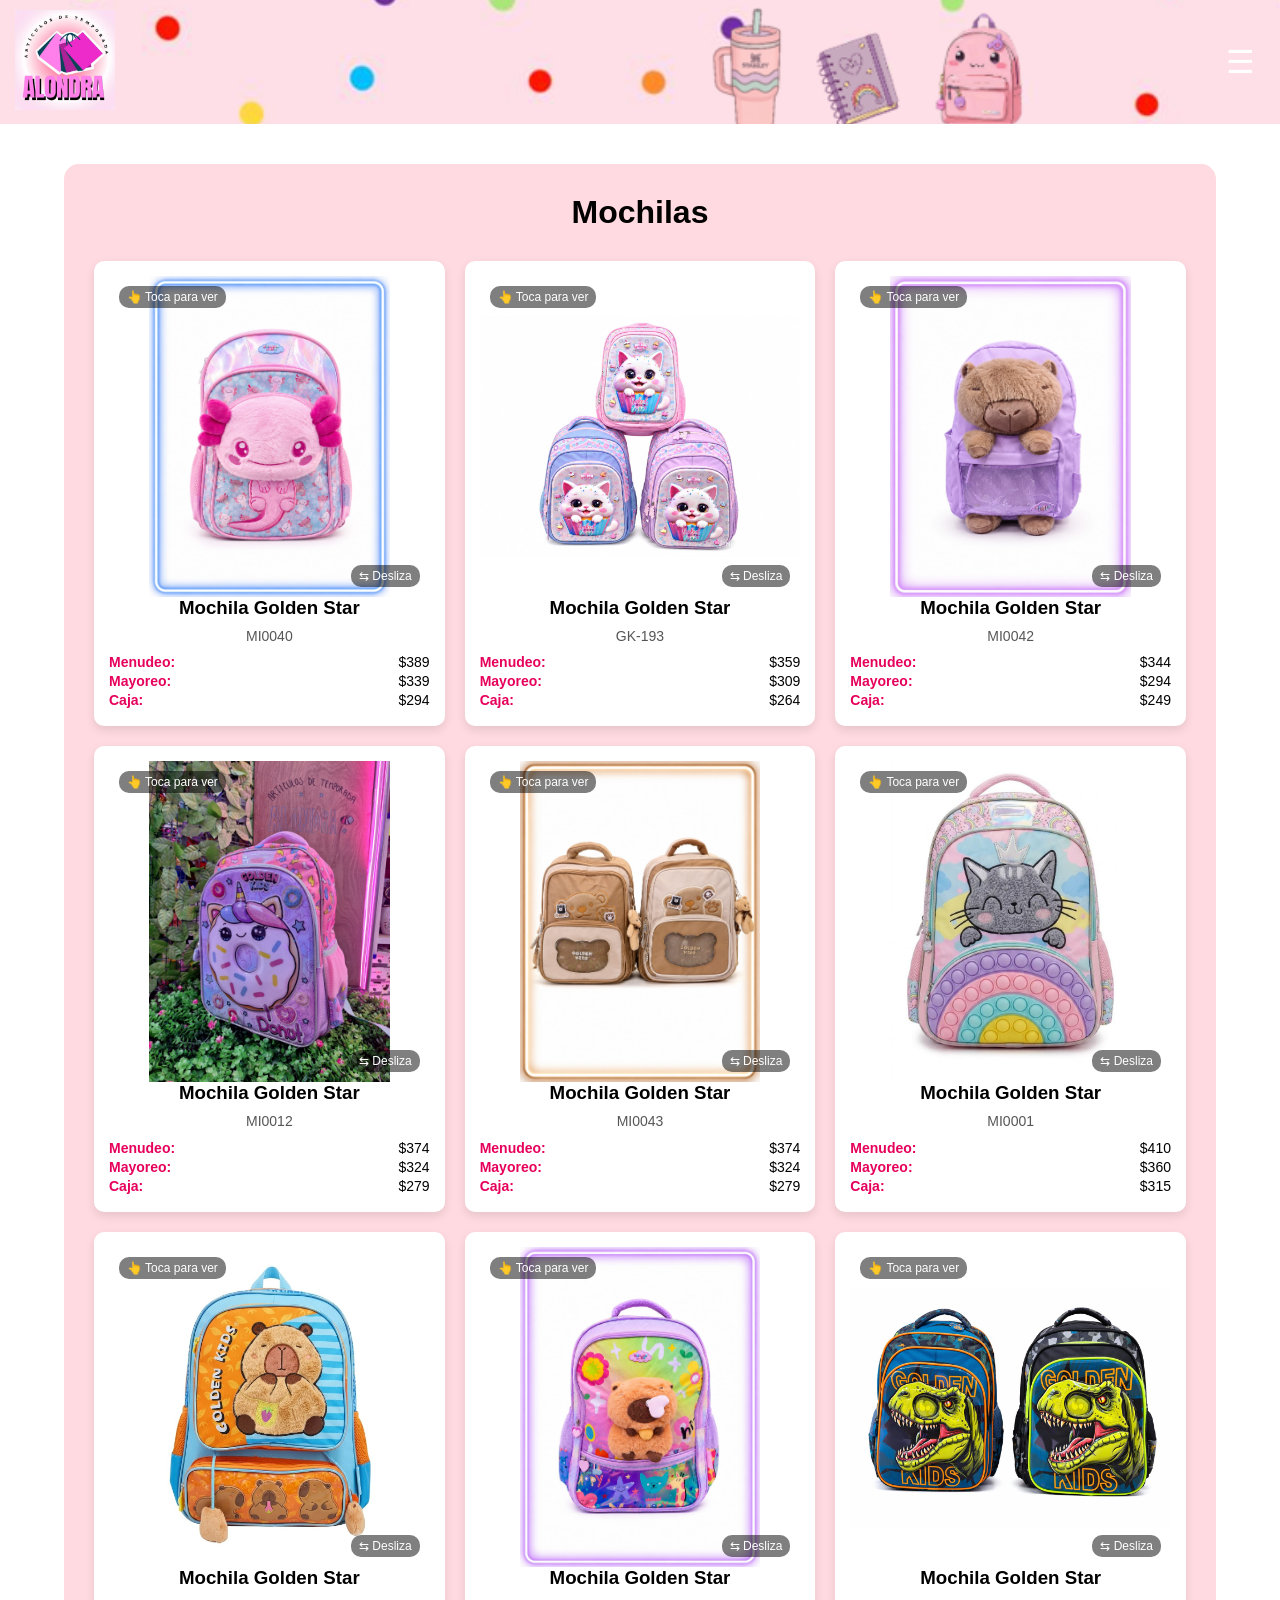
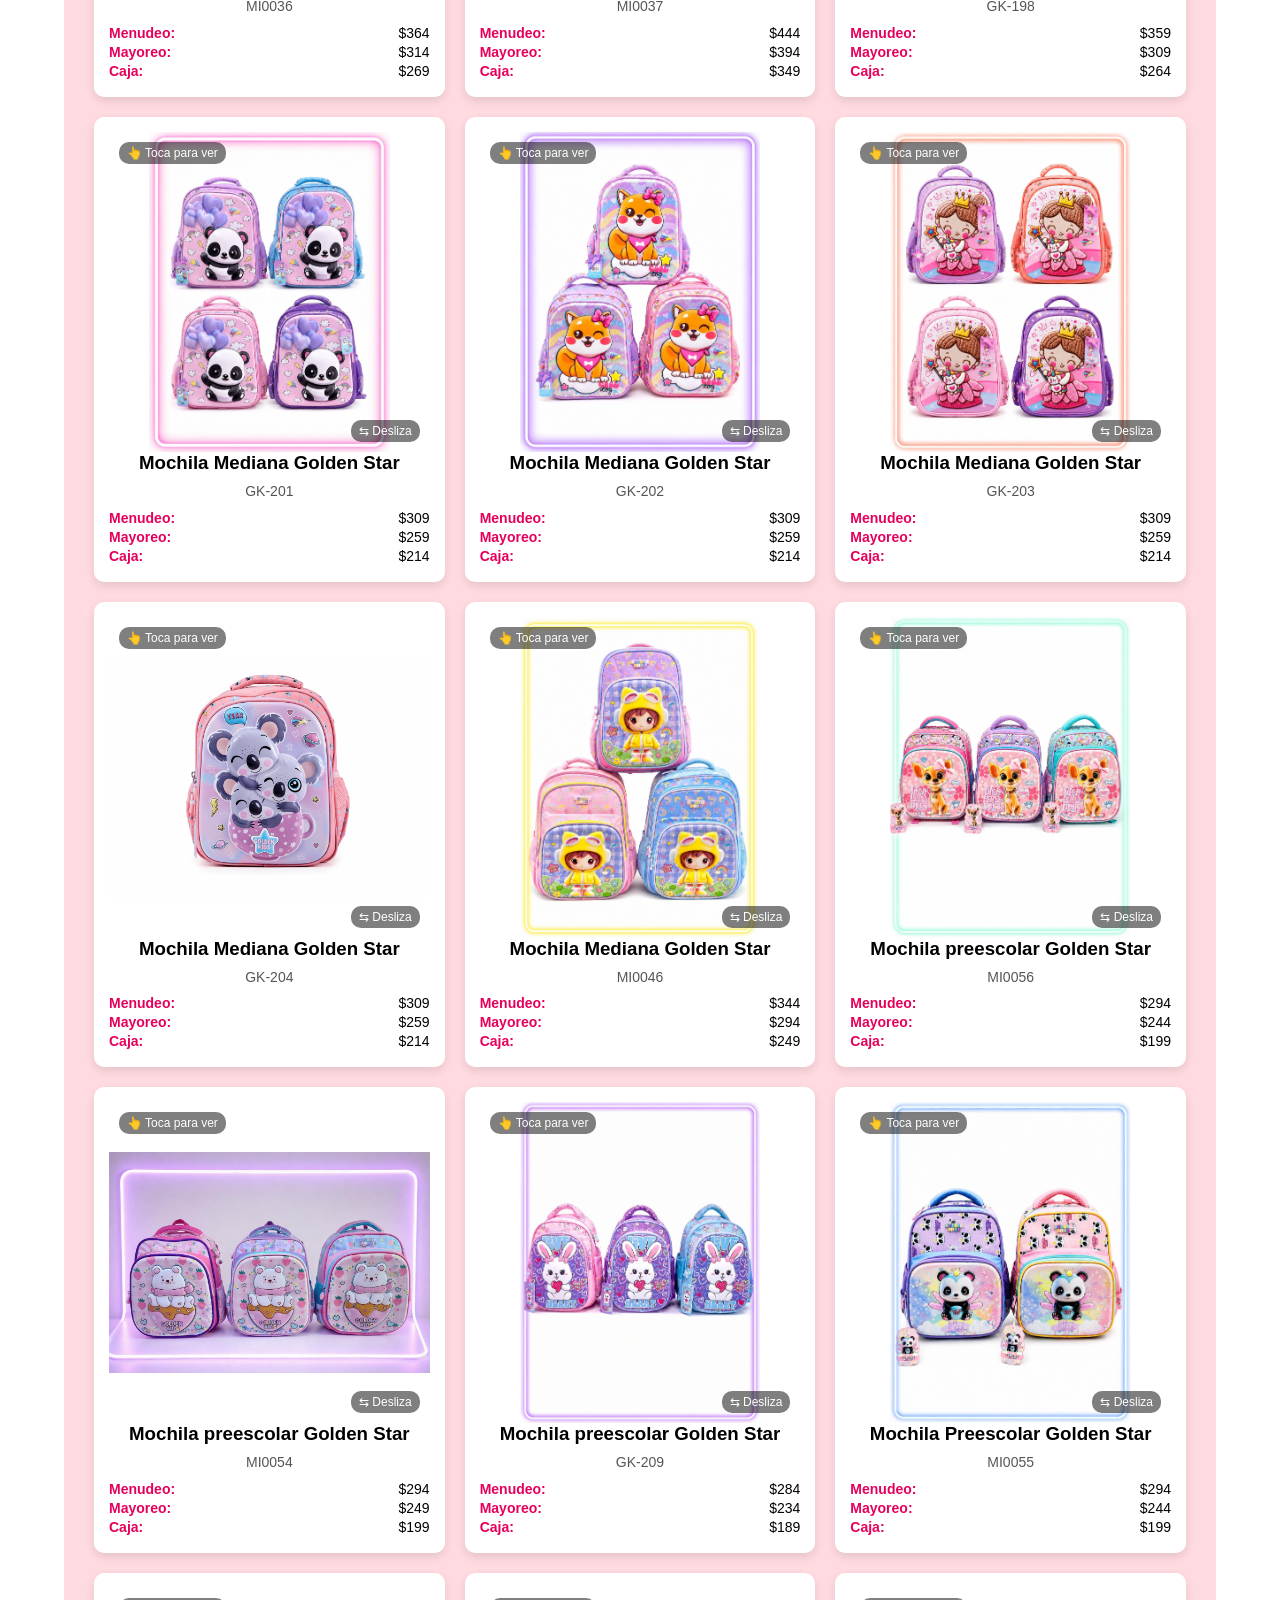
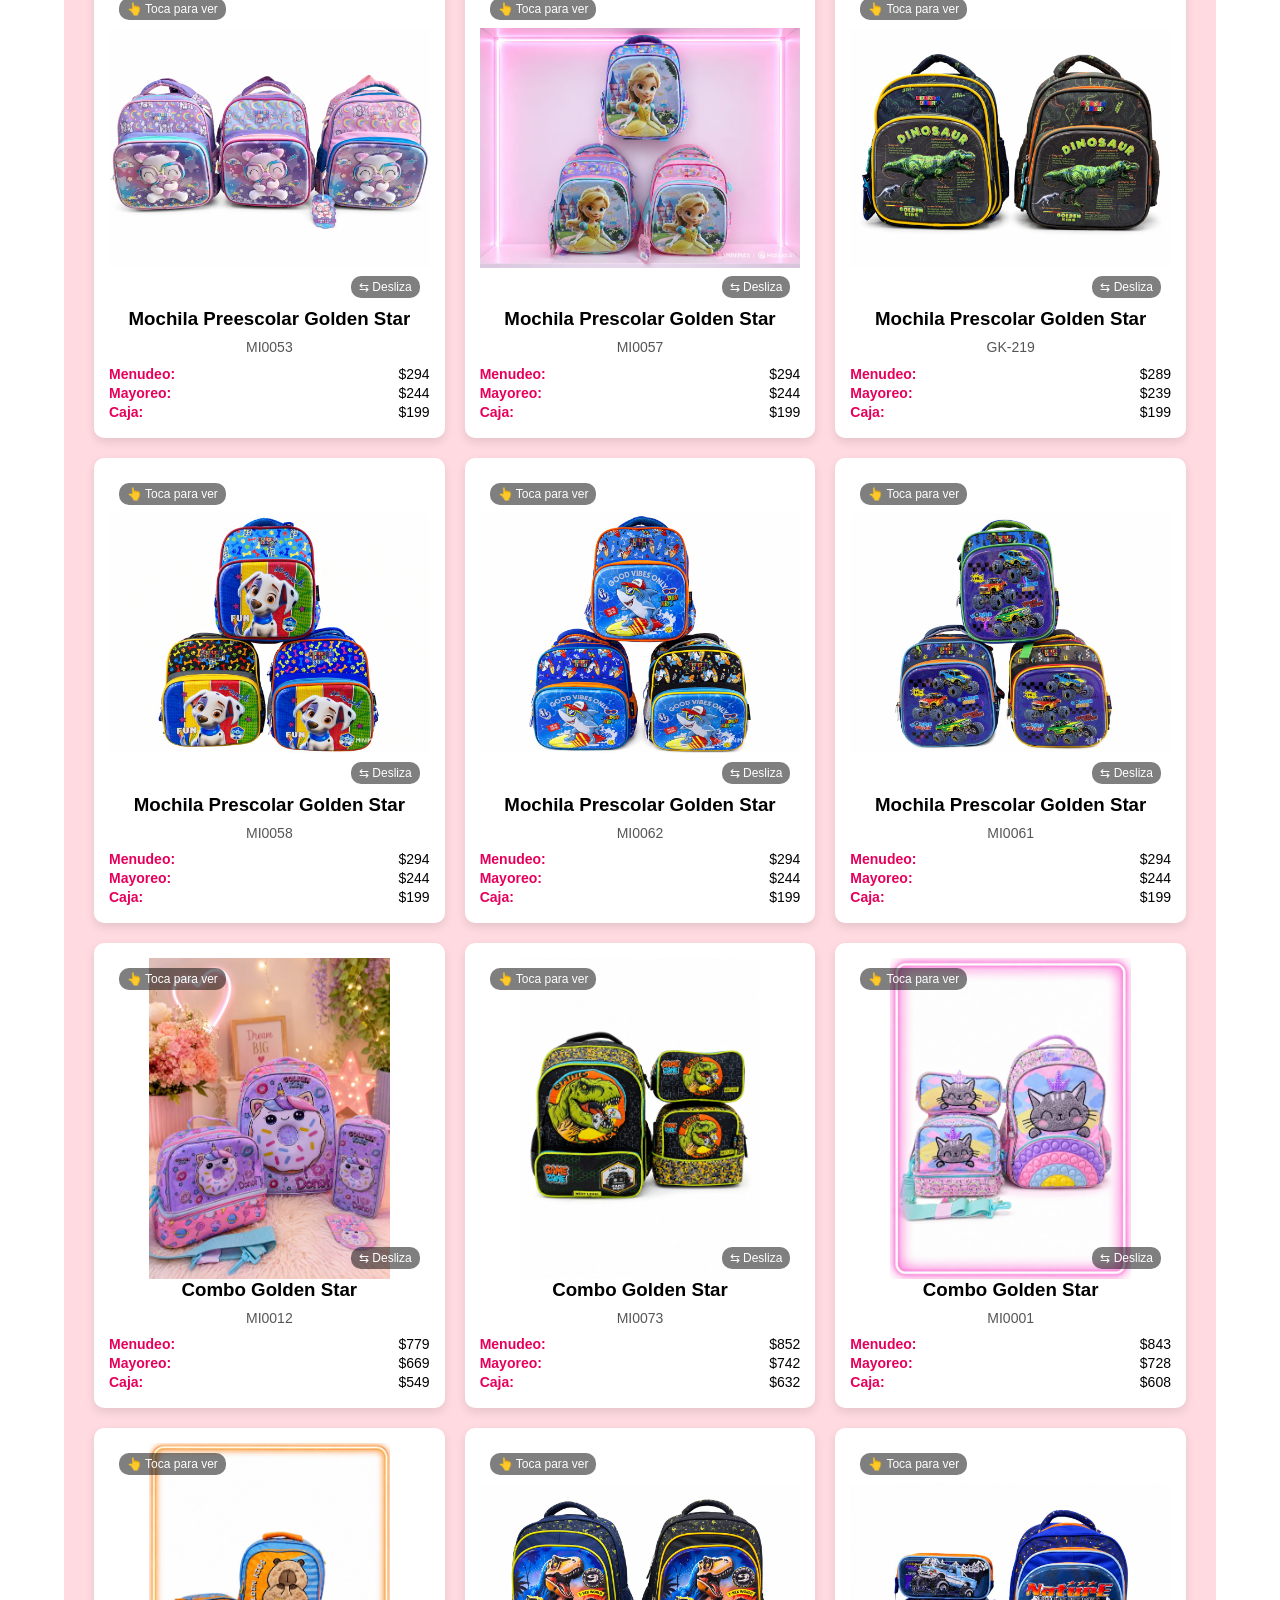
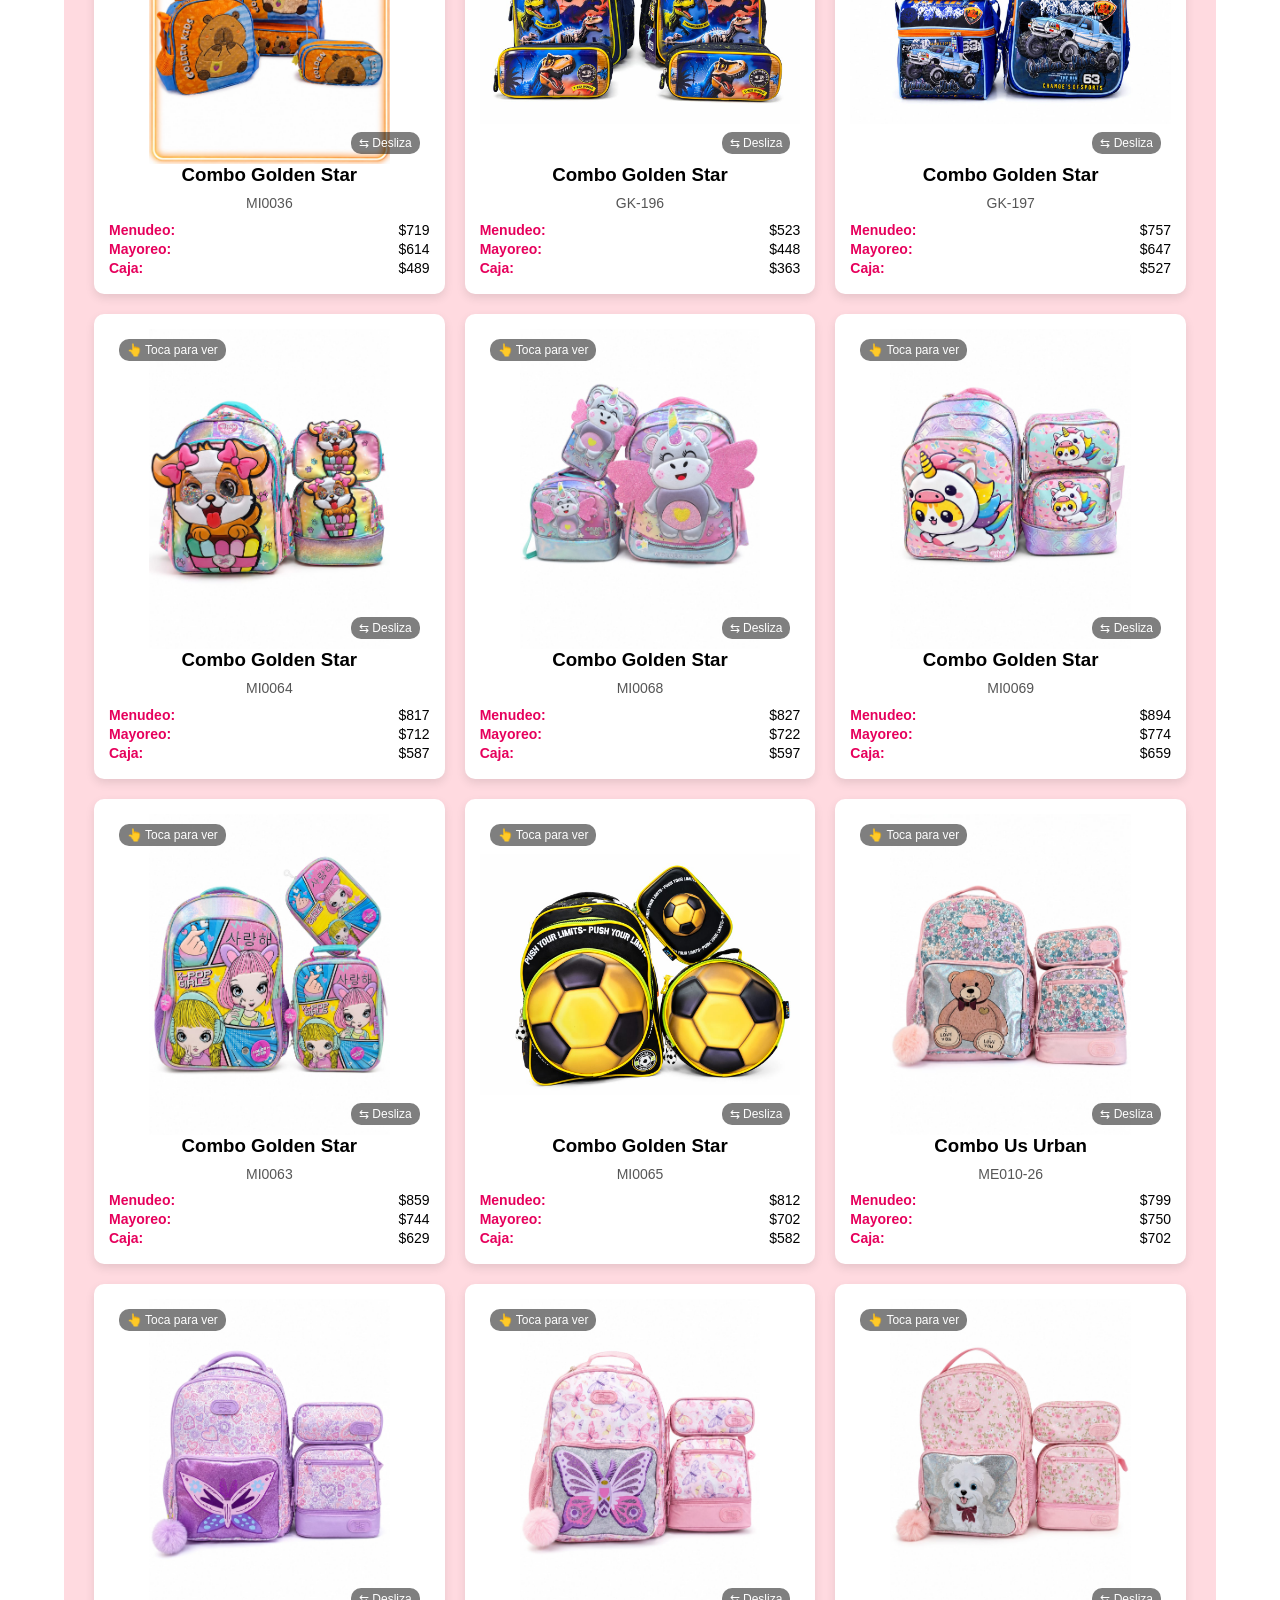
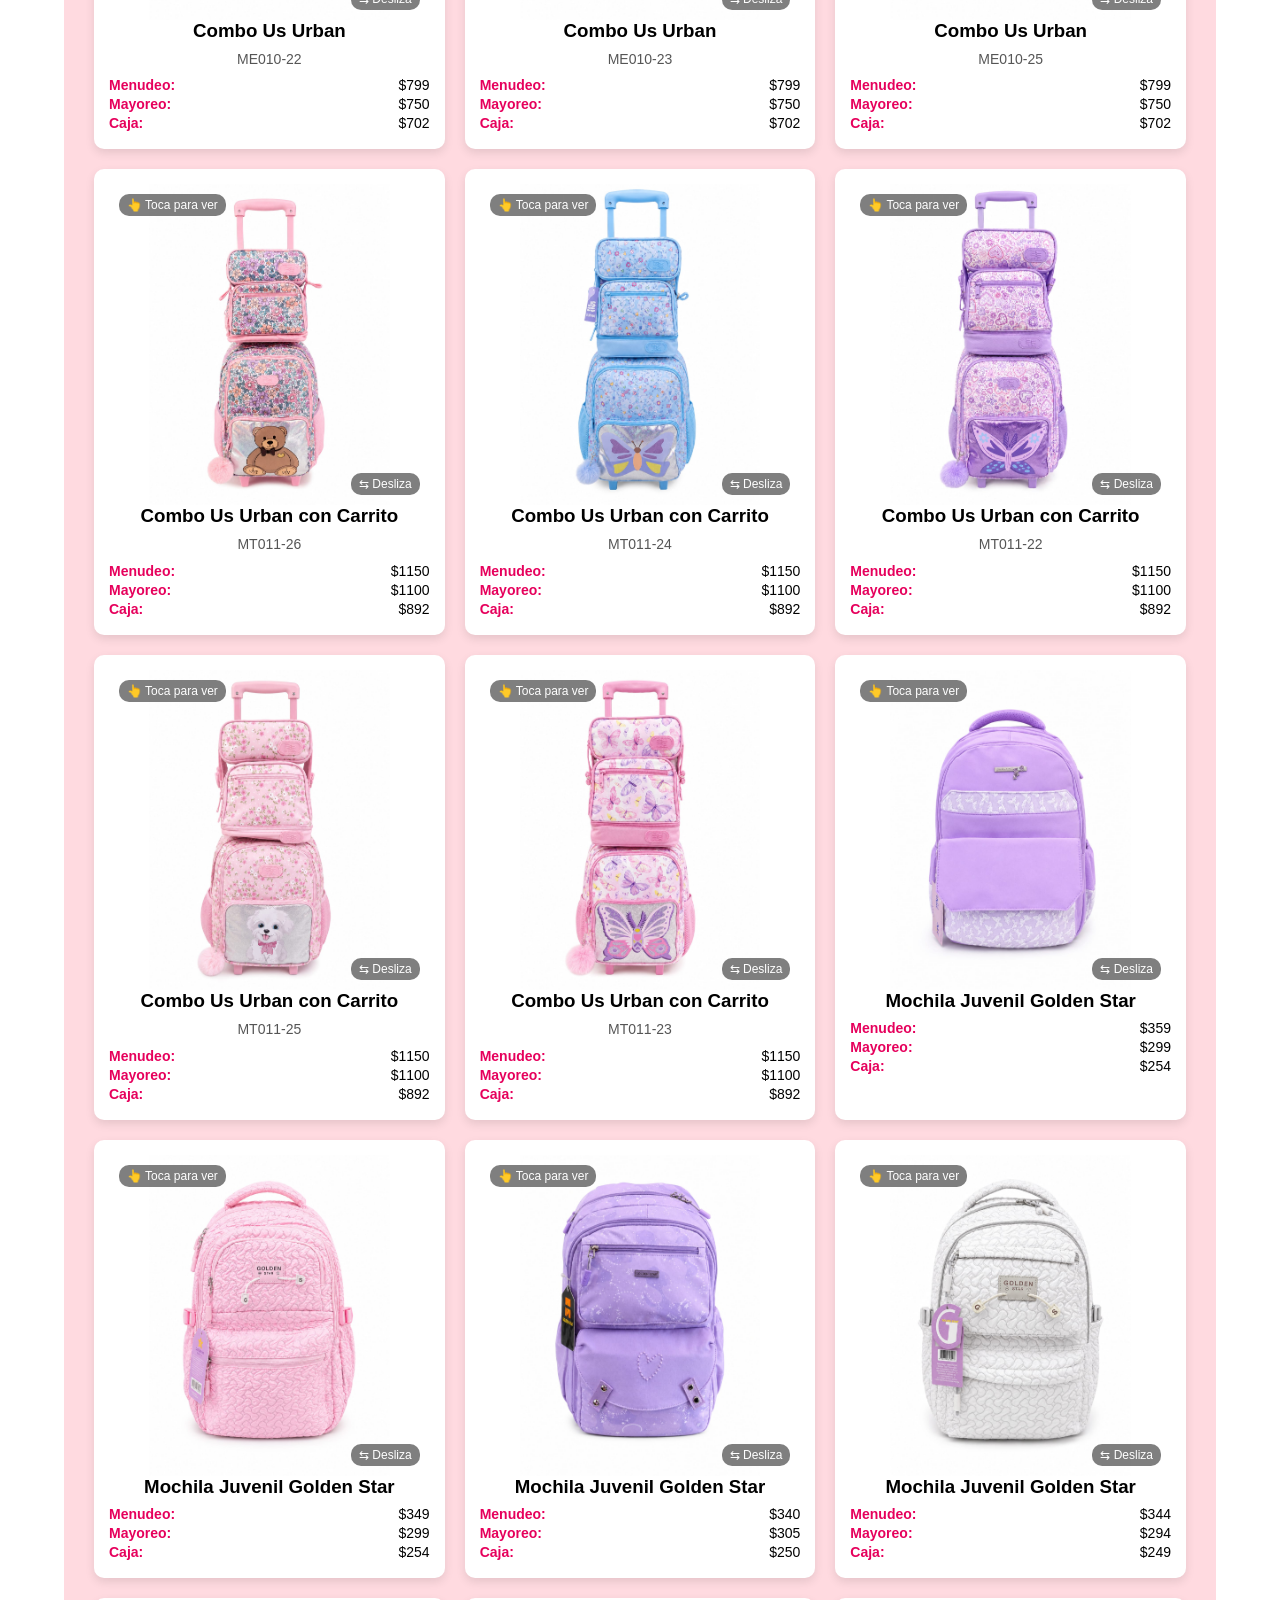
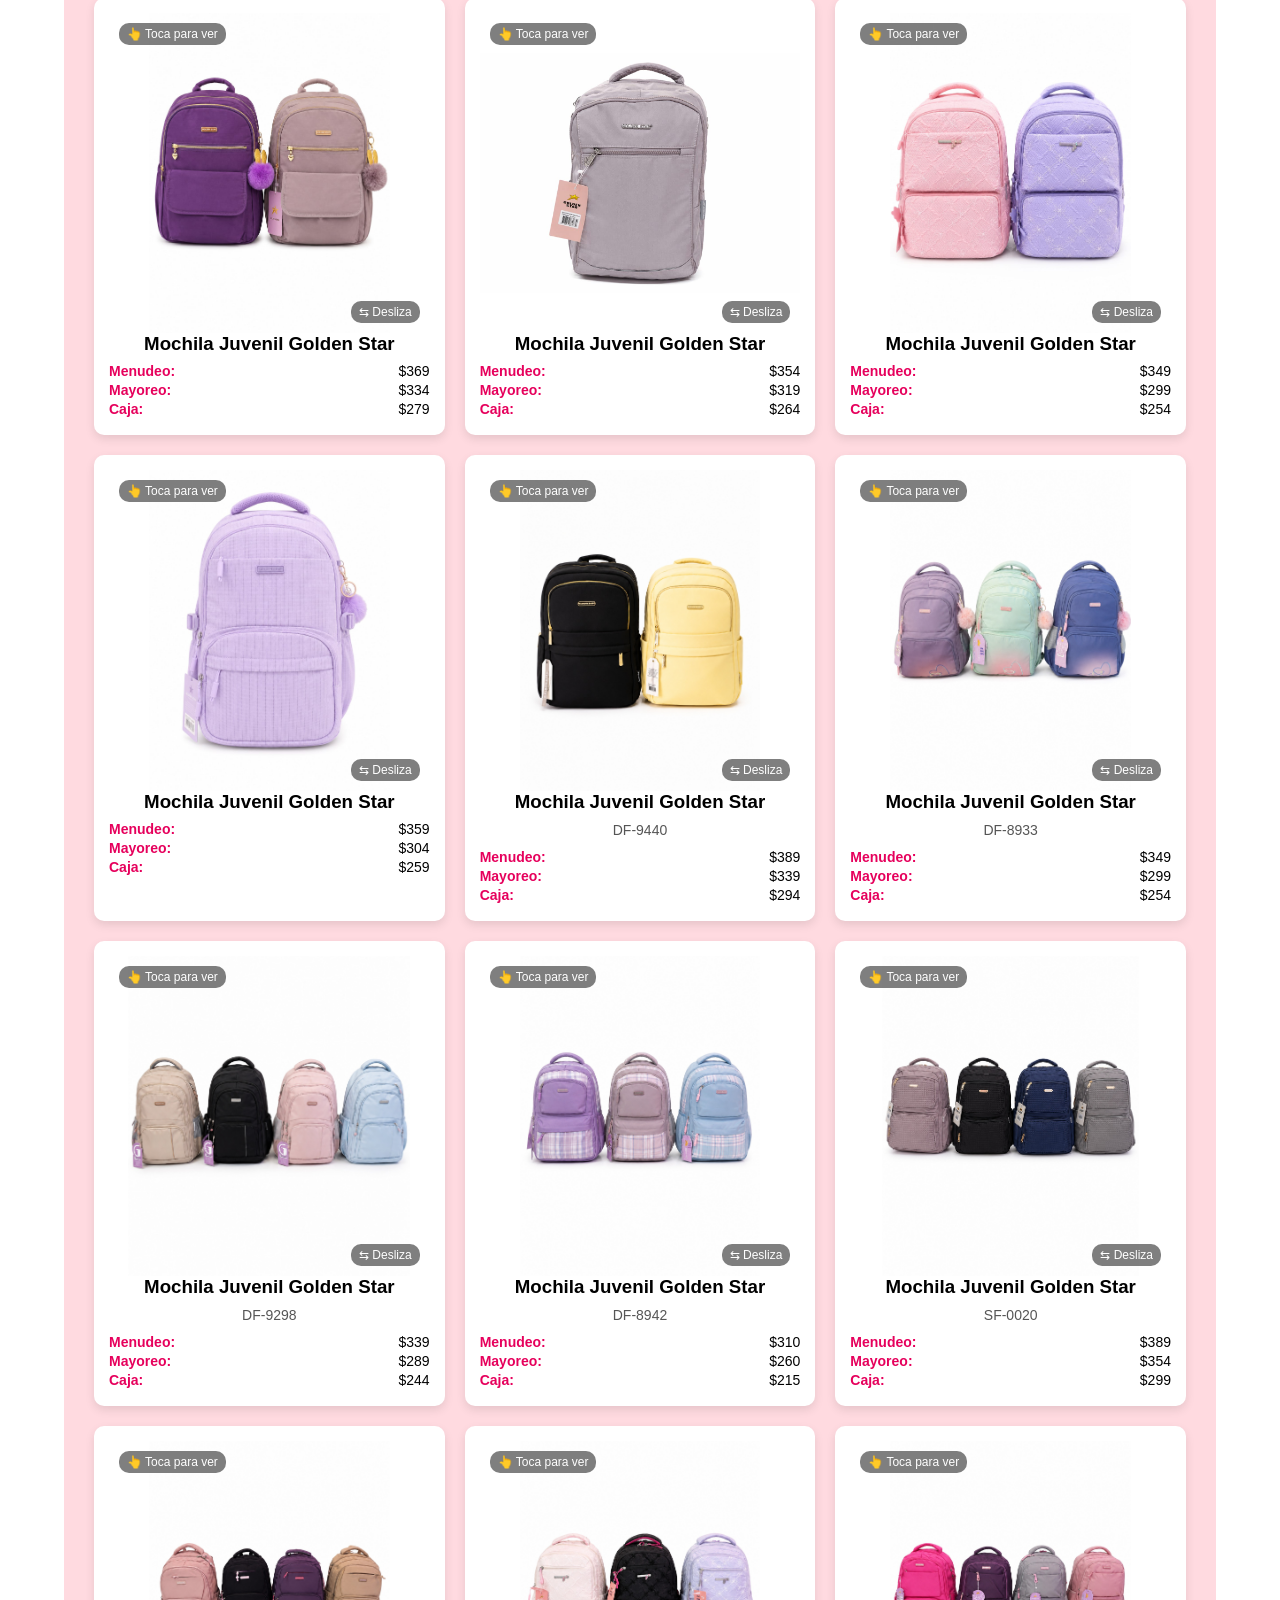
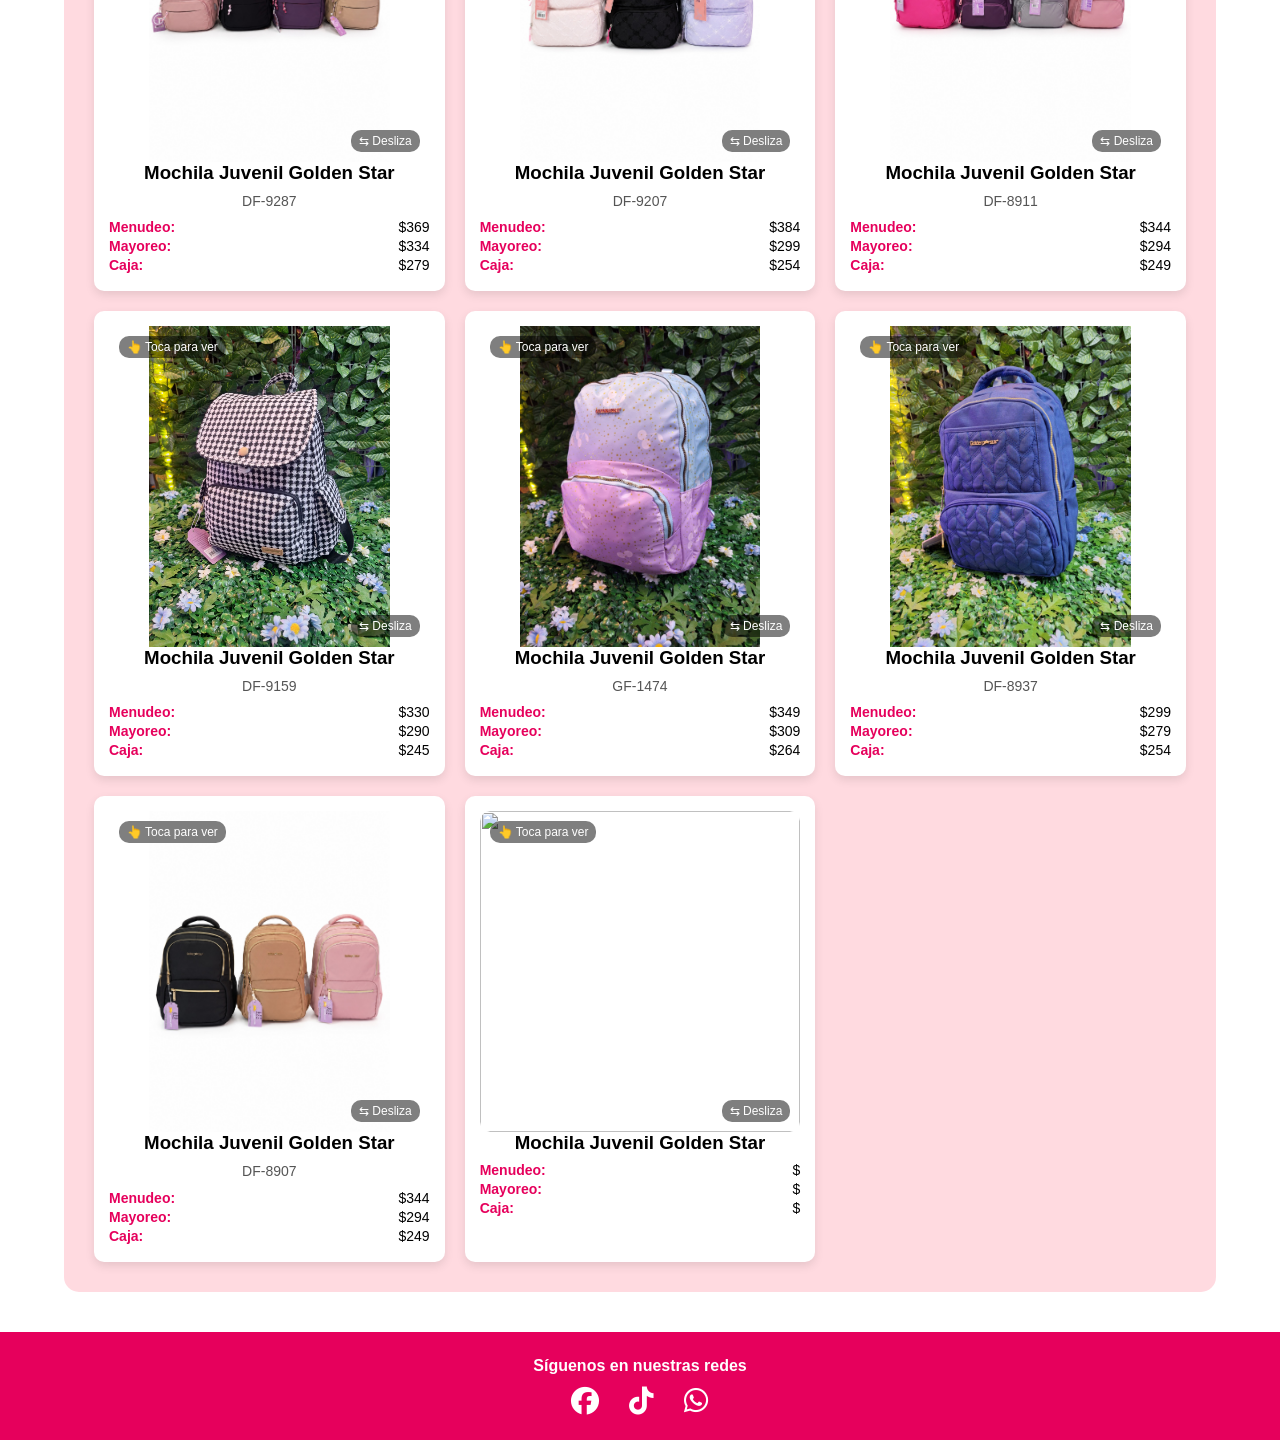
==== commit cc906ee2: "nuevo" ====
--- a/index.html
+++ b/index.html
@@ -1056,6 +1056,253 @@
 
 
 
+<div class="card"> 
+    <div class="slider-container">
+    <div class="slider">
+        <img src="juv1.jpeg" onclick="abrirImagen(this.src, event)">
+        <img src="juv2.jpeg" onclick="abrirImagen(this.src, event)">
+    </div>
+</div>
+    <h3>Mochila Juvenil Golden Star</h3>
+            <p class="descripcion">DF-9440</p>
+    <div class="precios">
+    <p><span>Menudeo:</span> $389</p>
+    <p><span>Mayoreo:</span> $339</p>
+    <p><span>Caja:</span> $294</p>
+</div>
+</div>
+
+
+<div class="card"> 
+    <div class="slider-container">
+    <div class="slider">
+        <img src="cor1.jpeg" onclick="abrirImagen(this.src, event)">
+        <img src="cor2.jpeg" onclick="abrirImagen(this.src, event)">
+    </div>
+</div>
+    <h3>Mochila Juvenil Golden Star</h3>
+            <p class="descripcion">DF-8933</p>
+    <div class="precios">
+    <p><span>Menudeo:</span> $349</p>
+    <p><span>Mayoreo:</span> $299</p>
+    <p><span>Caja:</span> $254</p>
+</div>
+</div>
+
+
+<div class="card"> 
+    <div class="slider-container">
+    <div class="slider">
+        <img src="rayas.jpeg" onclick="abrirImagen(this.src, event)">
+    </div>
+</div>
+    <h3>Mochila Juvenil Golden Star</h3>
+            <p class="descripcion">DF-9298</p>
+    <div class="precios">
+    <p><span>Menudeo:</span> $339</p>
+    <p><span>Mayoreo:</span> $289</p>
+    <p><span>Caja:</span> $244</p>
+</div>
+</div>
+
+
+
+<div class="card"> 
+    <div class="slider-container">
+    <div class="slider">
+        <img src="cuadros.jpeg" onclick="abrirImagen(this.src, event)">
+    </div>
+</div>
+    <h3>Mochila Juvenil Golden Star</h3>
+            <p class="descripcion">DF-8942</p>
+    <div class="precios">
+    <p><span>Menudeo:</span> $310</p>
+    <p><span>Mayoreo:</span> $260</p>
+    <p><span>Caja:</span> $215</p>
+</div>
+</div>
+
+
+<div class="card"> 
+    <div class="slider-container">
+    <div class="slider">
+        <img src="punta.jpeg" onclick="abrirImagen(this.src, event)">
+    </div>
+</div>
+    <h3>Mochila Juvenil Golden Star</h3>
+            <p class="descripcion">SF-0020</p>
+    <div class="precios">
+    <p><span>Menudeo:</span> $389</p>
+    <p><span>Mayoreo:</span> $354</p>
+    <p><span>Caja:</span> $299</p>
+</div>
+</div>
+
+
+
+
+<div class="card"> 
+    <div class="slider-container">
+    <div class="slider">
+        <img src="llavero.jpeg" onclick="abrirImagen(this.src, event)">
+
+    </div>
+</div>
+    <h3>Mochila Juvenil Golden Star</h3>
+            <p class="descripcion">DF-9287</p>
+    <div class="precios">
+    <p><span>Menudeo:</span> $369</p>
+    <p><span>Mayoreo:</span> $334</p>
+    <p><span>Caja:</span> $279</p>
+</div>
+</div>
+
+
+
+<div class="card"> 
+    <div class="slider-container">
+    <div class="slider">
+        <img src="brillo.jpeg" onclick="abrirImagen(this.src, event)">
+    </div>
+</div>
+    <h3>Mochila Juvenil Golden Star</h3>
+            <p class="descripcion">DF-9207</p>
+    <div class="precios">
+    <p><span>Menudeo:</span> $384</p>
+    <p><span>Mayoreo:</span> $299</p>
+    <p><span>Caja:</span> $254</p>
+</div>
+</div>
+
+
+
+
+
+
+
+<div class="card"> 
+    <div class="slider-container">
+    <div class="slider">
+        <img src="linea.jpeg" onclick="abrirImagen(this.src, event)">
+
+    </div>
+</div>
+    <h3>Mochila Juvenil Golden Star</h3>
+            <p class="descripcion">DF-8911</p>
+    <div class="precios">
+    <p><span>Menudeo:</span> $344</p>
+    <p><span>Mayoreo:</span> $294</p>
+    <p><span>Caja:</span> $249</p>
+</div>
+</div>
+
+
+
+
+
+
+
+<div class="card"> 
+    <div class="slider-container">
+    <div class="slider">
+        <img src="j.jpeg" onclick="abrirImagen(this.src, event)">
+        <img src="j2.jpeg" onclick="abrirImagen(this.src, event)">
+        <img src="j3.jpeg" onclick="abrirImagen(this.src, event)">
+        <img src="j4.jpeg" onclick="abrirImagen(this.src, event)">
+    </div>
+</div>
+    <h3>Mochila Juvenil Golden Star</h3>
+            <p class="descripcion">DF-9159</p>
+    <div class="precios">
+    <p><span>Menudeo:</span> $330</p>
+    <p><span>Mayoreo:</span> $290</p>
+    <p><span>Caja:</span> $245</p>
+</div>
+</div>
+
+
+
+
+
+<div class="card"> 
+    <div class="slider-container">
+    <div class="slider">
+        <img src="man.jpeg" onclick="abrirImagen(this.src, event)">
+        <img src="man2.jpeg" onclick="abrirImagen(this.src, event)">
+        <img src="man3.jpeg" onclick="abrirImagen(this.src, event)">
+    </div>
+</div>
+    <h3>Mochila Juvenil Golden Star</h3>
+            <p class="descripcion">GF-1474</p>
+    <div class="precios">
+    <p><span>Menudeo:</span> $349</p>
+    <p><span>Mayoreo:</span> $309</p>
+    <p><span>Caja:</span> $264</p>
+</div>
+</div>
+
+
+
+
+
+
+<div class="card"> 
+    <div class="slider-container">
+    <div class="slider">
+        <img src="rombo.jpeg" onclick="abrirImagen(this.src, event)">
+        <img src="rombo1.jpeg" onclick="abrirImagen(this.src, event)">
+        <img src="rombo2.jpeg" onclick="abrirImagen(this.src, event)">
+        <img src="rombo3.jpeg" onclick="abrirImagen(this.src, event)">
+    </div>
+</div>
+    <h3>Mochila Juvenil Golden Star</h3>
+            <p class="descripcion">DF-8937</p>
+    <div class="precios">
+    <p><span>Menudeo:</span> $299</p>
+    <p><span>Mayoreo:</span> $279</p>
+    <p><span>Caja:</span> $254</p>
+</div>
+</div>
+
+
+
+
+
+
+<div class="card"> 
+    <div class="slider-container">
+    <div class="slider">
+        <img src="line.jpeg" onclick="abrirImagen(this.src, event)">
+
+    </div>
+</div>
+    <h3>Mochila Juvenil Golden Star</h3>
+            <p class="descripcion">DF-8907</p>
+    <div class="precios">
+    <p><span>Menudeo:</span> $344</p>
+    <p><span>Mayoreo:</span> $294</p>
+    <p><span>Caja:</span> $249</p>
+</div>
+</div>
+
+
+
+<div class="card"> 
+    <div class="slider-container">
+    <div class="slider">
+        <img src=".jpeg" onclick="abrirImagen(this.src, event)">
+        <img src=".jpeg" onclick="abrirImagen(this.src, event)">
+        <img src=".jpeg" onclick="abrirImagen(this.src, event)">
+    </div>
+</div>
+    <h3>Mochila Juvenil Golden Star</h3>
+            <p class="descripcion"></p>
+    <div class="precios">
+    <p><span>Menudeo:</span> $</p>
+    <p><span>Mayoreo:</span> $</p>
+    <p><span>Caja:</span> $</p>
+</div>
+</div>
 
     </main>
     <footer class="footer">
--- a/estilos.css
+++ b/estilos.css
@@ -267,6 +267,8 @@
 
 /* ===== SLIDER ===== */
 
+/* ===== SLIDER ===== */
+
 .slider {
     display: flex;
     overflow-x: auto;
@@ -275,30 +277,41 @@
     scroll-snap-type: x mandatory;
 
     width: 100%;
-    aspect-ratio: 1 / 1;   /* 🔥 cuadrado */
-    border-radius: 10px;
-}
-
-.slider:active{
-    cursor:grabbing;
-}
-
-.slider img{
+    aspect-ratio: 1 / 1;
+    border-radius: 10px;
+
+    cursor: grab;
+}
+
+.slider:active {
+    cursor: grabbing;
+}
+
+/* IMÁGENES DEL SLIDER */
+.slider img {
     flex: 0 0 100%;
     min-width: 100%;
 
     width: 100%;
     height: 100%;
 
-    object-fit: contain;   /* muestra toda la bolsa */
+    object-fit: contain;
     background: white;
+
+    border-radius: 10px;
     scroll-snap-align: start;
 }
 
-.slider::-webkit-scrollbar{
-    display:none;
-}
-
+/* OCULTAR BARRA DE DESPLAZAMIENTO */
+.slider::-webkit-scrollbar {
+    display: none;
+}
+
+/* ===== INDICACIÓN "DESLIZA" ===== */
+
+.slider-container {
+    position: relative;
+}
 
 .slider-container::after {
     content: "⇆ Desliza";
@@ -306,44 +319,32 @@
     bottom: 10px;
     right: 10px;
 
-    background: rgba(0,0,0,0.5);
+    background: rgba(0, 0, 0, 0.5);
     color: white;
     font-size: 12px;
+
     padding: 4px 8px;
     border-radius: 10px;
 
     pointer-events: none;
 }
+
+/* ===== INDICACIÓN "TOCA PARA VER" ===== */
+
 .slider-container::before {
     content: "👆 Toca para ver";
     position: absolute;
     top: 10px;
     left: 10px;
 
-    background: rgba(0,0,0,0.5);
+    background: rgba(0, 0, 0, 0.5);
     color: white;
     font-size: 12px;
+
     padding: 4px 8px;
     border-radius: 10px;
 
     pointer-events: none;
-}
-
-.slider:active {
-    cursor: grabbing;
-}
-
-.slider img {
-    width: 100%;
-    height: 450px; /* laptop grande 🔥 */
-    object-fit: cover;
-    flex: 0 0 100%;
-    border-radius: 10px;
-}
-
-/* OCULTA SCROLL */
-.slider::-webkit-scrollbar {
-    display: none;
 }
 
 
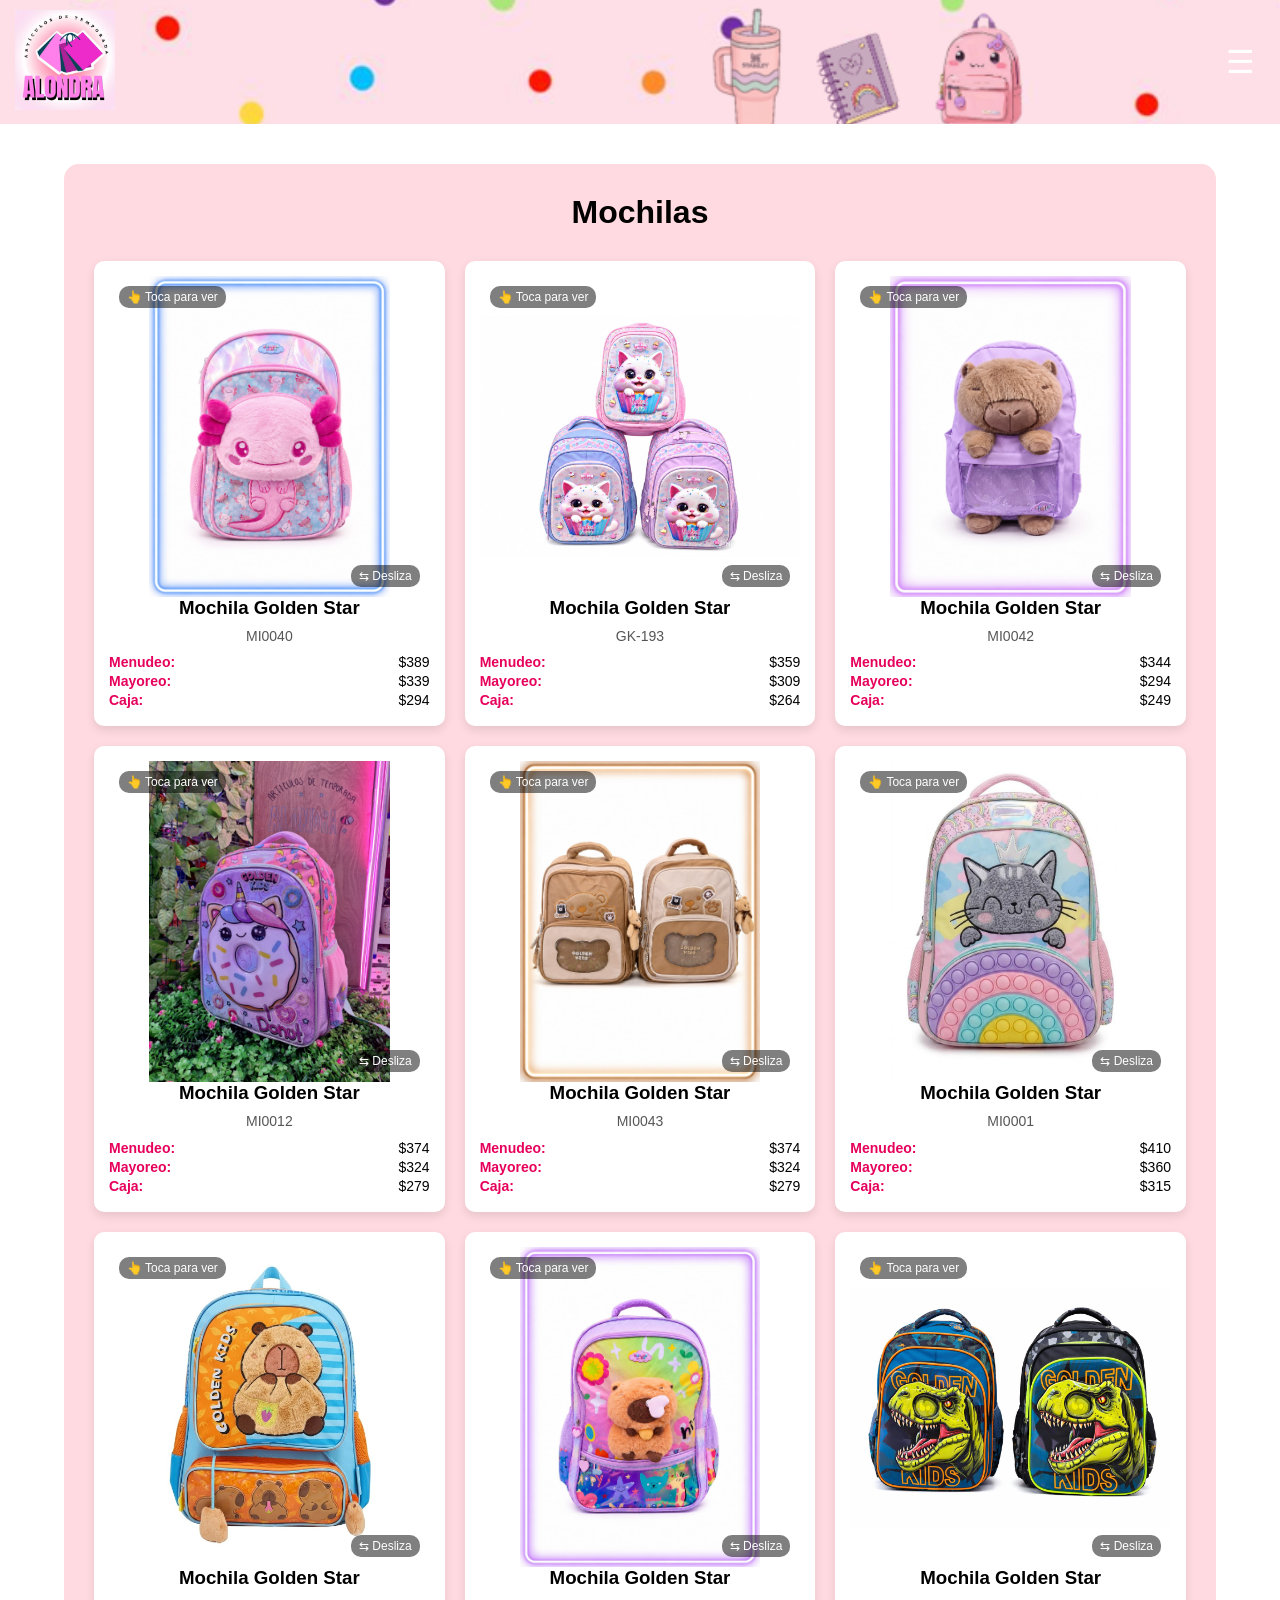
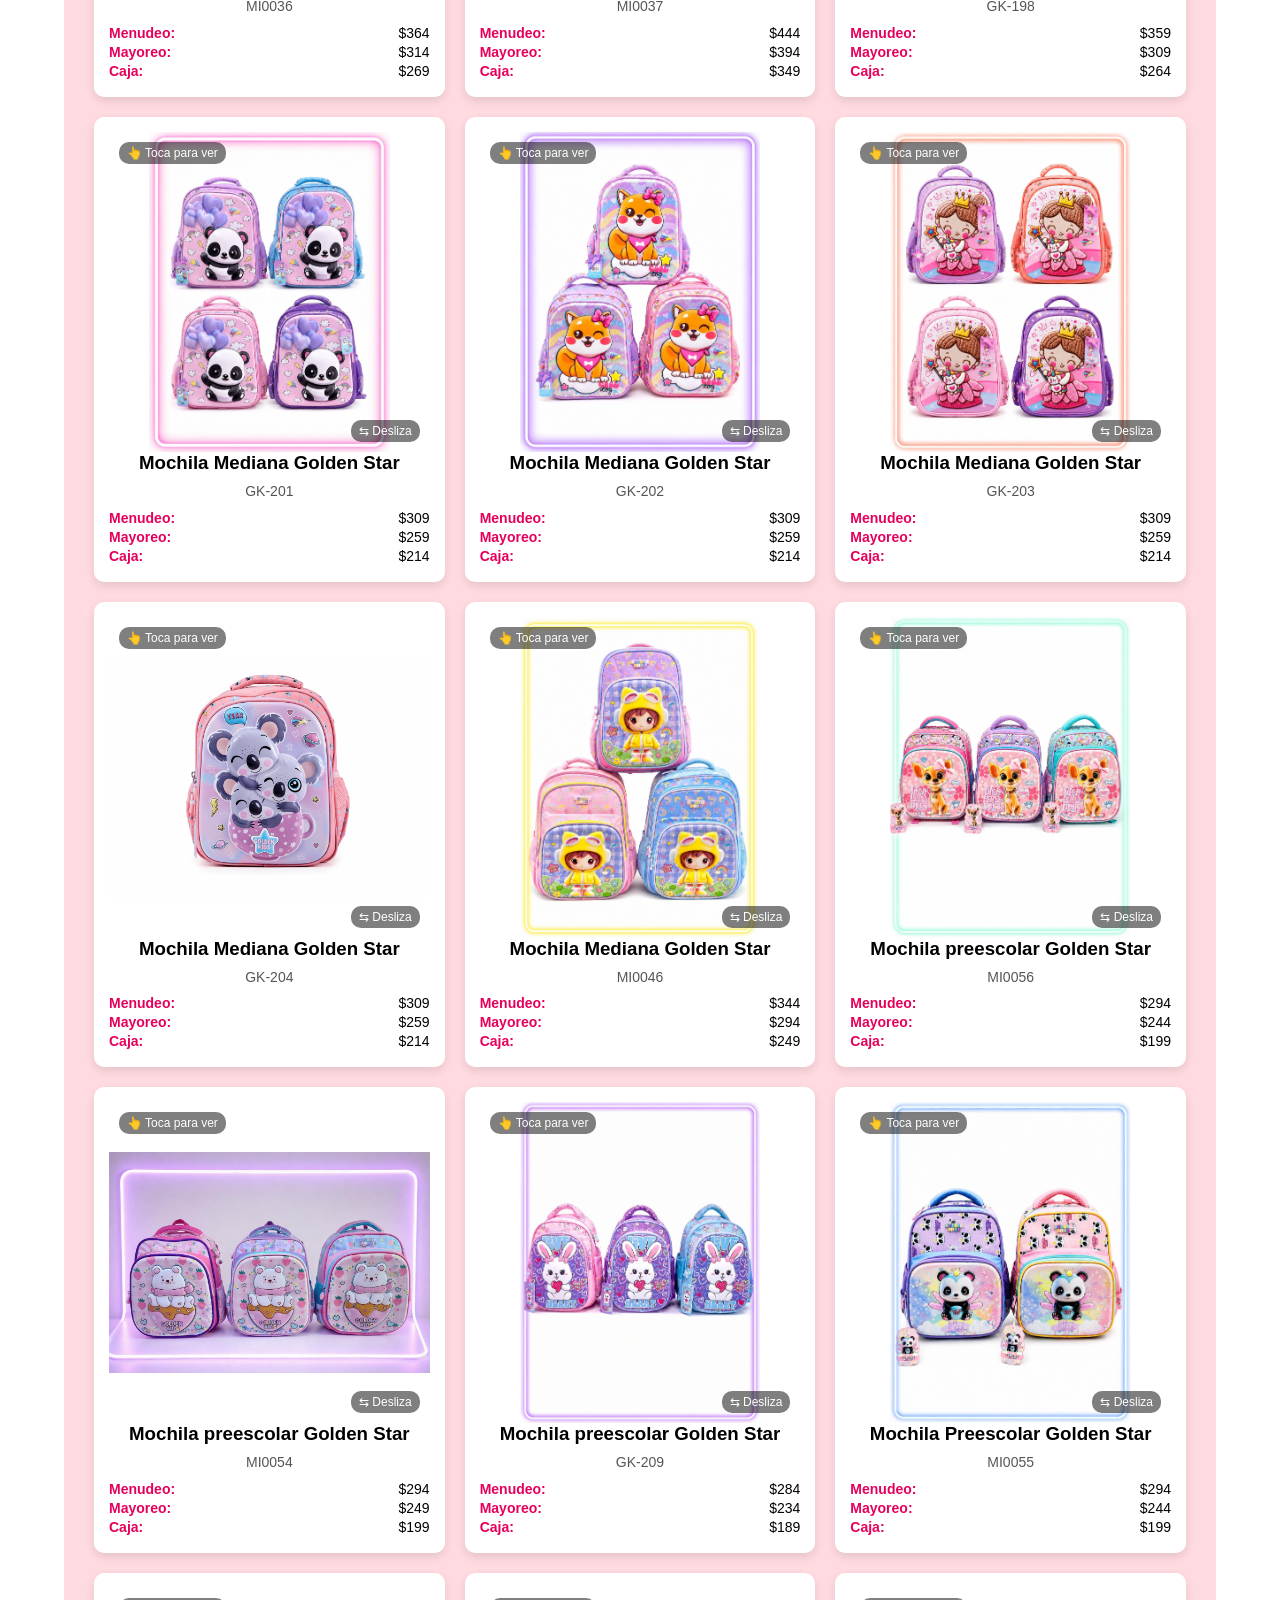
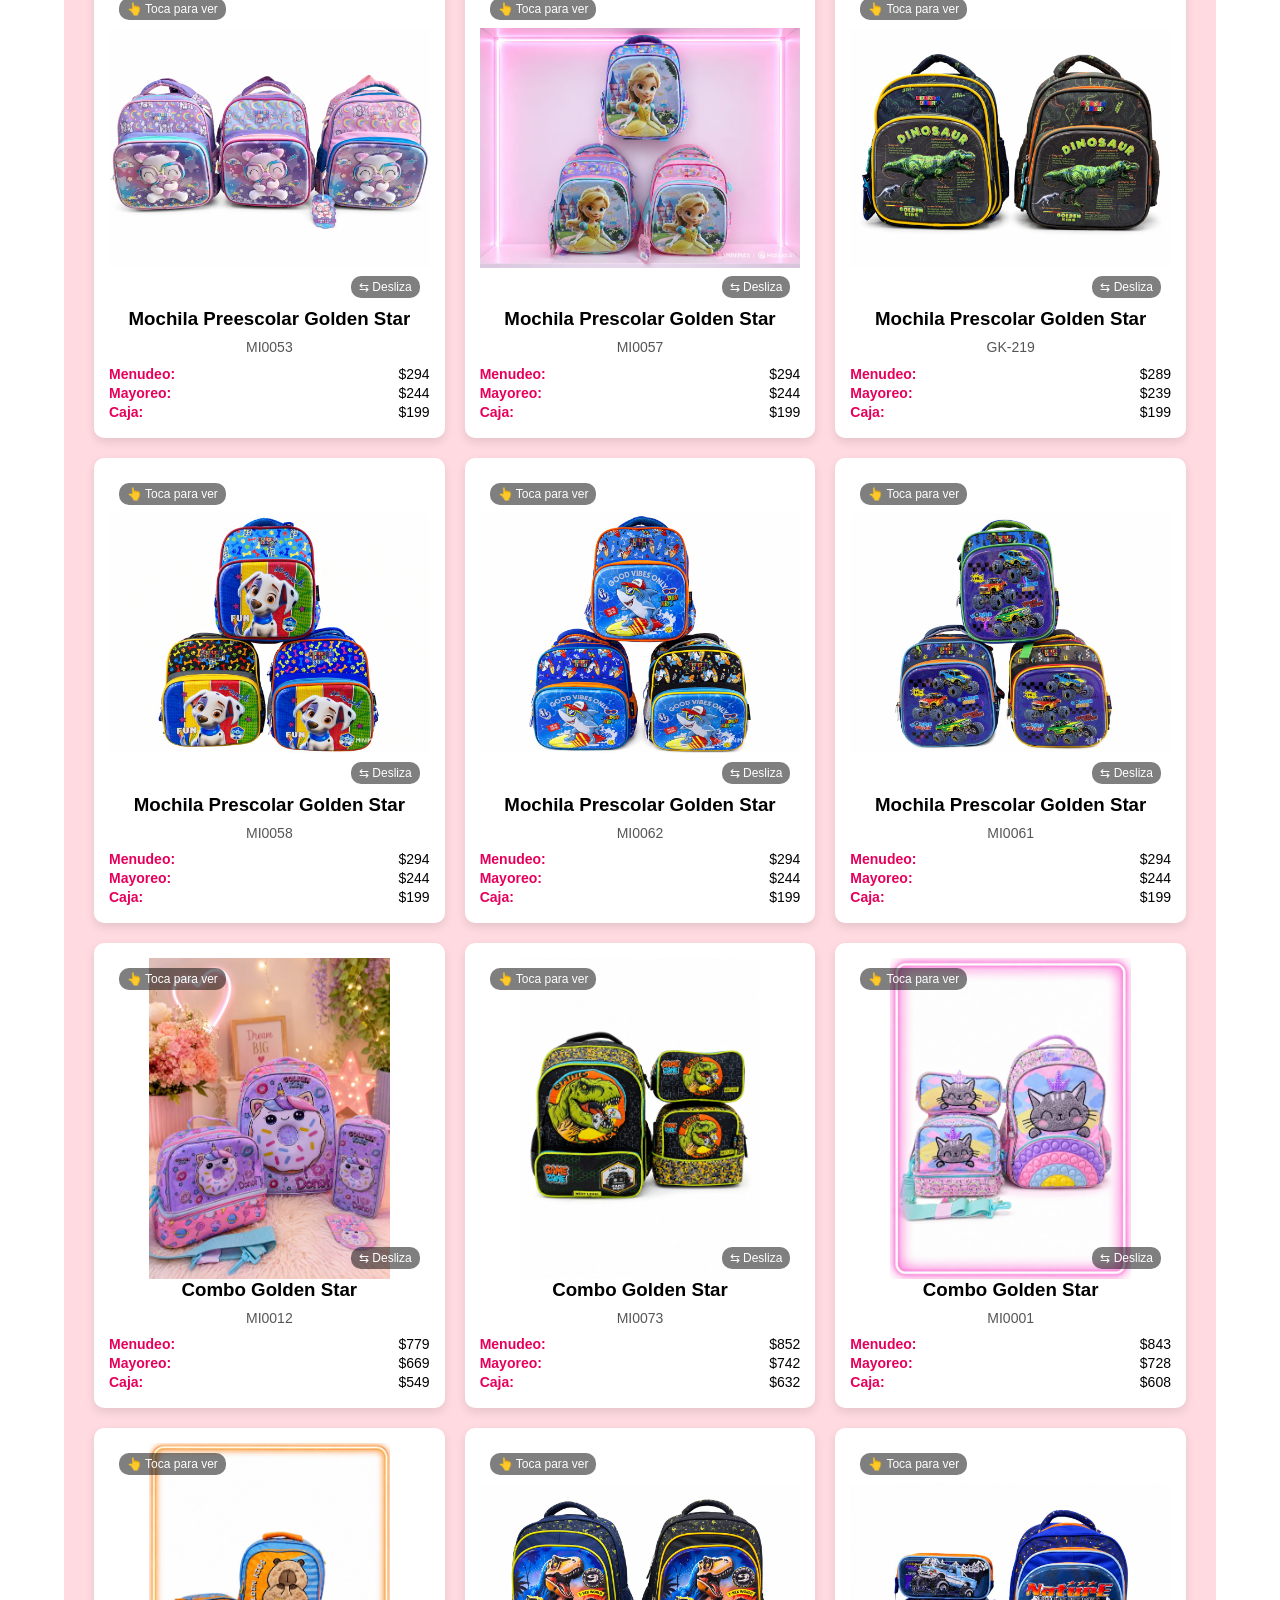
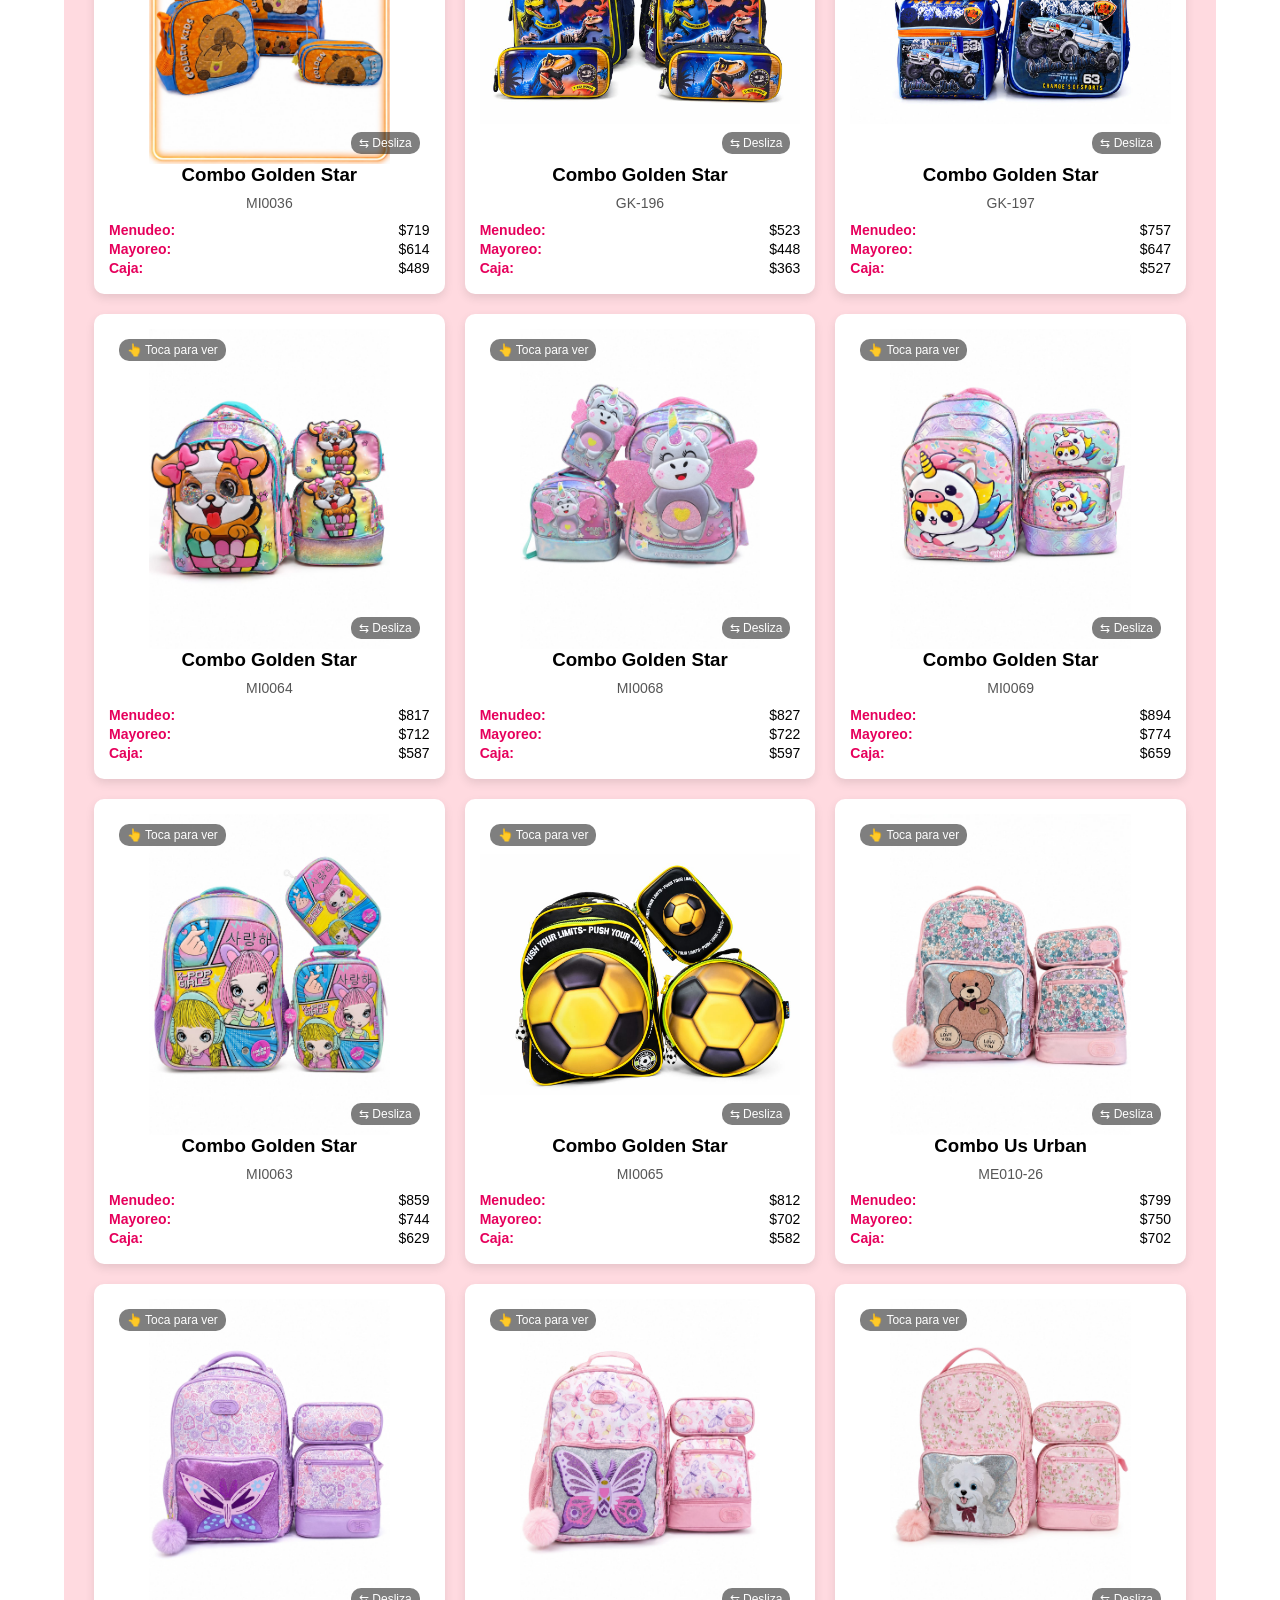
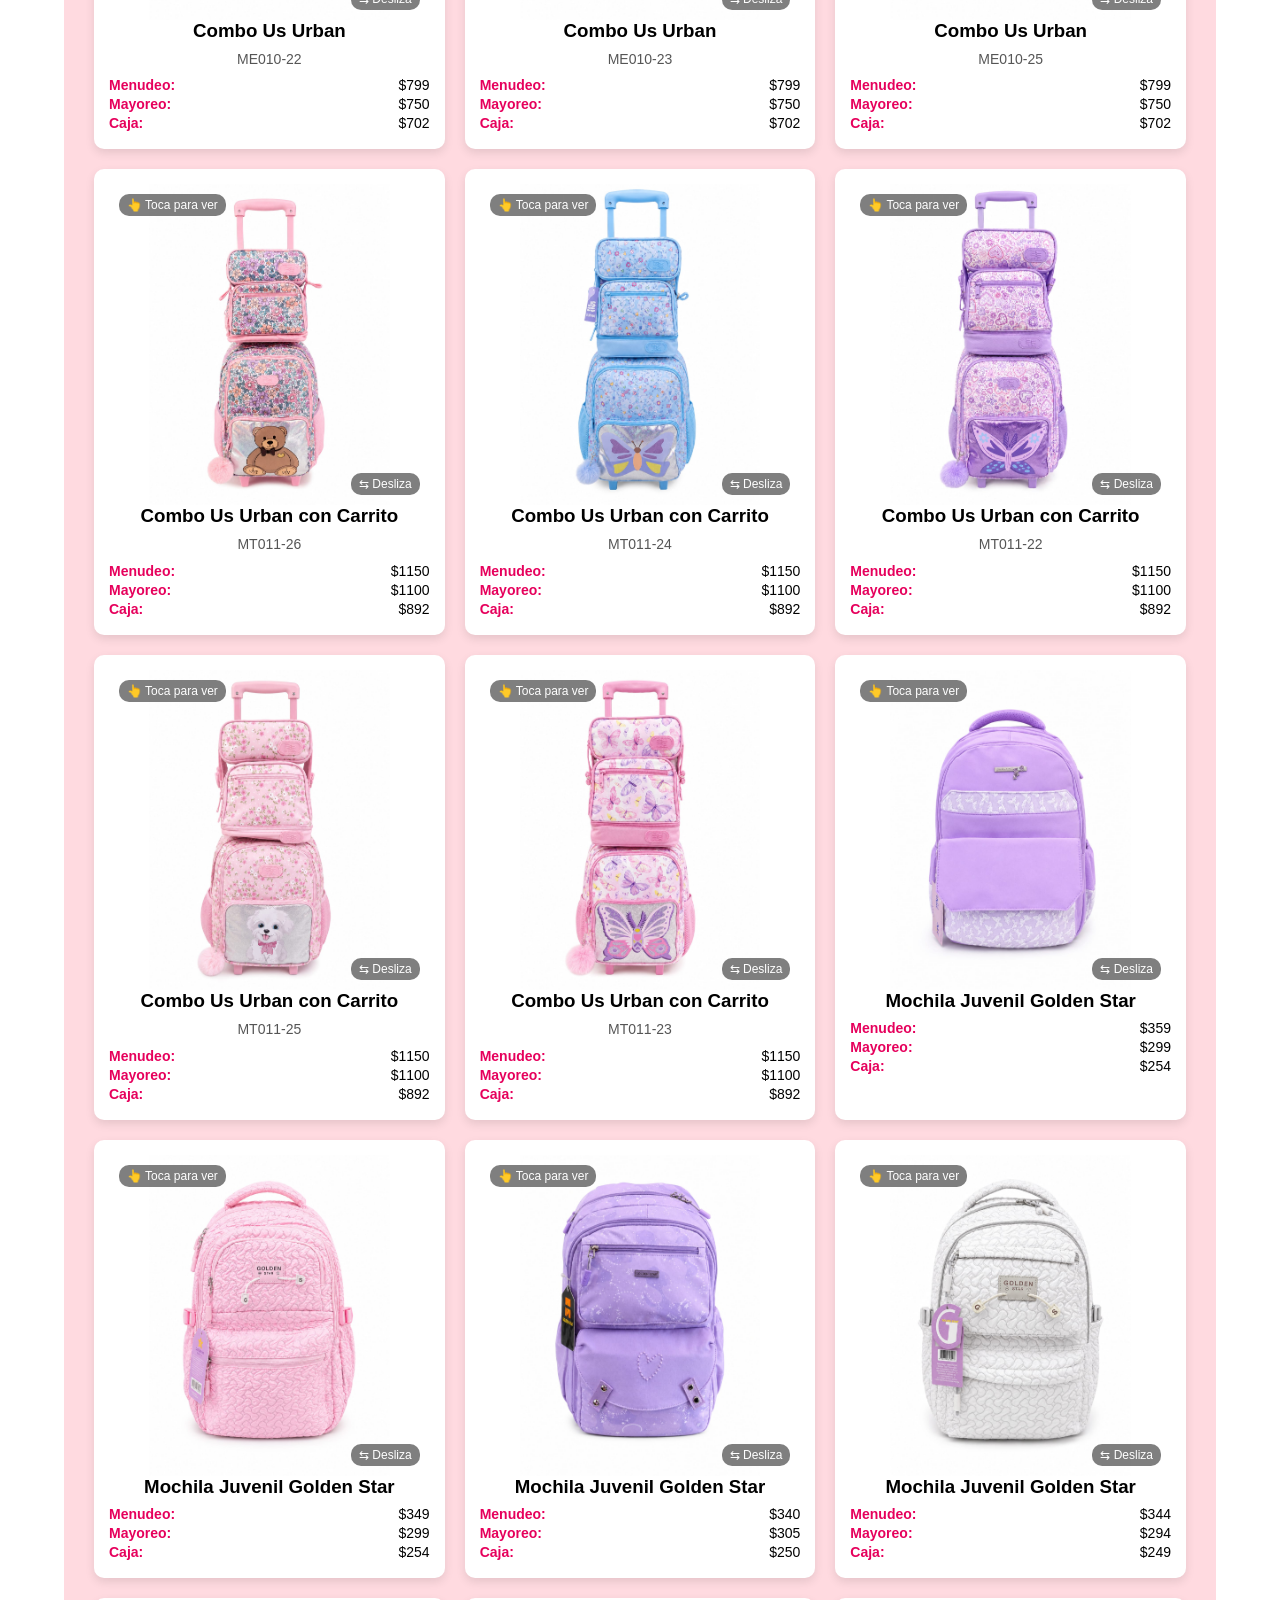
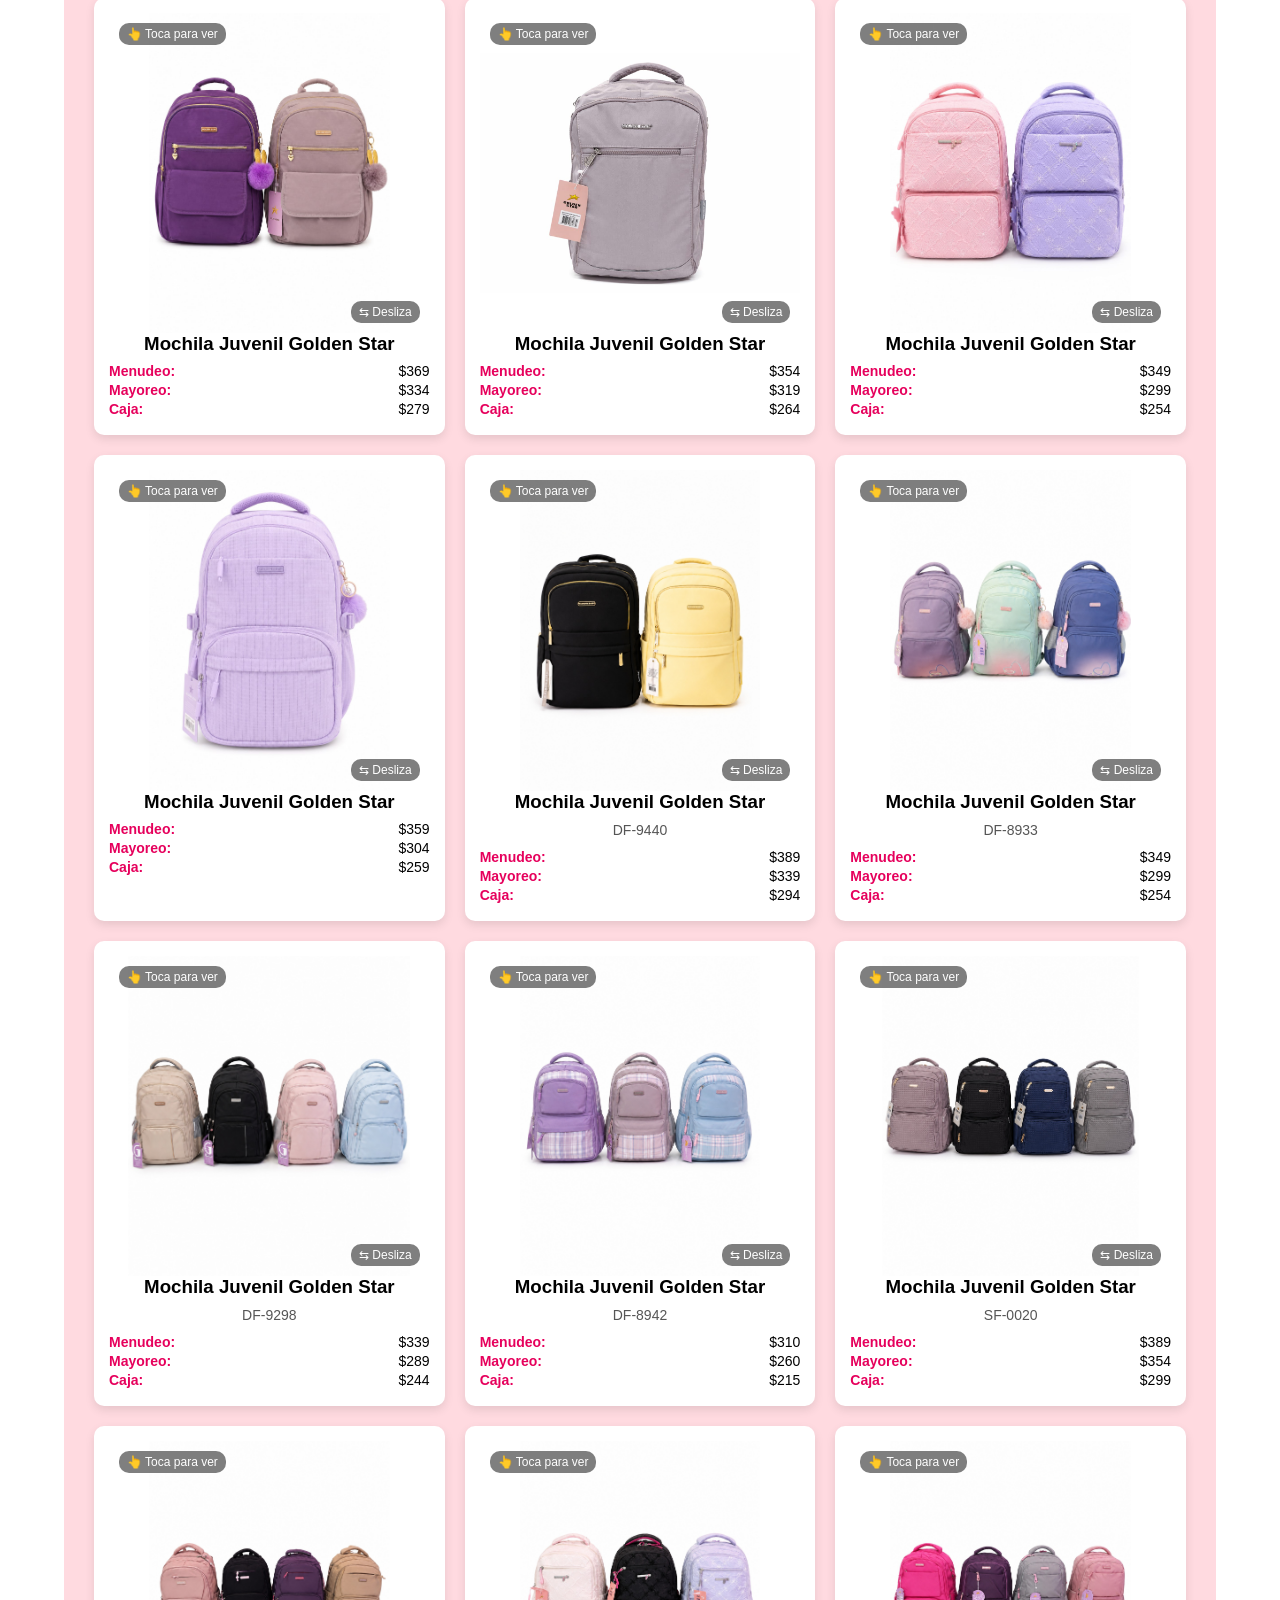
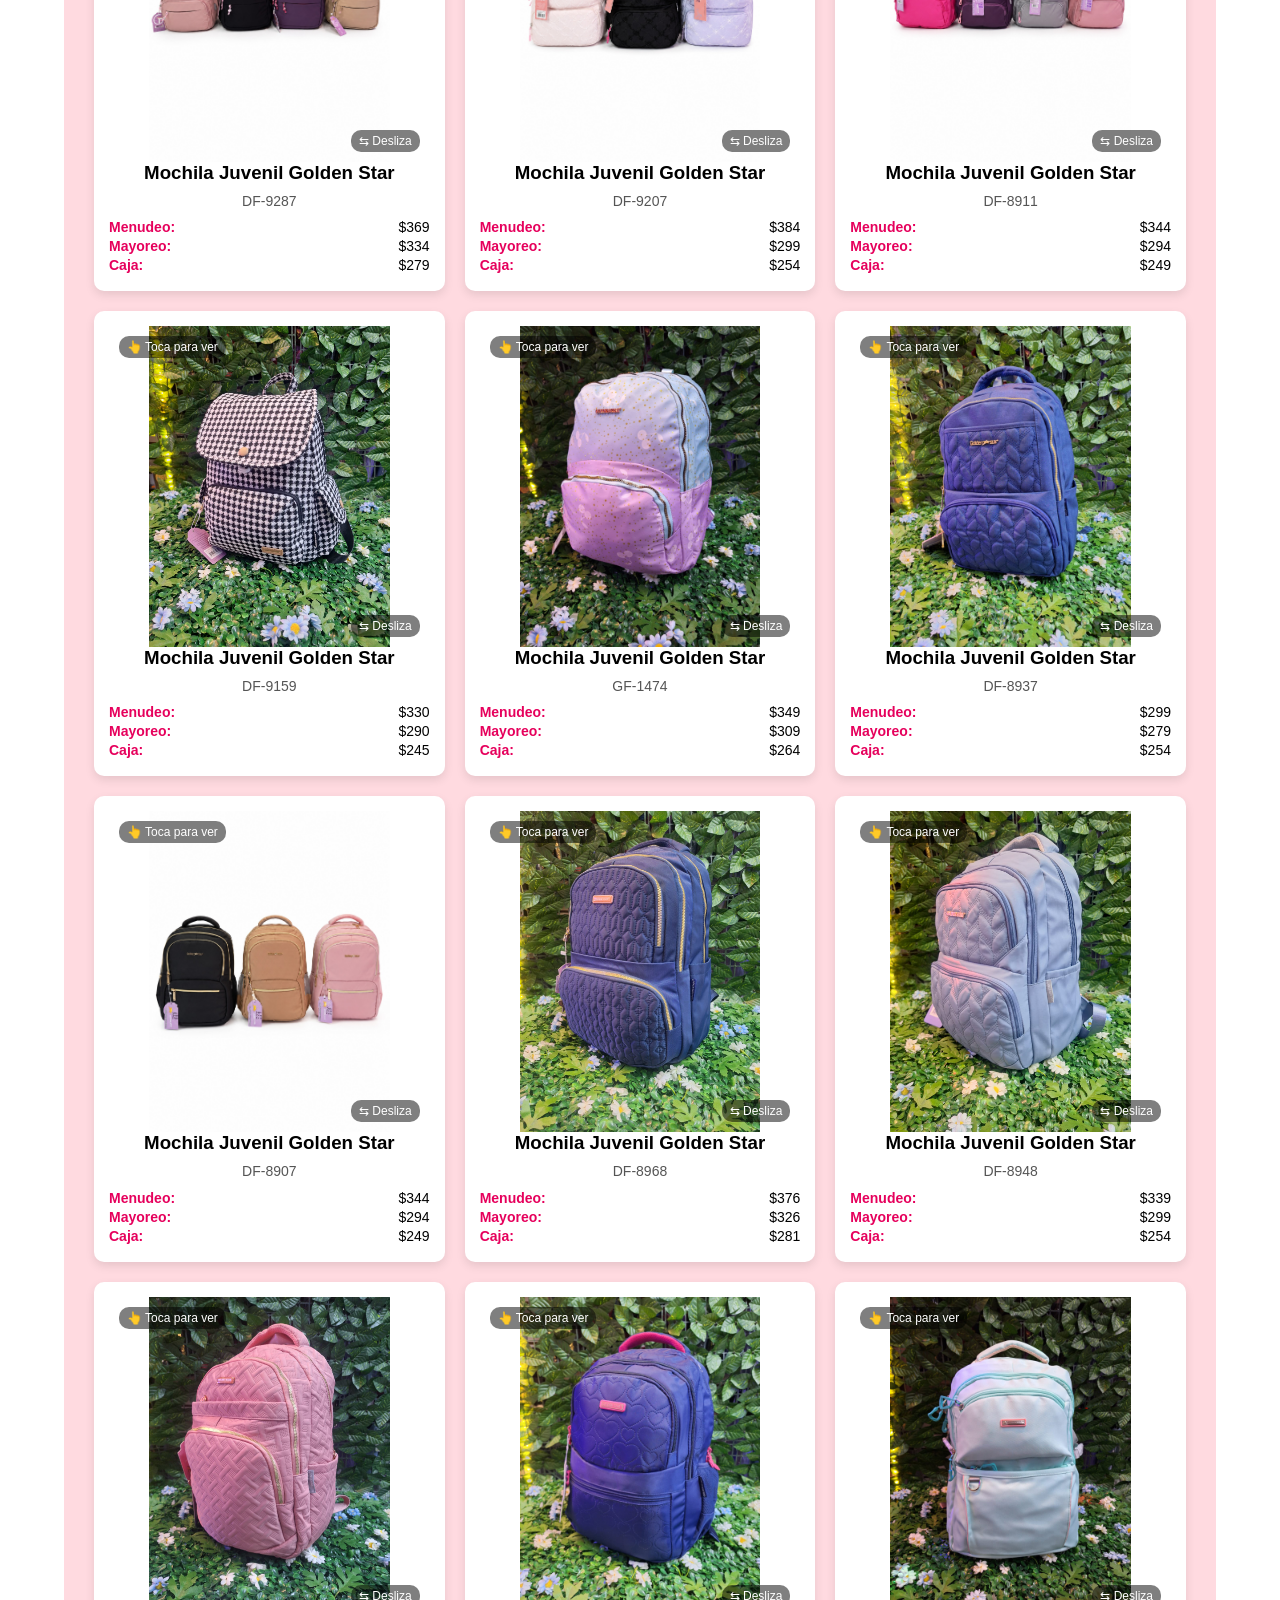
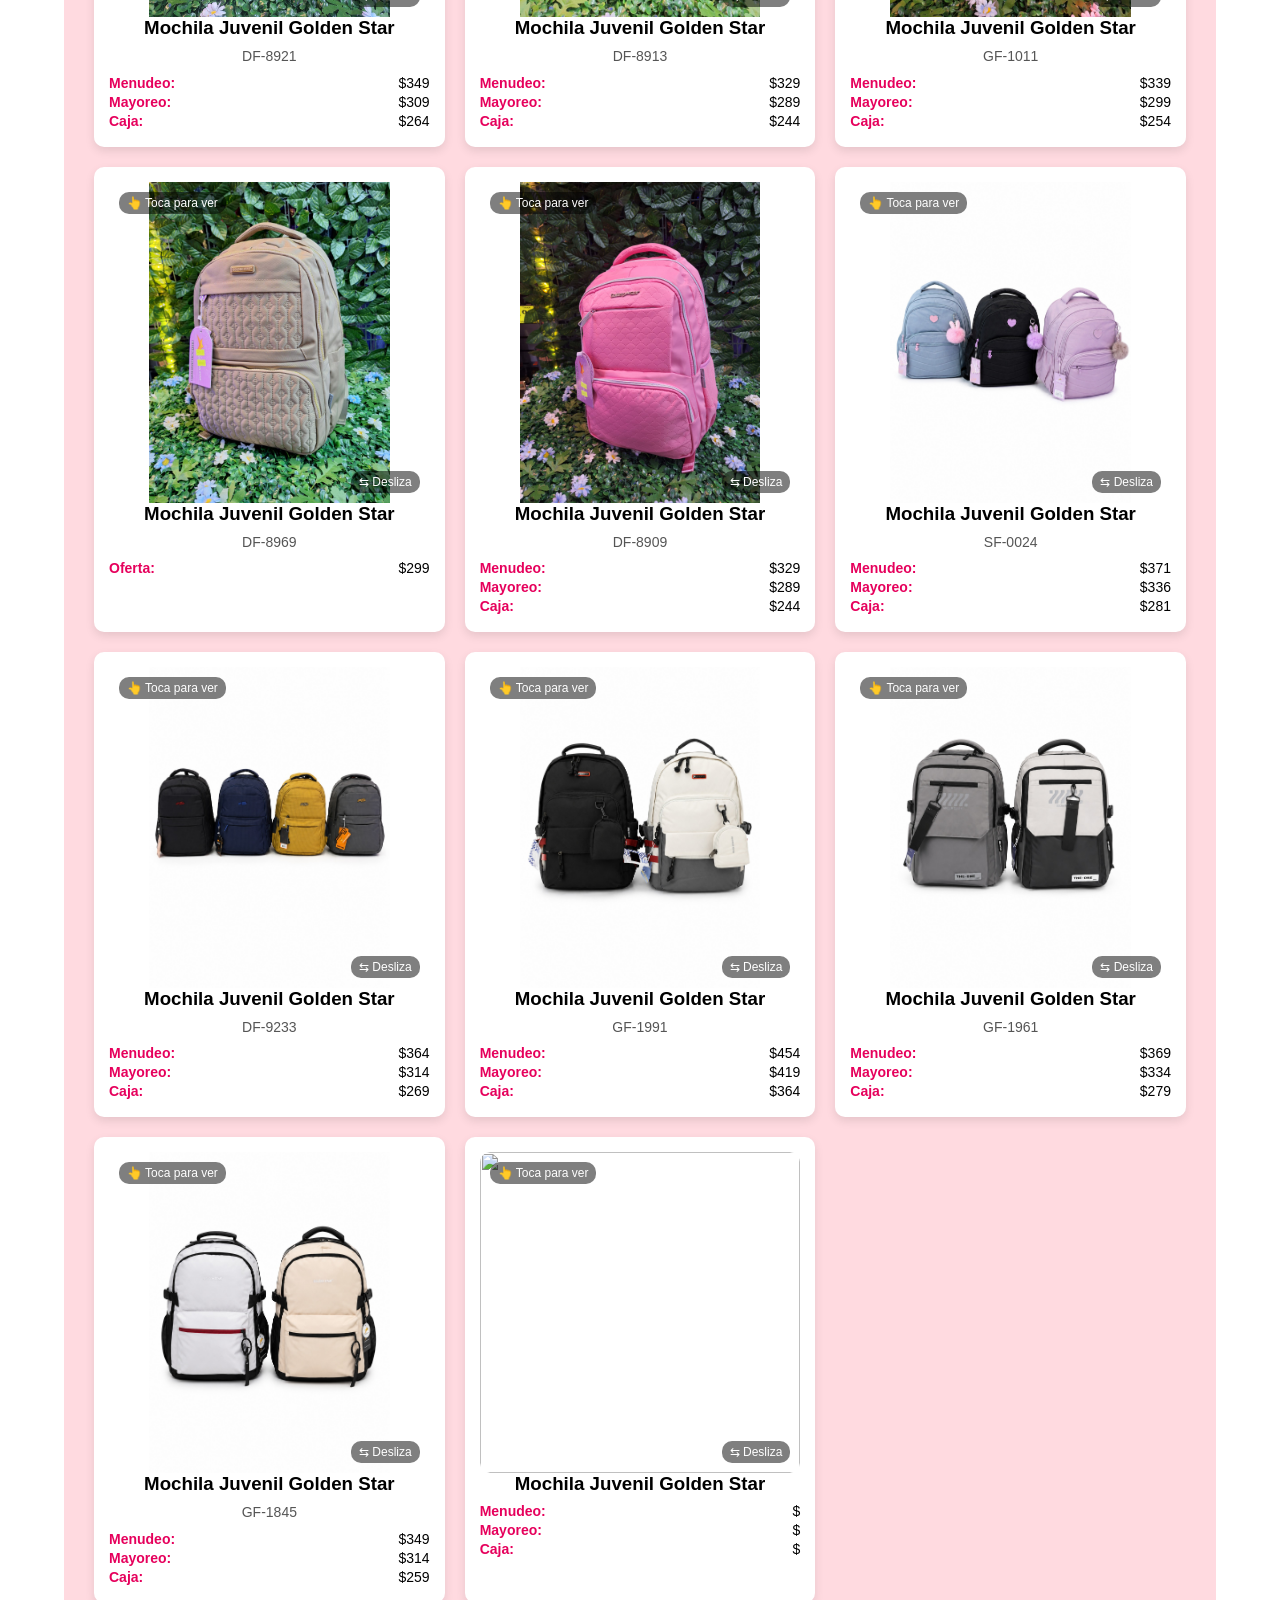
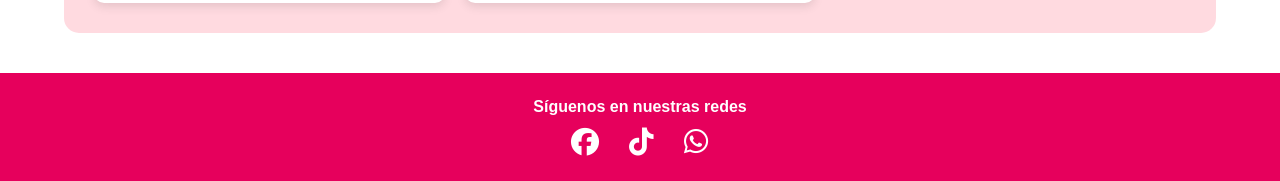
==== commit 6dd115c2: "nuevo" ====
--- a/index.html
+++ b/index.html
@@ -1290,6 +1290,228 @@
 <div class="card"> 
     <div class="slider-container">
     <div class="slider">
+        <img src="golden.jpeg" onclick="abrirImagen(this.src, event)">
+        <img src="golden2.jpeg" onclick="abrirImagen(this.src, event)">
+        <img src="golden3.jpeg" onclick="abrirImagen(this.src, event)">
+        <img src="golden4.jpeg" onclick="abrirImagen(this.src, event)">
+    </div>
+</div>
+    <h3>Mochila Juvenil Golden Star</h3>
+            <p class="descripcion">DF-8968</p>
+    <div class="precios">
+    <p><span>Menudeo:</span> $376</p>
+    <p><span>Mayoreo:</span> $326</p>
+    <p><span>Caja:</span> $281</p>
+</div>
+</div>
+
+
+
+
+<div class="card"> 
+    <div class="slider-container">
+    <div class="slider">
+        <img src="hoja.jpeg" onclick="abrirImagen(this.src, event)">
+        <img src="hoja2.jpeg" onclick="abrirImagen(this.src, event)">
+    </div>
+</div>
+    <h3>Mochila Juvenil Golden Star</h3>
+            <p class="descripcion">DF-8948</p>
+    <div class="precios">
+    <p><span>Menudeo:</span> $339</p>
+    <p><span>Mayoreo:</span> $299</p>
+    <p><span>Caja:</span> $254</p>
+</div>
+</div>
+
+
+<div class="card"> 
+    <div class="slider-container">
+    <div class="slider">
+        <img src="ter.jpeg" onclick="abrirImagen(this.src, event)">
+        <img src="ter2.jpeg" onclick="abrirImagen(this.src, event)">
+        <img src="ter3.jpeg" onclick="abrirImagen(this.src, event)">
+    </div>
+</div>
+    <h3>Mochila Juvenil Golden Star</h3>
+            <p class="descripcion">DF-8921</p>
+    <div class="precios">
+    <p><span>Menudeo:</span> $349</p>
+    <p><span>Mayoreo:</span> $309</p>
+    <p><span>Caja:</span> $264</p>
+</div>
+</div>
+
+
+
+<div class="card"> 
+    <div class="slider-container">
+    <div class="slider">
+        <img src="co.jpeg" onclick="abrirImagen(this.src, event)">
+        <img src="co2.jpeg" onclick="abrirImagen(this.src, event)">
+
+    </div>
+</div>
+    <h3>Mochila Juvenil Golden Star</h3>
+            <p class="descripcion">DF-8913</p>
+    <div class="precios">
+    <p><span>Menudeo:</span> $329</p>
+    <p><span>Mayoreo:</span> $289</p>
+    <p><span>Caja:</span> $244</p>
+</div>
+</div>
+
+
+
+
+<div class="card"> 
+    <div class="slider-container">
+    <div class="slider">
+        <img src="grande.jpeg" onclick="abrirImagen(this.src, event)">
+        <img src="grande2.jpeg" onclick="abrirImagen(this.src, event)">
+    </div>
+</div>
+    <h3>Mochila Juvenil Golden Star</h3>
+            <p class="descripcion">GF-1011</p>
+    <div class="precios">
+    <p><span>Menudeo:</span> $339</p>
+    <p><span>Mayoreo:</span> $299</p>
+    <p><span>Caja:</span> $254</p>
+</div>
+</div>
+
+
+
+<div class="card"> 
+    <div class="slider-container">
+    <div class="slider">
+        <img src="carro.jpeg" onclick="abrirImagen(this.src, event)">
+        <img src="carro2.jpeg" onclick="abrirImagen(this.src, event)">
+        <img src="carro3.jpeg" onclick="abrirImagen(this.src, event)">
+        <img src="carro4.jpeg" onclick="abrirImagen(this.src, event)">
+    </div>
+</div>
+    <h3>Mochila Juvenil Golden Star</h3>
+            <p class="descripcion">DF-8969</p>
+    <div class="precios">
+    <p><span>Oferta:</span> $299</p>
+</div>
+</div>
+
+
+
+<div class="card"> 
+    <div class="slider-container">
+    <div class="slider">
+        <img src="escamas.jpeg" onclick="abrirImagen(this.src, event)">
+        <img src="escamas2.jpeg" onclick="abrirImagen(this.src, event)">
+        <img src="escamas3.jpeg" onclick="abrirImagen(this.src, event)">
+    </div>
+</div>
+    <h3>Mochila Juvenil Golden Star</h3>
+            <p class="descripcion">DF-8909</p>
+    <div class="precios">
+    <p><span>Menudeo:</span> $329</p>
+    <p><span>Mayoreo:</span> $289</p>
+    <p><span>Caja:</span> $244</p>
+</div>
+</div>
+
+
+
+<div class="card"> 
+    <div class="slider-container">
+    <div class="slider">
+        <img src="triangulo.jpeg" onclick="abrirImagen(this.src, event)">
+
+    </div>
+</div>
+    <h3>Mochila Juvenil Golden Star</h3>
+            <p class="descripcion">SF-0024</p>
+    <div class="precios">
+    <p><span>Menudeo:</span> $371</p>
+    <p><span>Mayoreo:</span> $336</p>
+    <p><span>Caja:</span> $281</p>
+</div>
+</div>
+
+
+
+
+<div class="card"> 
+    <div class="slider-container">
+    <div class="slider">
+        <img src="df9233.jpeg" onclick="abrirImagen(this.src, event)">
+ 
+    </div>
+</div>
+    <h3>Mochila Juvenil Golden Star</h3>
+            <p class="descripcion">DF-9233</p>
+    <div class="precios">
+    <p><span>Menudeo:</span> $364</p>
+    <p><span>Mayoreo:</span> $314</p>
+    <p><span>Caja:</span> $269</p>
+</div>
+</div>
+
+
+
+<div class="card"> 
+    <div class="slider-container">
+    <div class="slider">
+        <img src="gf1991.jpeg" onclick="abrirImagen(this.src, event)">
+    </div>
+</div>
+    <h3>Mochila Juvenil Golden Star</h3>
+            <p class="descripcion">GF-1991</p>
+    <div class="precios">
+    <p><span>Menudeo:</span> $454</p>
+    <p><span>Mayoreo:</span> $419</p>
+    <p><span>Caja:</span> $364</p>
+</div>
+</div>
+
+
+
+
+<div class="card"> 
+    <div class="slider-container">
+    <div class="slider">
+        <img src="gf1961.jpeg" onclick="abrirImagen(this.src, event)">
+
+    </div>
+</div>
+    <h3>Mochila Juvenil Golden Star</h3>
+            <p class="descripcion">GF-1961</p>
+    <div class="precios">
+    <p><span>Menudeo:</span> $369</p>
+    <p><span>Mayoreo:</span> $334</p>
+    <p><span>Caja:</span> $279</p>
+</div>
+</div>
+
+
+
+<div class="card"> 
+    <div class="slider-container">
+    <div class="slider">
+        <img src="gf1845.jpeg" onclick="abrirImagen(this.src, event)">
+    </div>
+</div>
+    <h3>Mochila Juvenil Golden Star</h3>
+            <p class="descripcion">GF-1845</p>
+    <div class="precios">
+    <p><span>Menudeo:</span> $349</p>
+    <p><span>Mayoreo:</span> $314</p>
+    <p><span>Caja:</span> $259</p>
+</div>
+</div>
+
+
+
+<div class="card"> 
+    <div class="slider-container">
+    <div class="slider">
         <img src=".jpeg" onclick="abrirImagen(this.src, event)">
         <img src=".jpeg" onclick="abrirImagen(this.src, event)">
         <img src=".jpeg" onclick="abrirImagen(this.src, event)">
@@ -1303,6 +1525,20 @@
     <p><span>Caja:</span> $</p>
 </div>
 </div>
+
+
+
+
+
+
+
+
+
+
+
+
+
+
 
     </main>
     <footer class="footer">
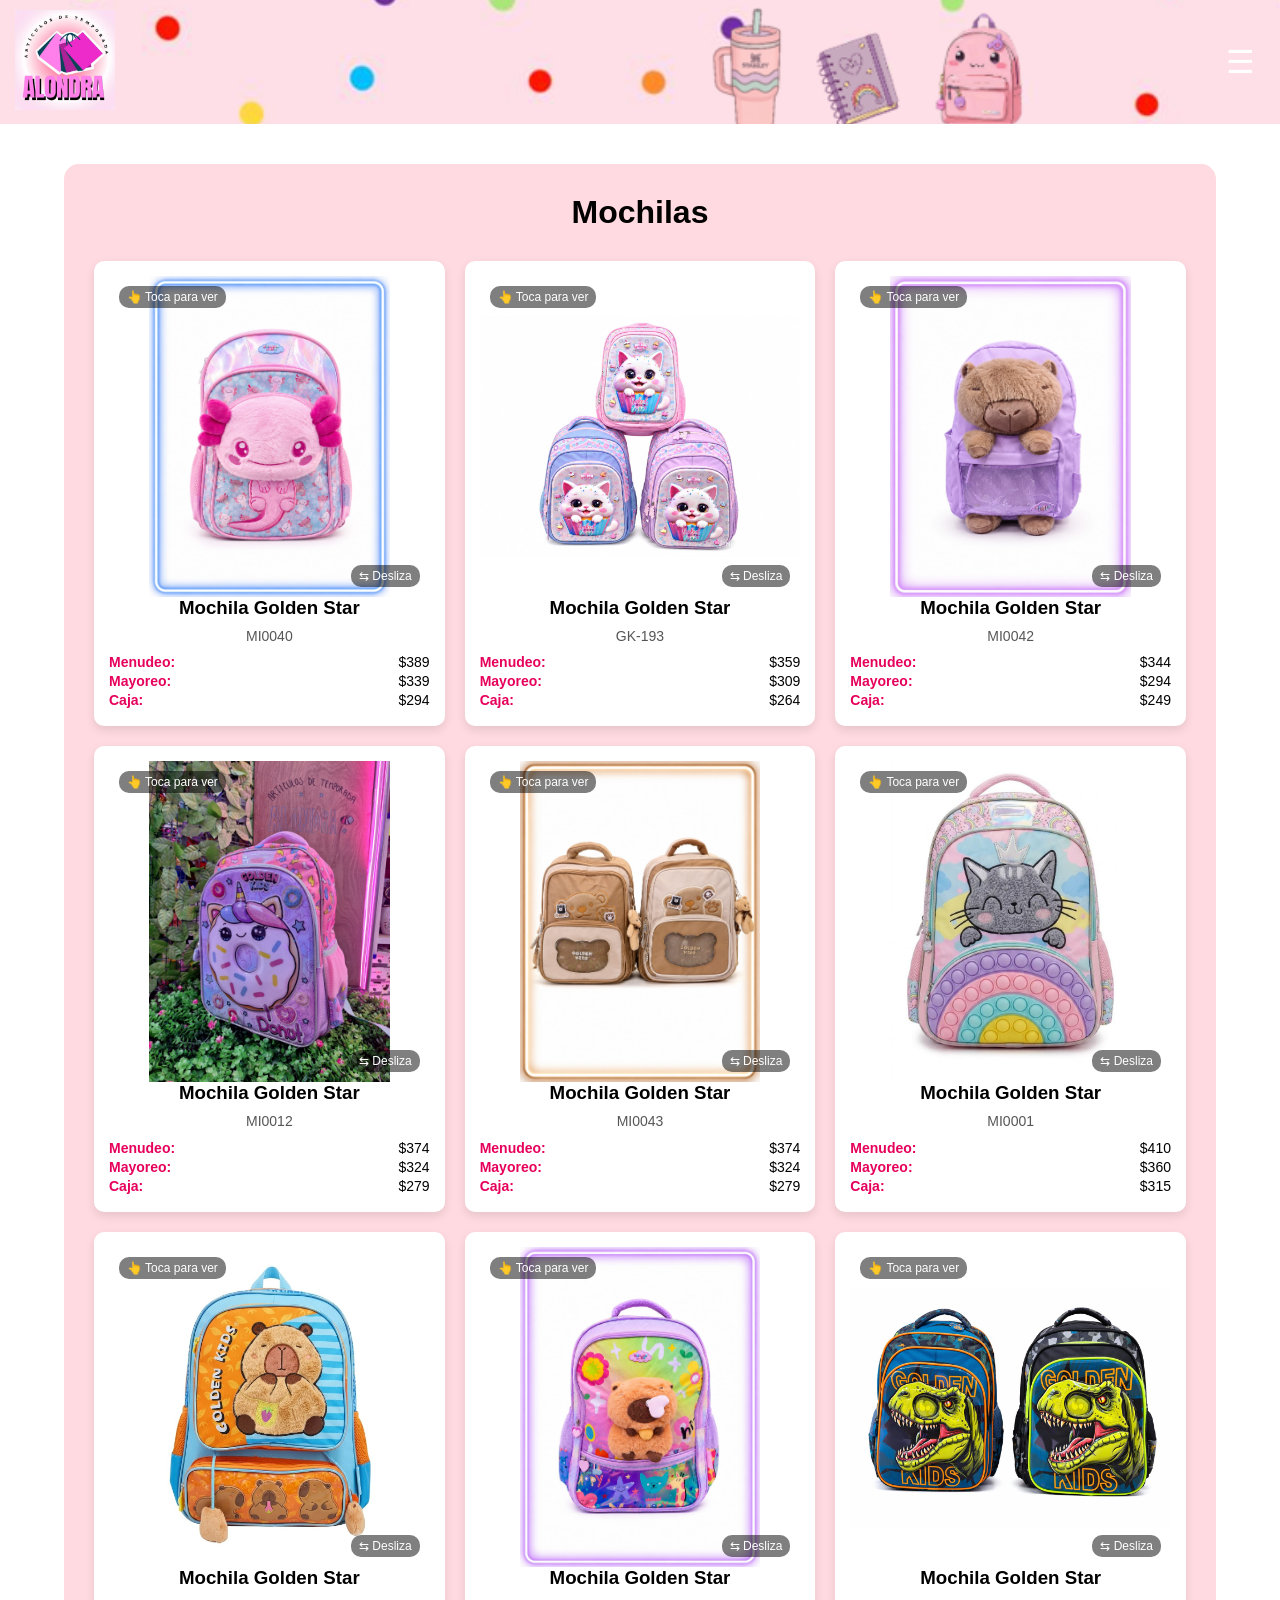
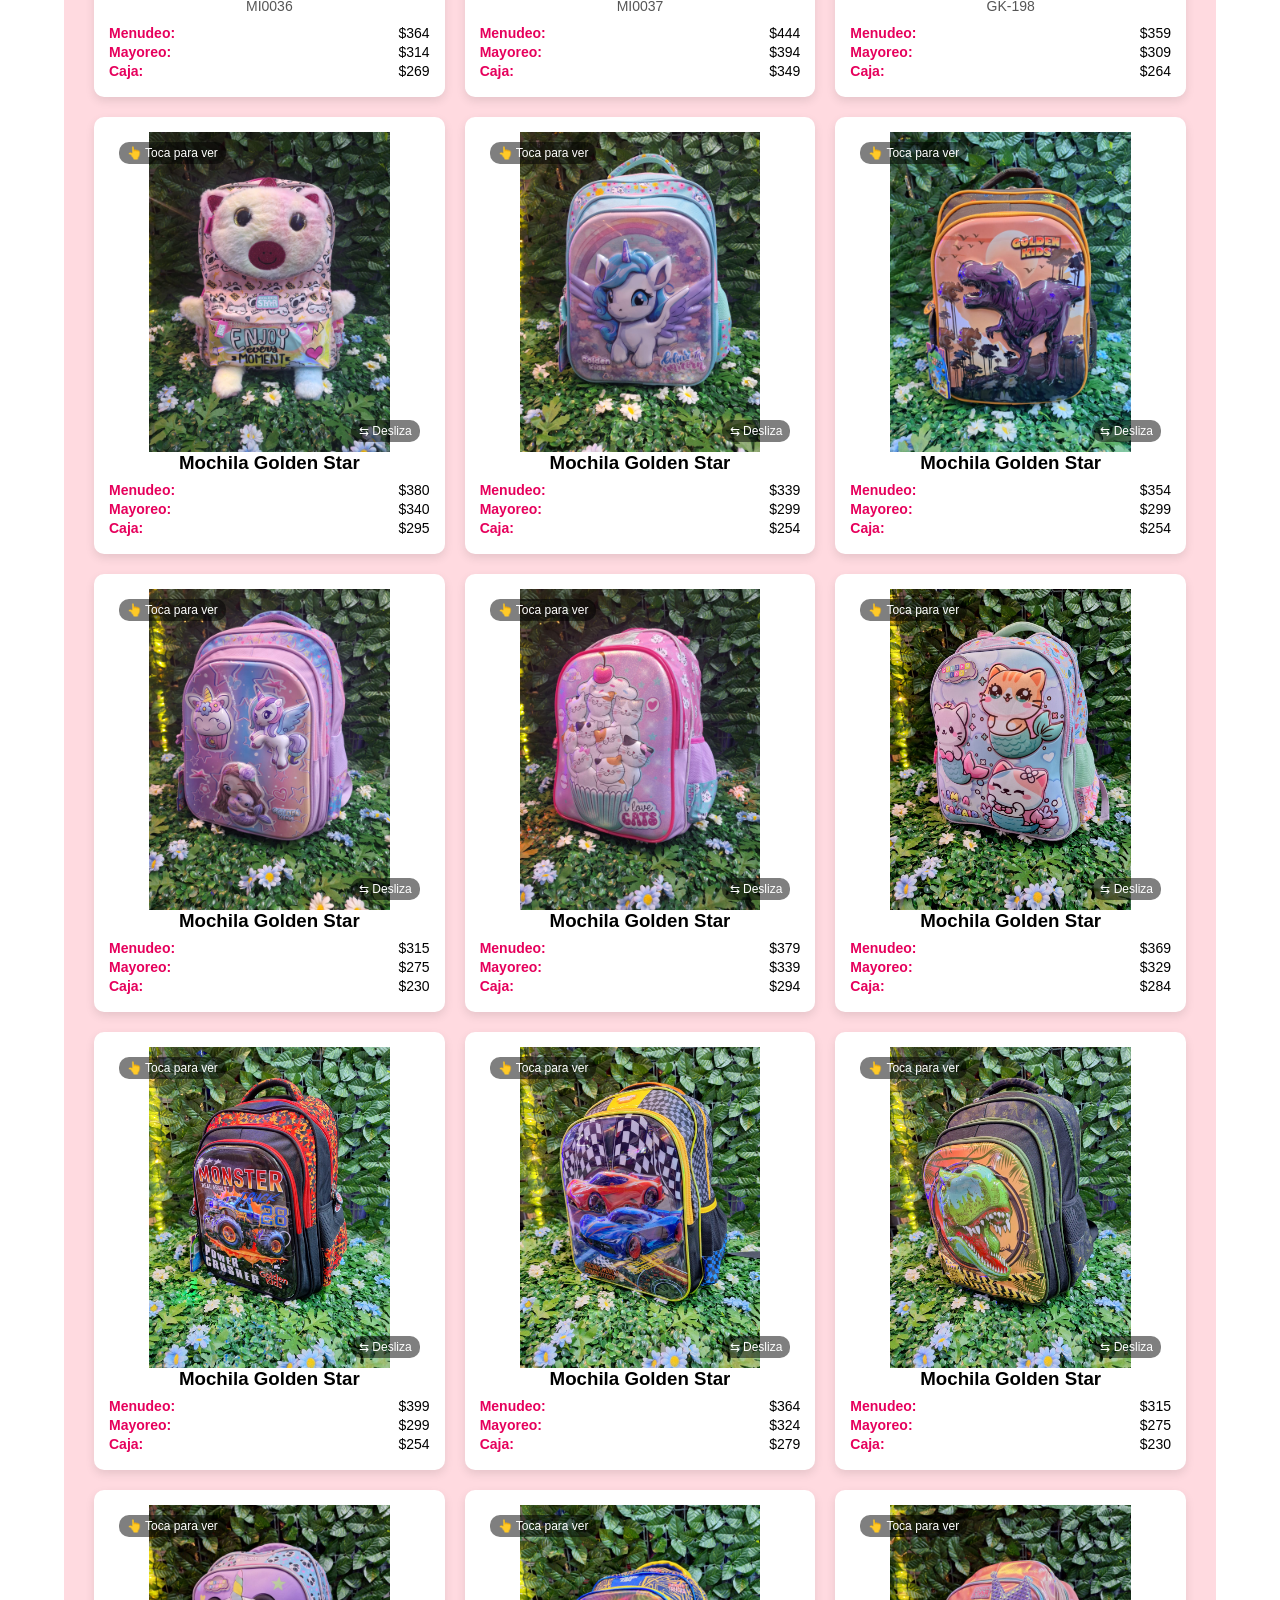
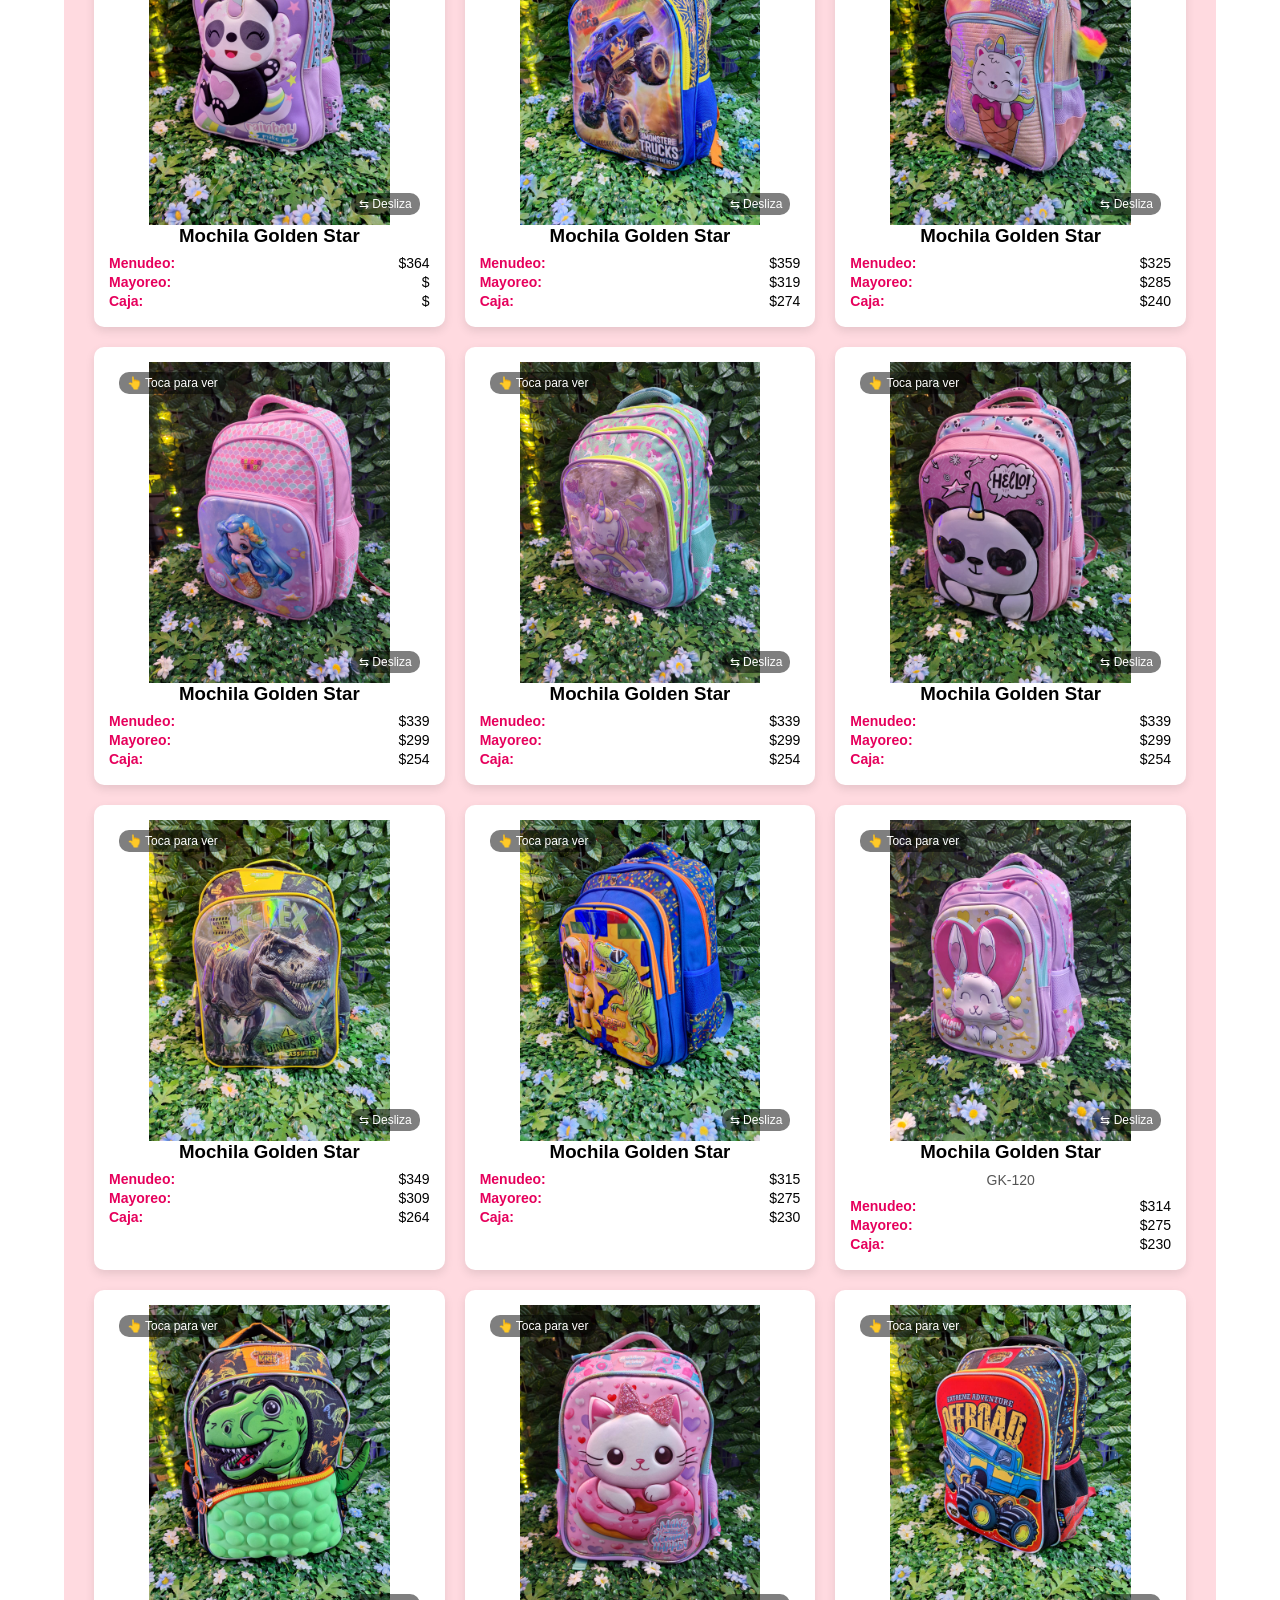
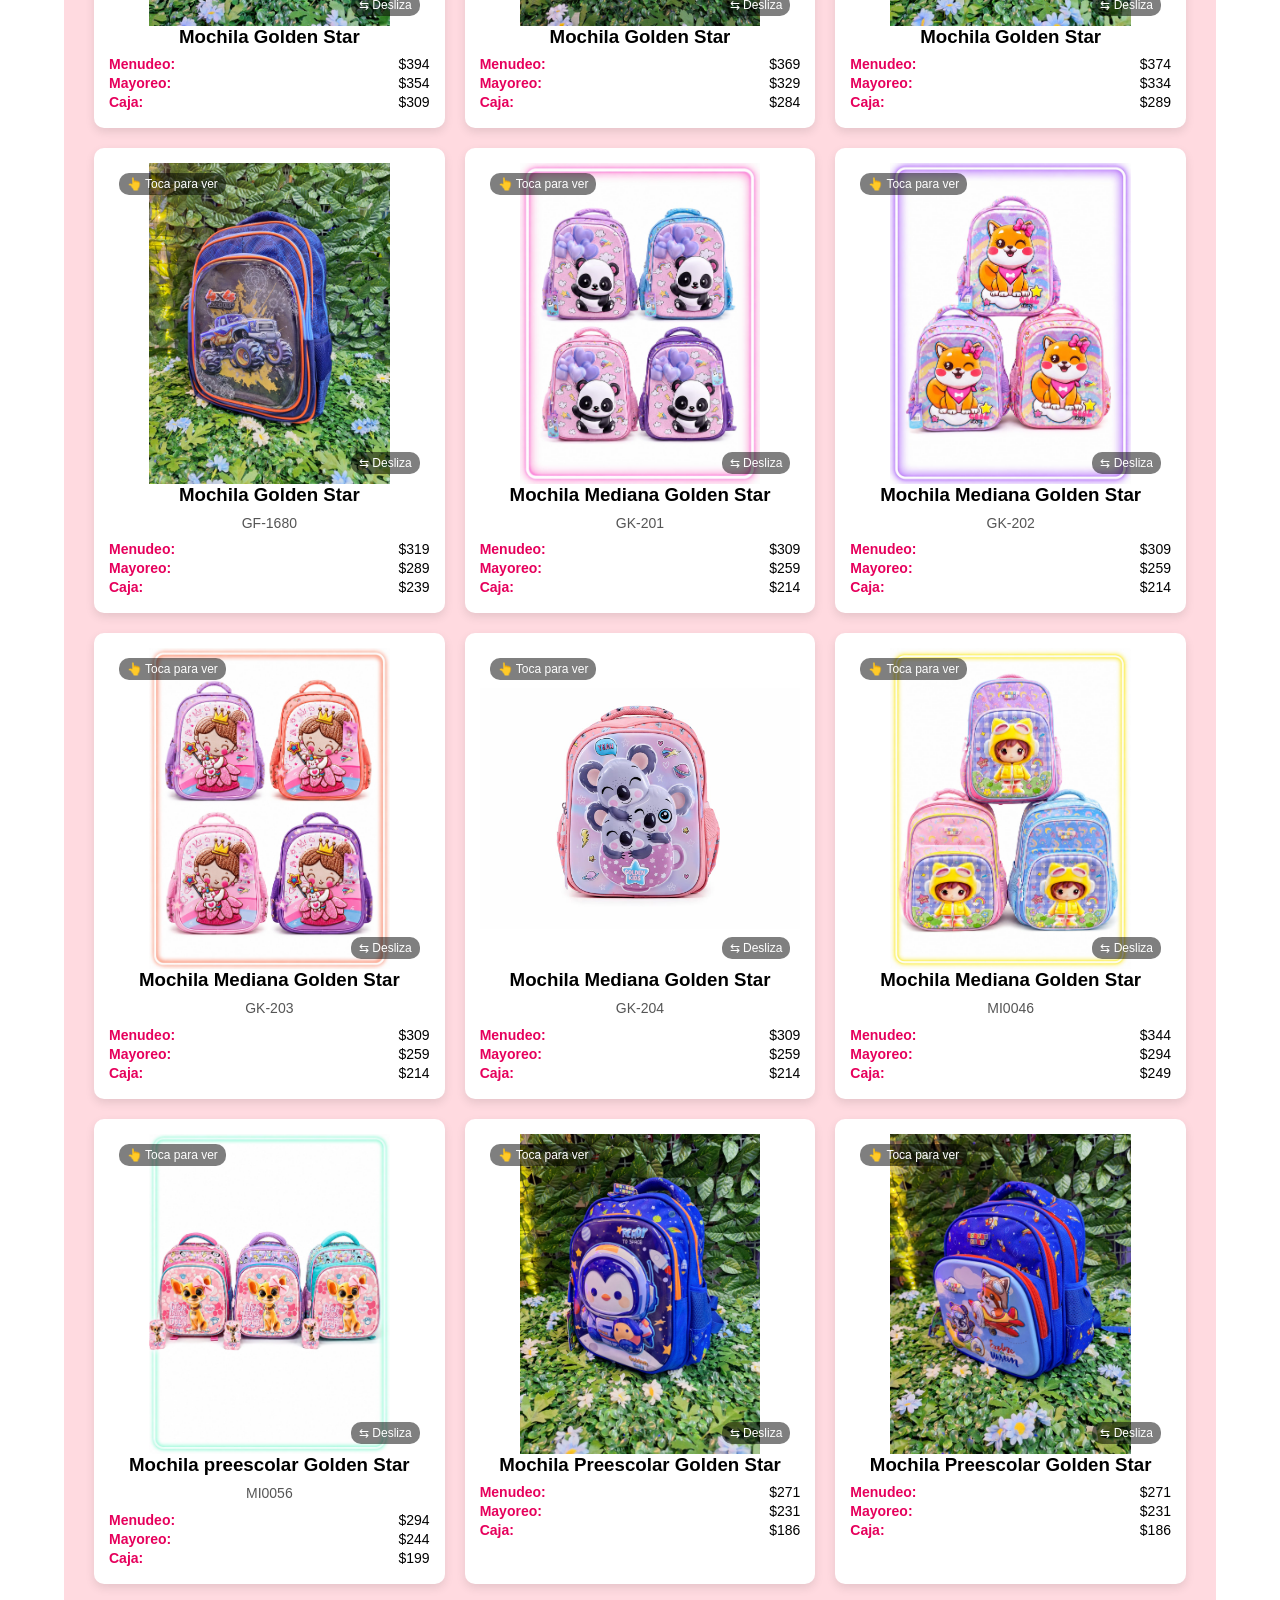
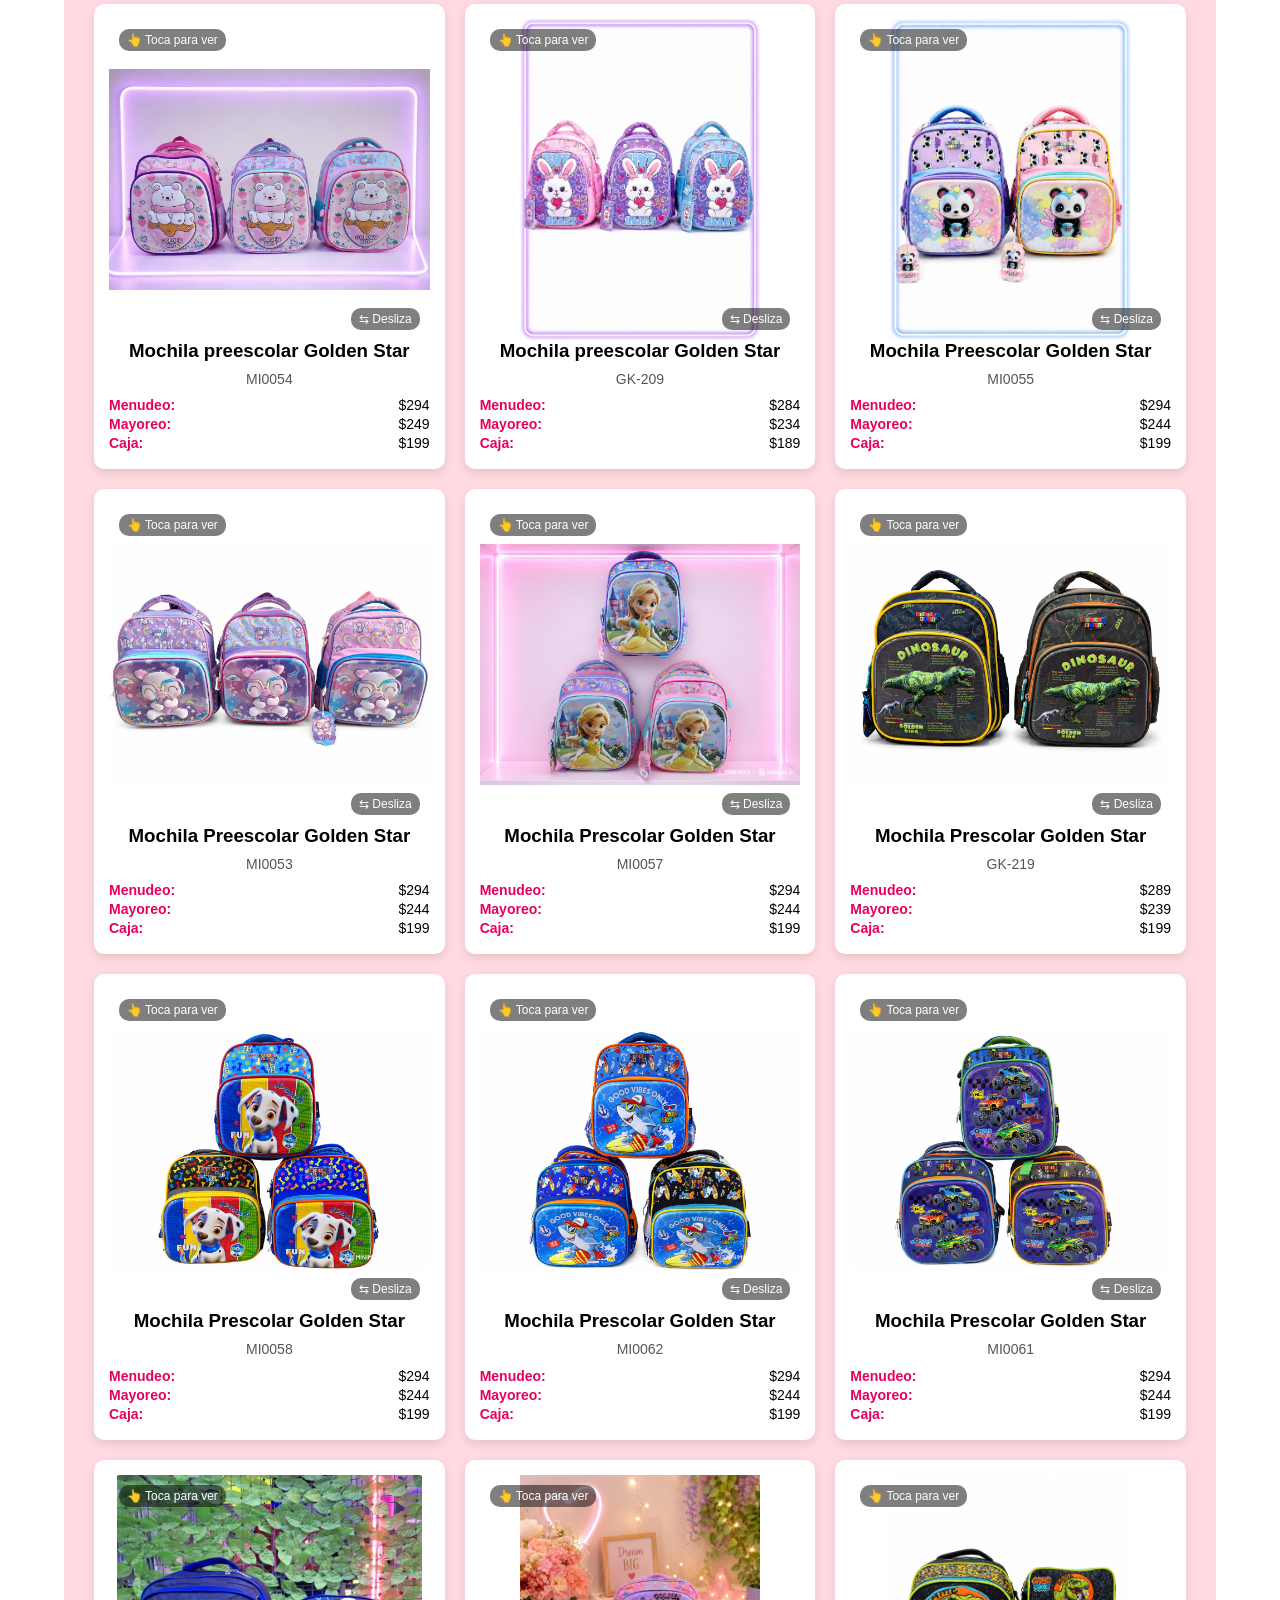
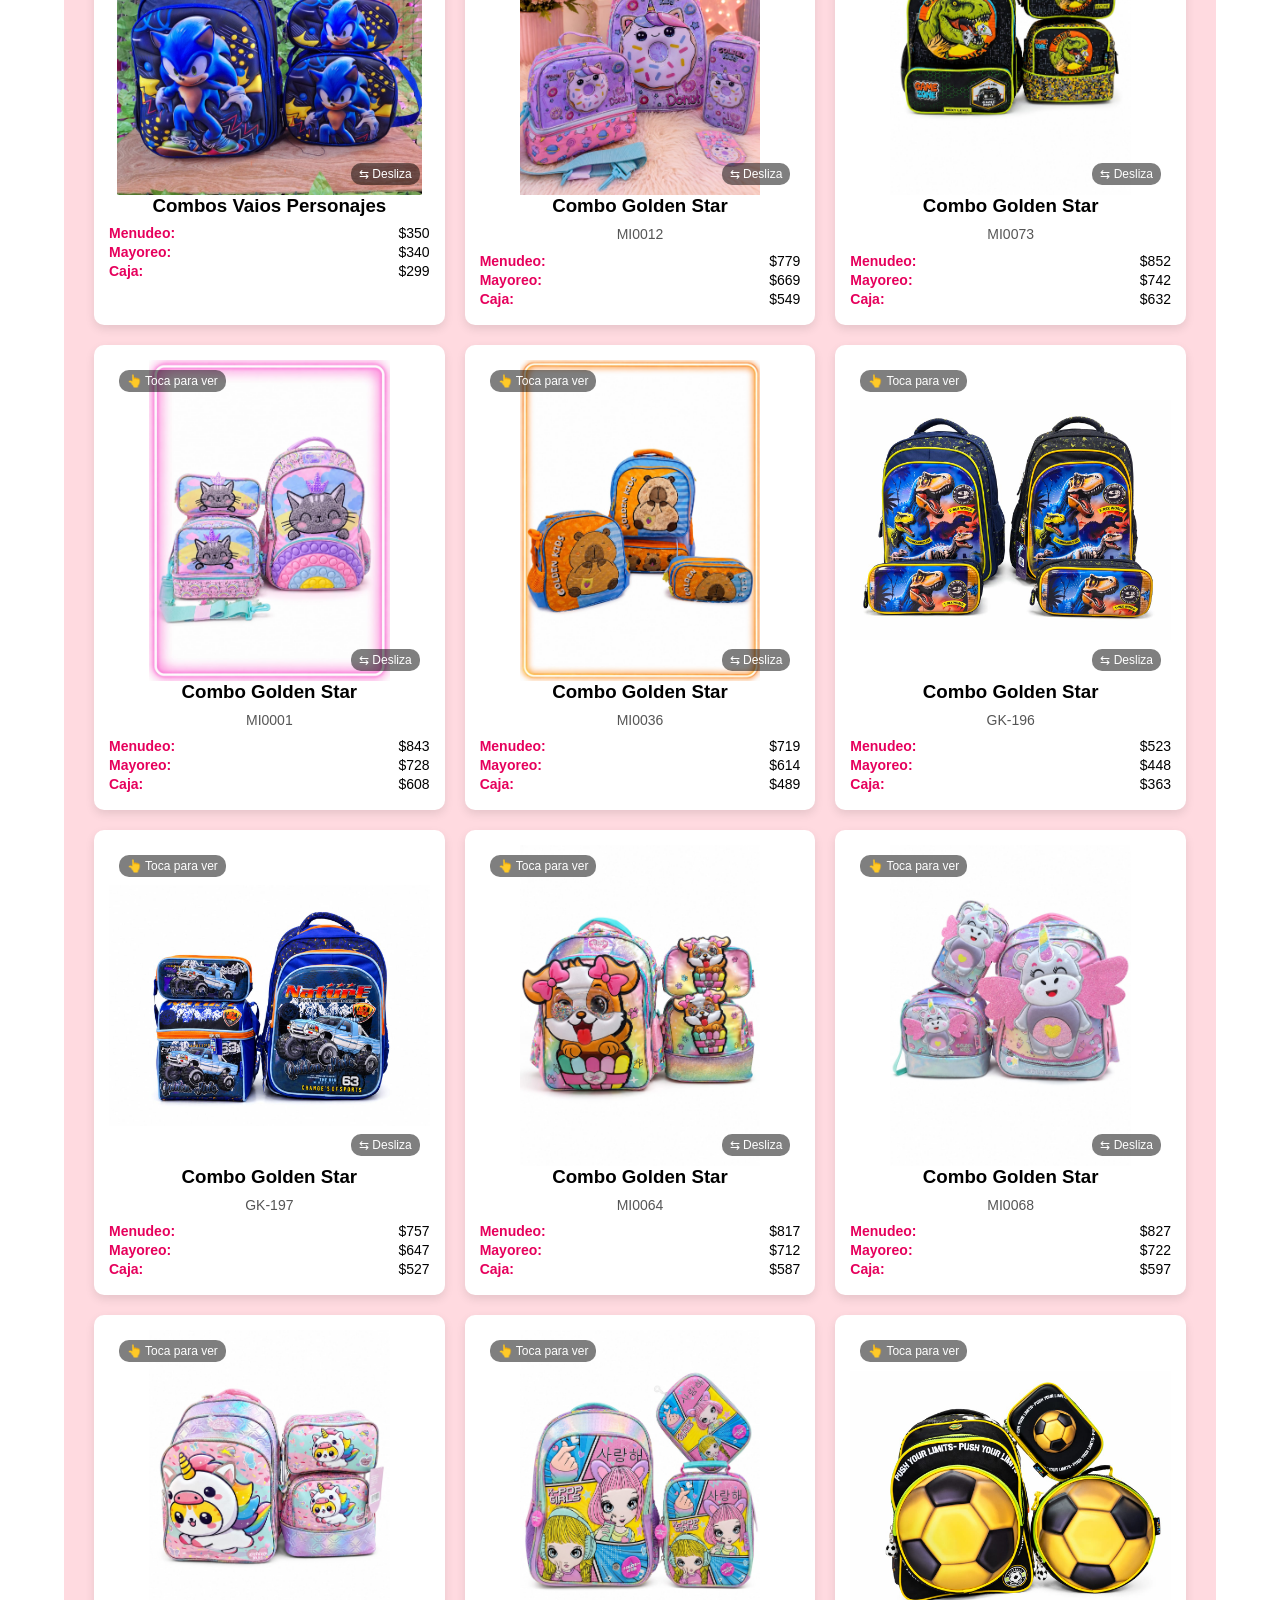
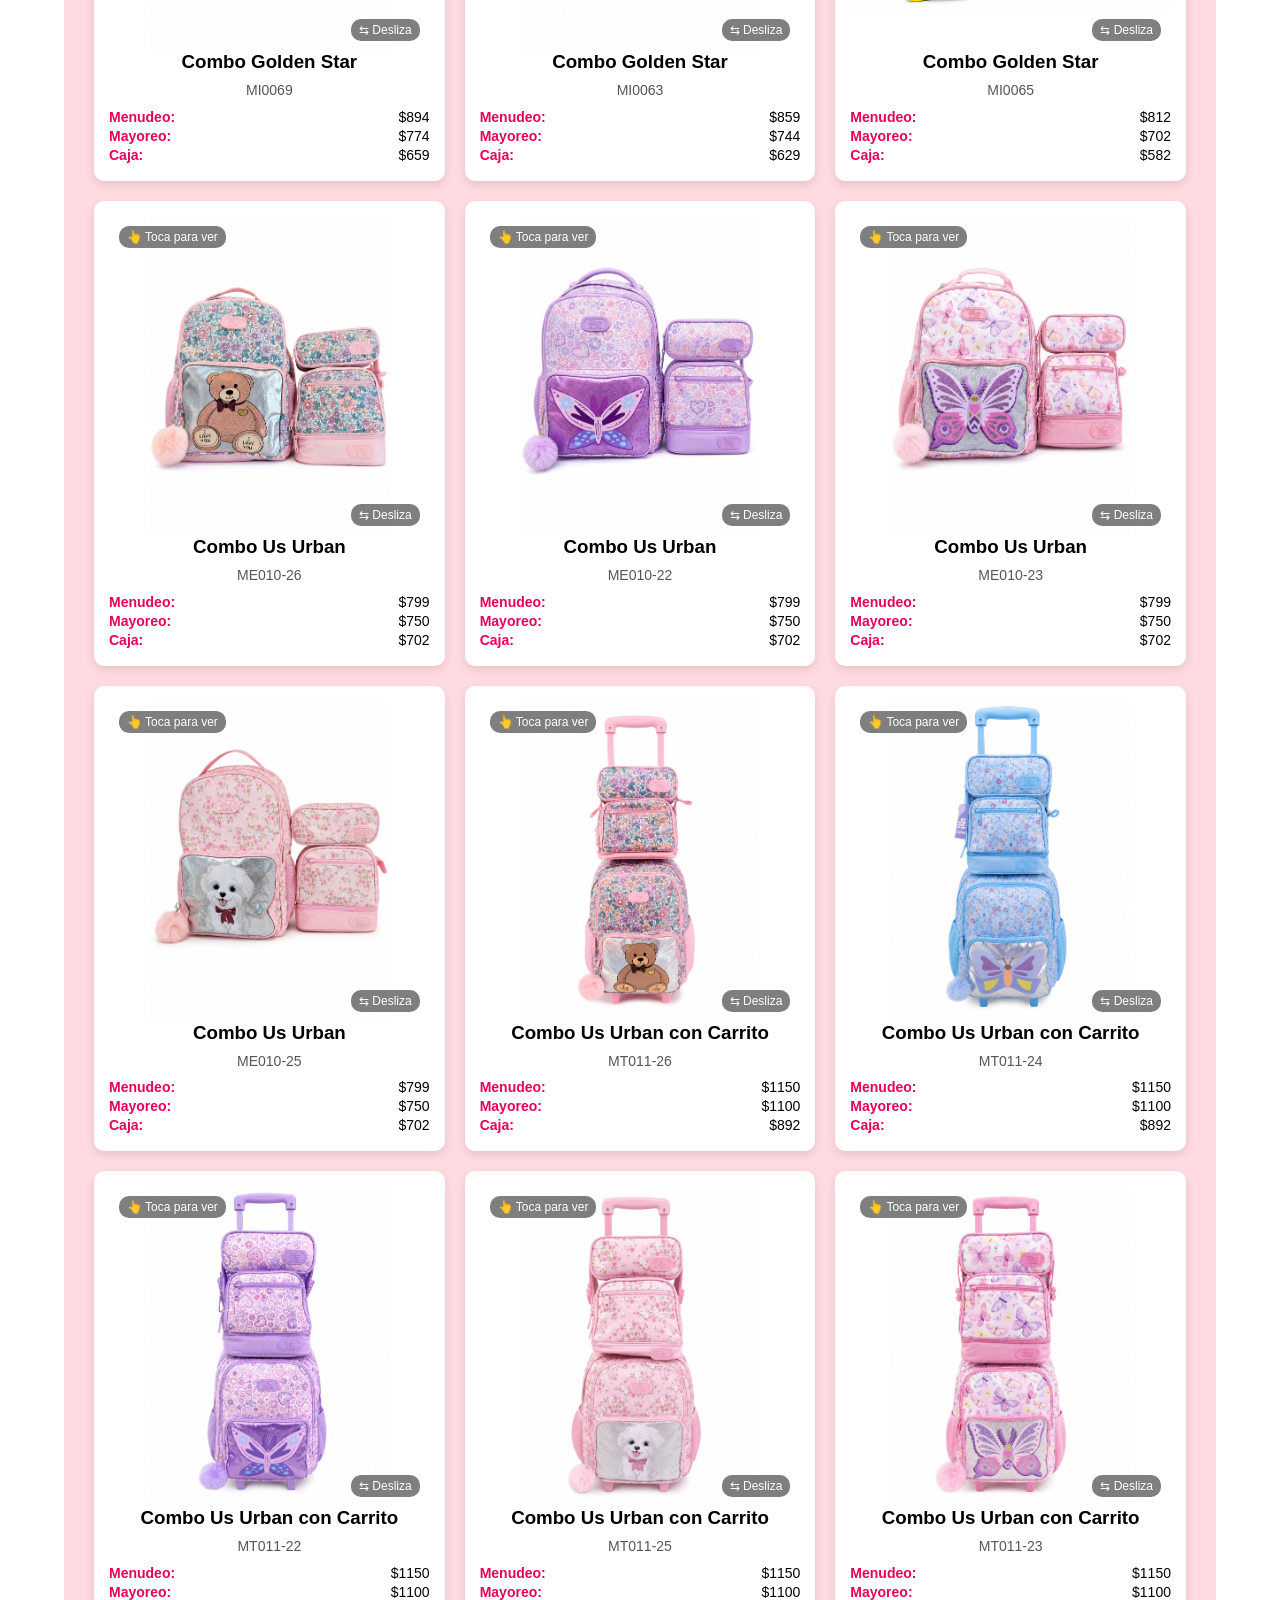
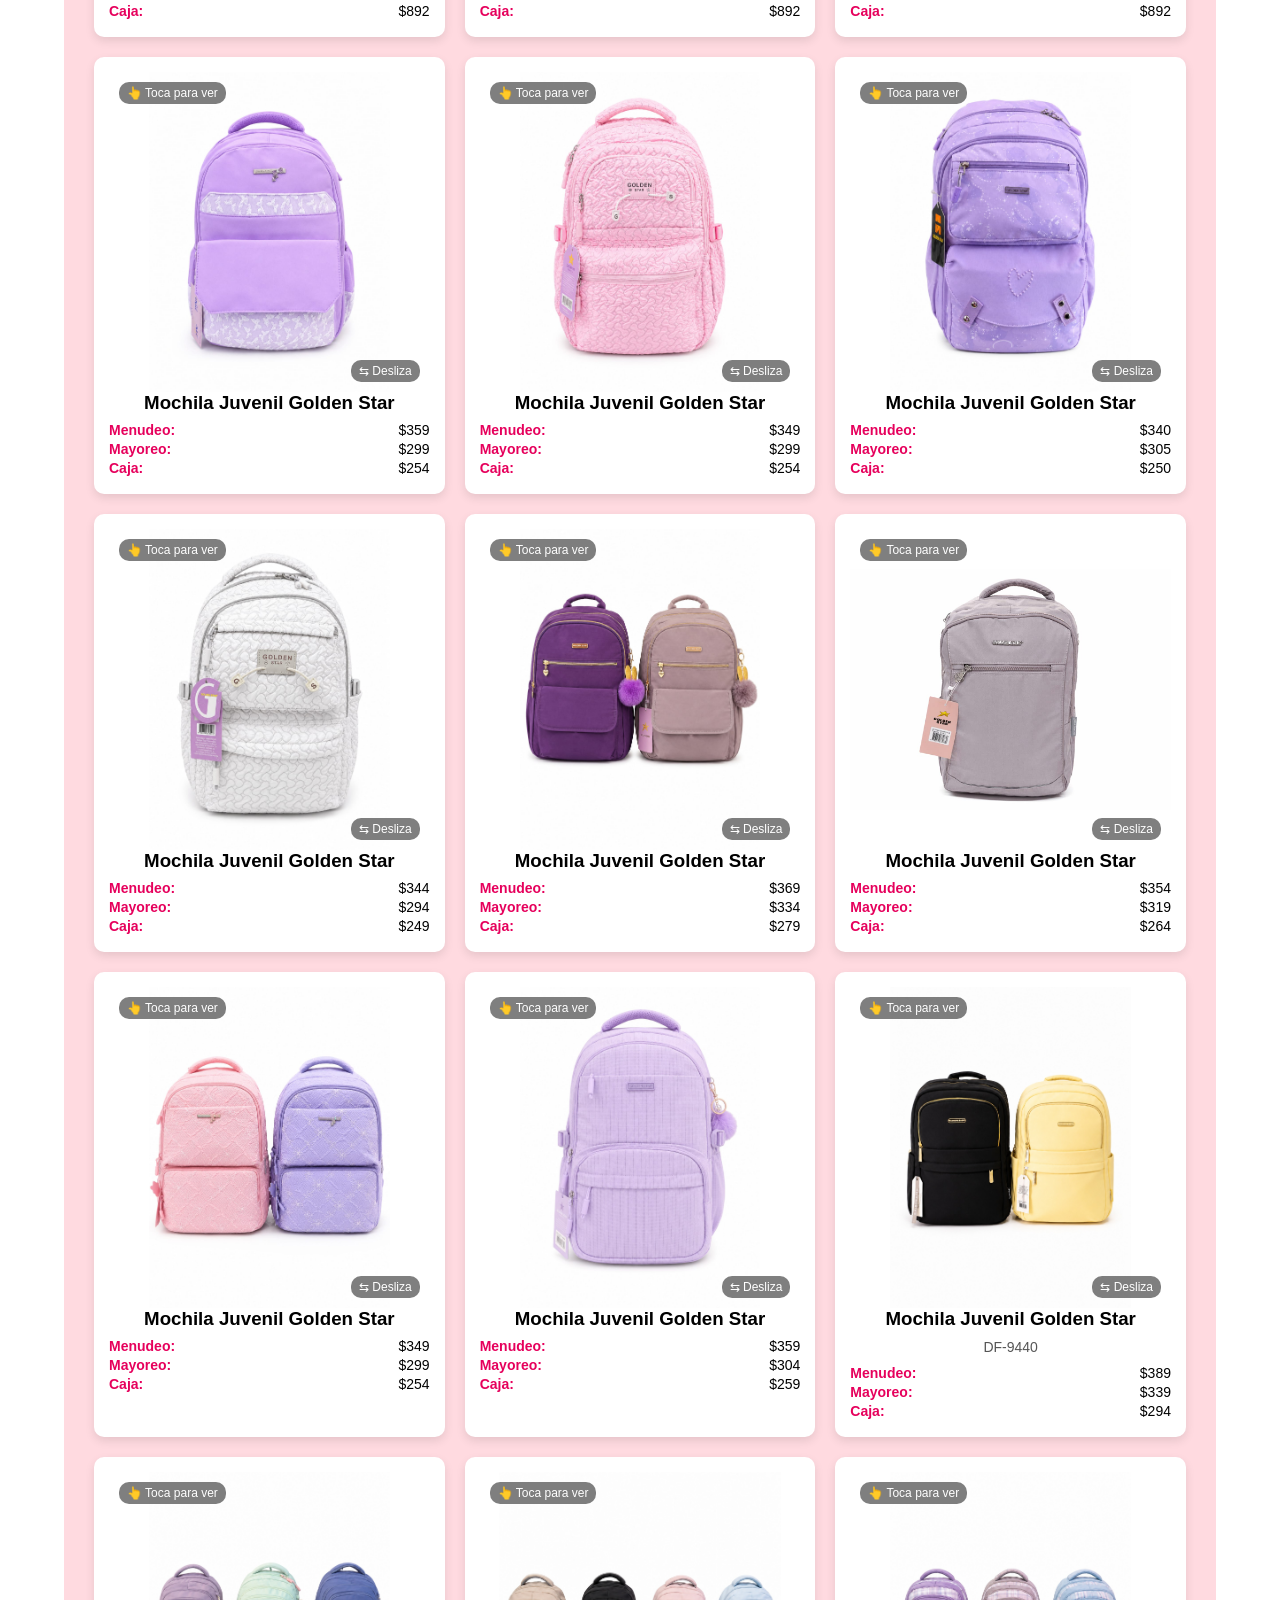
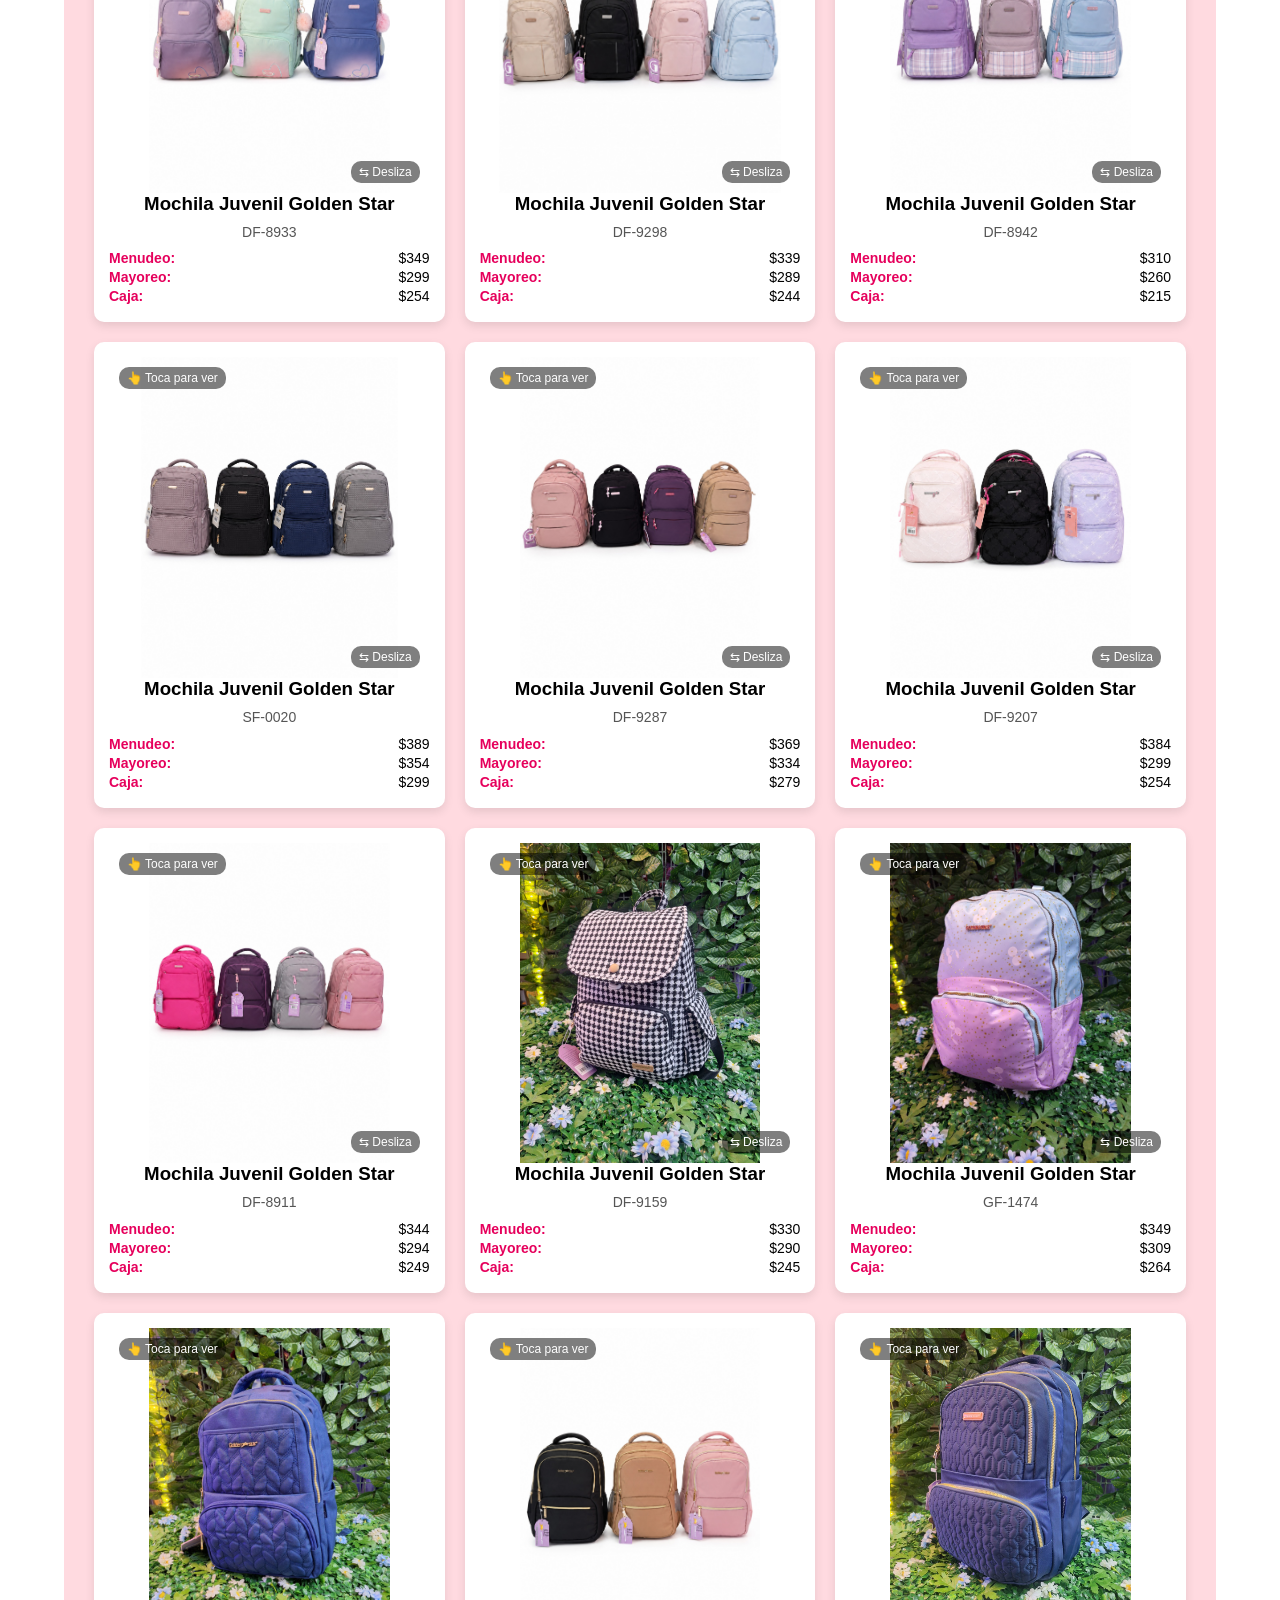
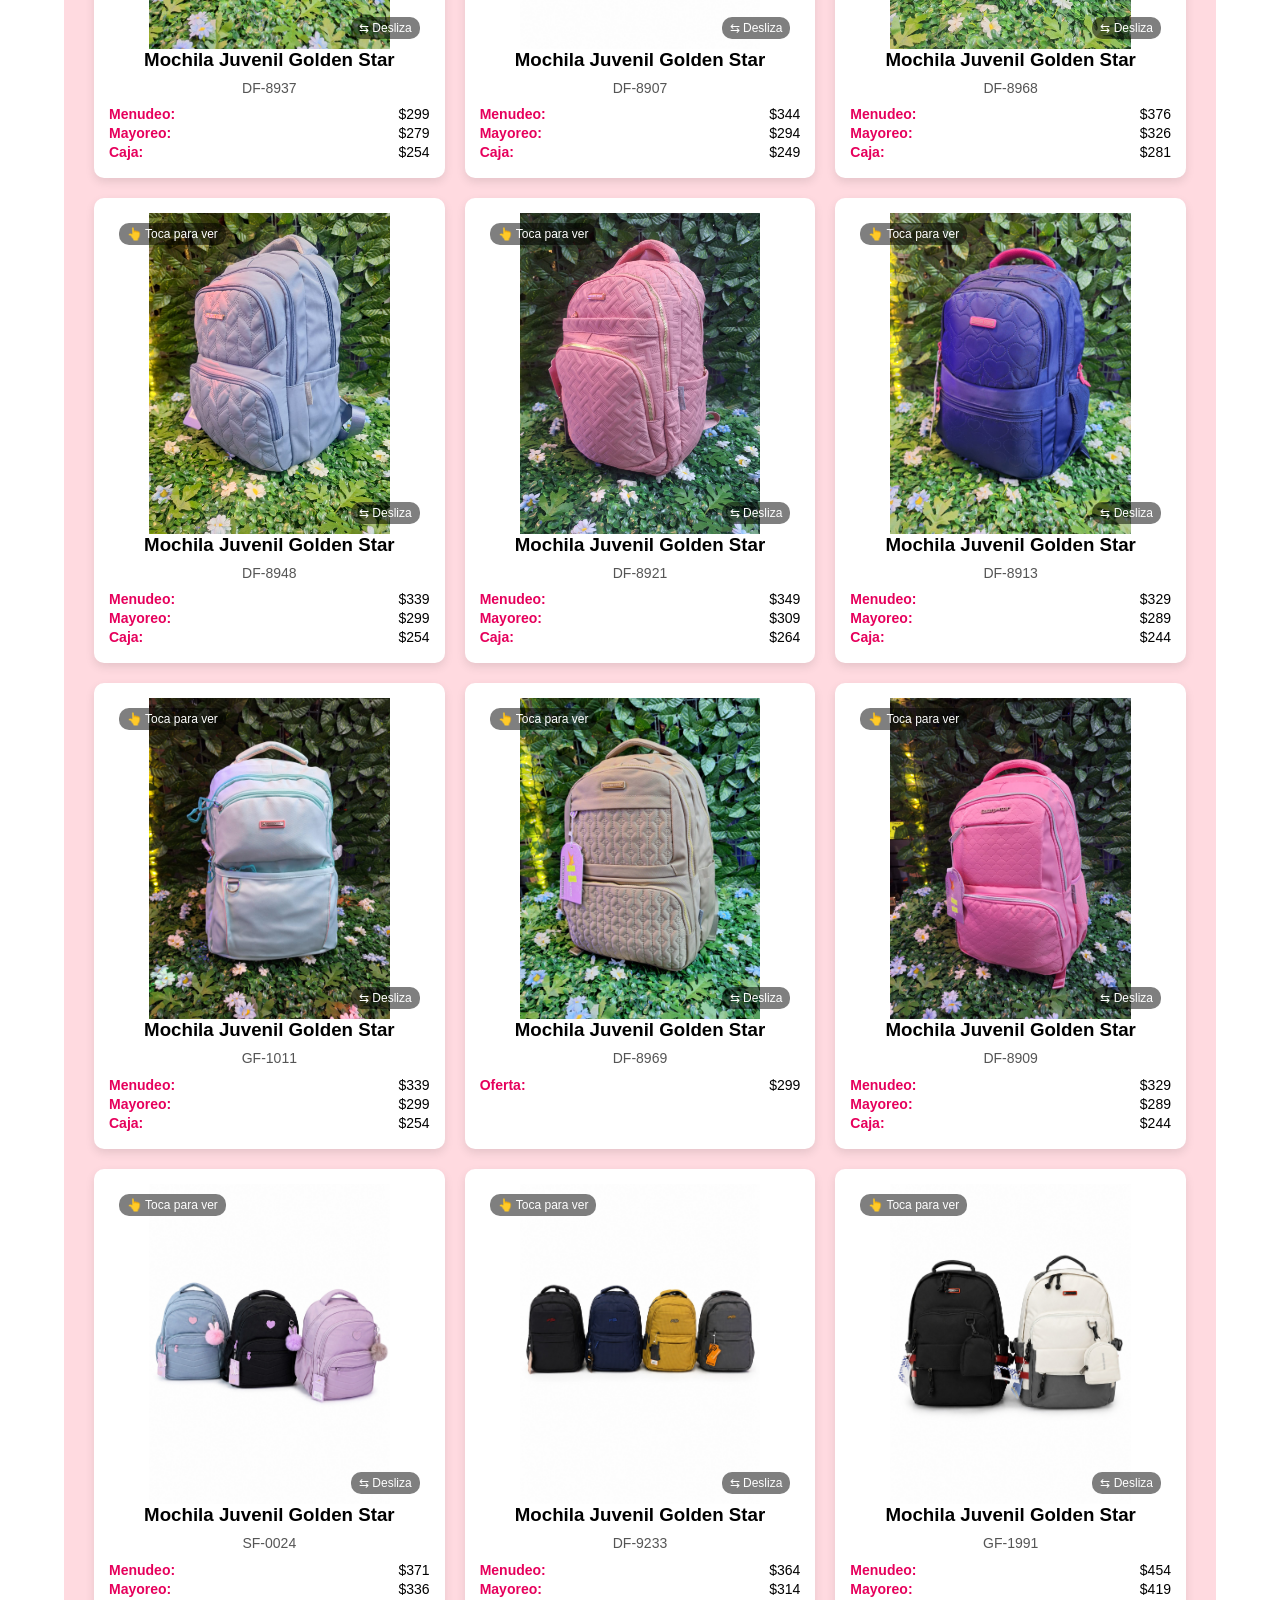
==== commit f2dfc4b5: "nuevo" ====
--- a/index.html
+++ b/index.html
@@ -229,14 +229,428 @@
 
 
 
+
+<div class="card"> 
+    <div class="slider-container">
+    <div class="slider">
+        <img src="puer.jpeg" onclick="abrirImagen(this.src, event)">
+
+    </div>
+</div>
+    <h3>Mochila Golden Star</h3>
+            <p class="descripcion"></p>
+    <div class="precios">
+    <p><span>Menudeo:</span> $380</p>
+    <p><span>Mayoreo:</span> $340</p>
+    <p><span>Caja:</span> $295</p>
+</div>
+</div>
+
+
+
+<div class="card"> 
+    <div class="slider-container">
+    <div class="slider">
+        <img src="unicornio.jpeg" onclick="abrirImagen(this.src, event)">
+        <img src="unicornio_2.jpeg" onclick="abrirImagen(this.src, event)">
+        <img src="unicornio_3.jpeg" onclick="abrirImagen(this.src, event)">
+
+    </div>
+</div>
+    <h3>Mochila Golden Star</h3>
+            <p class="descripcion"></p>
+    <div class="precios">
+    <p><span>Menudeo:</span> $339</p>
+    <p><span>Mayoreo:</span> $299</p>
+    <p><span>Caja:</span> $254</p>
+</div>
+</div>
+
+
+
+<div class="card"> 
+    <div class="slider-container">
+    <div class="slider">
+        <img src="d.jpeg" onclick="abrirImagen(this.src, event)">
+        <img src="d2.jpeg" onclick="abrirImagen(this.src, event)">
+        <img src="d3.jpeg" onclick="abrirImagen(this.src, event)">
+
+    </div>
+</div>
+    <h3>Mochila Golden Star</h3>
+            <p class="descripcion"></p>
+    <div class="precios">
+    <p><span>Menudeo:</span> $354</p>
+    <p><span>Mayoreo:</span> $299</p>
+    <p><span>Caja:</span> $254</p>
+</div>
+</div>
+
+
+
+
+<div class="card"> 
+    <div class="slider-container">
+    <div class="slider">
+        <img src="s.jpeg" onclick="abrirImagen(this.src, event)">
+        <img src="s2.jpeg" onclick="abrirImagen(this.src, event)">
+        <img src="s3.jpeg" onclick="abrirImagen(this.src, event)">
+        <img src="s4.jpeg" onclick="abrirImagen(this.src, event)">
+
+    </div>
+</div>
+    <h3>Mochila Golden Star</h3>
+            <p class="descripcion"></p>
+    <div class="precios">
+    <p><span>Menudeo:</span> $315</p>
+    <p><span>Mayoreo:</span> $275</p>
+    <p><span>Caja:</span> $230</p>
+</div>
+</div>
+
+
+
+<div class="card"> 
+    <div class="slider-container">
+    <div class="slider">
+        <img src="helado.jpeg" onclick="abrirImagen(this.src, event)">
+
+    </div>
+</div>
+    <h3>Mochila Golden Star</h3>
+            <p class="descripcion"></p>
+    <div class="precios">
+    <p><span>Menudeo:</span> $379</p>
+    <p><span>Mayoreo:</span> $339</p>
+    <p><span>Caja:</span> $294</p>
+</div>
+</div>
+
+
+<div class="card"> 
+    <div class="slider-container">
+    <div class="slider">
+        <img src="gato_sirena.jpeg" onclick="abrirImagen(this.src, event)">
+
+    </div>
+</div>
+    <h3>Mochila Golden Star</h3>
+            <p class="descripcion"></p>
+    <div class="precios">
+    <p><span>Menudeo:</span> $369</p>
+    <p><span>Mayoreo:</span> $329</p>
+    <p><span>Caja:</span> $284</p>
+</div>
+</div>
+
+
+<div class="card"> 
+    <div class="slider-container">
+    <div class="slider">
+        <img src="tr.jpeg" onclick="abrirImagen(this.src, event)">
+        <img src="tr2.jpeg" onclick="abrirImagen(this.src, event)">
+        <img src="tr3.jpeg" onclick="abrirImagen(this.src, event)">
+
+    </div>
+</div>
+    <h3>Mochila Golden Star</h3>
+            <p class="descripcion"></p>
+    <div class="precios">
+    <p><span>Menudeo:</span> $399</p>
+    <p><span>Mayoreo:</span> $299</p>
+    <p><span>Caja:</span> $254</p>
+</div>
+</div>
+
+
+
+<div class="card"> 
+    <div class="slider-container">
+    <div class="slider">
+        <img src="carros.jpeg" onclick="abrirImagen(this.src, event)">
+
+    </div>
+</div>
+    <h3>Mochila Golden Star</h3>
+            <p class="descripcion"></p>
+    <div class="precios">
+    <p><span>Menudeo:</span> $364</p>
+    <p><span>Mayoreo:</span> $324</p>
+    <p><span>Caja:</span> $279</p>
+</div>
+</div>
+
+
+
+<div class="card"> 
+    <div class="slider-container">
+    <div class="slider">
+        <img src="c1.jpeg" onclick="abrirImagen(this.src, event)">
+        <img src="c2.jpeg" onclick="abrirImagen(this.src, event)">
+        <img src="c3.jpeg" onclick="abrirImagen(this.src, event)">
+
+    </div>
+</div>
+    <h3>Mochila Golden Star</h3>
+            <p class="descripcion"></p>
+    <div class="precios">
+    <p><span>Menudeo:</span> $315</p>
+    <p><span>Mayoreo:</span> $275</p>
+    <p><span>Caja:</span> $230</p>
+</div>
+</div>
+
+
+
+<div class="card"> 
+    <div class="slider-container">
+    <div class="slider">
+        <img src="panda_unicornio.jpeg" onclick="abrirImagen(this.src, event)">
+
+    </div>
+</div>
+    <h3>Mochila Golden Star</h3>
+            <p class="descripcion"></p>
+    <div class="precios">
+    <p><span>Menudeo:</span> $364</p>
+    <p><span>Mayoreo:</span> $</p>
+    <p><span>Caja:</span> $</p>
+</div>
+</div>
+
+
+
+
+
+
+<div class="card"> 
+    <div class="slider-container">
+    <div class="slider">
+        <img src="truc.jpeg" onclick="abrirImagen(this.src, event)">
+
+    </div>
+</div>
+    <h3>Mochila Golden Star</h3>
+            <p class="descripcion"></p>
+    <div class="precios">
+    <p><span>Menudeo:</span> $359</p>
+    <p><span>Mayoreo:</span> $319</p>
+    <p><span>Caja:</span> $274</p>
+</div>
+</div>
+
+
+
+
+<div class="card"> 
+    <div class="slider-container">
+    <div class="slider">
+        <img src="helado_p.jpeg" onclick="abrirImagen(this.src, event)">
+
+    </div>
+</div>
+    <h3>Mochila Golden Star</h3>
+            <p class="descripcion"></p>
+    <div class="precios">
+    <p><span>Menudeo:</span> $325</p>
+    <p><span>Mayoreo:</span> $285</p>
+    <p><span>Caja:</span> $240</p>
+</div>
+</div>
+
+
+
+<div class="card"> 
+    <div class="slider-container">
+    <div class="slider">
+        <img src="sirena1.jpeg" onclick="abrirImagen(this.src, event)">
+        <img src="sirena2.jpeg" onclick="abrirImagen(this.src, event)">
+        <img src="sirena3.jpeg" onclick="abrirImagen(this.src, event)">
+
+    </div>
+</div>
+    <h3>Mochila Golden Star</h3>
+            <p class="descripcion"></p>
+    <div class="precios">
+    <p><span>Menudeo:</span> $339</p>
+    <p><span>Mayoreo:</span> $299</p>
+    <p><span>Caja:</span> $254</p>
+</div>
+</div>
+
+
+<div class="card"> 
+    <div class="slider-container">
+    <div class="slider">
+        <img src="nube1.jpeg" onclick="abrirImagen(this.src, event)">
+        <img src="nube2.jpeg" onclick="abrirImagen(this.src, event)">
+        <img src="nube5.jpeg" onclick="abrirImagen(this.src, event)">
+
+    </div>
+</div>
+    <h3>Mochila Golden Star</h3>
+            <p class="descripcion"></p>
+    <div class="precios">
+    <p><span>Menudeo:</span> $339</p>
+    <p><span>Mayoreo:</span> $299</p>
+    <p><span>Caja:</span> $254</p>
+</div>
+</div>
+
+
+
+<div class="card"> 
+    <div class="slider-container">
+    <div class="slider">
+        <img src="pn.jpeg" onclick="abrirImagen(this.src, event)">
+        <img src="pn2.jpeg" onclick="abrirImagen(this.src, event)">
+        <img src="pn3.jpeg" onclick="abrirImagen(this.src, event)">
+        <img src="pn4.jpeg" onclick="abrirImagen(this.src, event)">
+
+    </div>
+</div>
+    <h3>Mochila Golden Star</h3>
+            <p class="descripcion"></p>
+    <div class="precios">
+    <p><span>Menudeo:</span> $339</p>
+    <p><span>Mayoreo:</span> $299</p>
+    <p><span>Caja:</span> $254</p>
+</div>
+</div>
+
+
+<div class="card"> 
+    <div class="slider-container">
+    <div class="slider">
+        <img src="di.jpeg" onclick="abrirImagen(this.src, event)">
+
+    </div>
+</div>
+    <h3>Mochila Golden Star</h3>
+            <p class="descripcion"></p>
+    <div class="precios">
+    <p><span>Menudeo:</span> $349</p>
+    <p><span>Mayoreo:</span> $309</p>
+    <p><span>Caja:</span> $264</p>
+</div>
+</div>
+
+
+
+
+<div class="card"> 
+    <div class="slider-container">
+    <div class="slider">
+        <img src="robot.jpeg" onclick="abrirImagen(this.src, event)">
+        <img src="robot2.jpeg" onclick="abrirImagen(this.src, event)">
+        <img src="robot3.jpeg" onclick="abrirImagen(this.src, event)">
+    </div>
+</div>
+    <h3>Mochila Golden Star</h3>
+            <p class="descripcion"></p>
+    <div class="precios">
+    <p><span>Menudeo:</span> $315</p>
+    <p><span>Mayoreo:</span> $275</p>
+    <p><span>Caja:</span> $230</p>
+</div>
+</div>
+
+
+
+<div class="card"> 
+    <div class="slider-container">
+    <div class="slider">
+        <img src="conej.jpeg" onclick="abrirImagen(this.src, event)">
+        <img src="conejo2.jpeg" onclick="abrirImagen(this.src, event)">
+    </div>
+</div>
+    <h3>Mochila Golden Star</h3>
+            <p class="descripcion">GK-120</p>
+    <div class="precios">
+    <p><span>Menudeo:</span> $314</p>
+    <p><span>Mayoreo:</span> $275</p>
+    <p><span>Caja:</span> $230</p>
+</div>
+</div>
+
+
+
+
+<div class="card"> 
+    <div class="slider-container">
+    <div class="slider">
+        <img src="col.jpeg" onclick="abrirImagen(this.src, event)">
+    </div>
+</div>
+    <h3>Mochila Golden Star</h3>
+            <p class="descripcion"></p>
+    <div class="precios">
+    <p><span>Menudeo:</span> $394</p>
+    <p><span>Mayoreo:</span> $354</p>
+    <p><span>Caja:</span> $309</p>
+</div>
+</div>
+
+
+
+<div class="card"> 
+    <div class="slider-container">
+    <div class="slider">
+        <img src="gato_dona.jpeg" onclick="abrirImagen(this.src, event)">
+
+    </div>
+</div>
+    <h3>Mochila Golden Star</h3>
+            <p class="descripcion"></p>
+    <div class="precios">
+    <p><span>Menudeo:</span> $369</p>
+    <p><span>Mayoreo:</span> $329</p>
+    <p><span>Caja:</span> $284</p>
+</div>
+</div>
+
+
+
+
+
+<div class="card"> 
+    <div class="slider-container">
+    <div class="slider">
+        <img src="rojo.jpeg" onclick="abrirImagen(this.src, event)">
+
+    </div>
+</div>
+    <h3>Mochila Golden Star</h3>
+            <p class="descripcion"></p>
+    <div class="precios">
+    <p><span>Menudeo:</span> $374</p>
+    <p><span>Mayoreo:</span> $334</p>
+    <p><span>Caja:</span> $289</p>
+</div>
+</div>
+
+
+
+<div class="card"> 
+    <div class="slider-container">
+    <div class="slider">
+        <img src="car.jpeg" onclick="abrirImagen(this.src, event)">
+    </div>
+</div>
+    <h3>Mochila Golden Star</h3>
+            <p class="descripcion">GF-1680</p>
+    <div class="precios">
+    <p><span>Menudeo:</span> $319</p>
+    <p><span>Mayoreo:</span> $289</p>
+    <p><span>Caja:</span> $239</p>
+</div>
+</div>
+
  <div class="card">
-    
-    <div class="slider-container">
-
+    <div class="slider-container">
     <div class="slider">
         <img src="panda.jpeg" onclick="abrirImagen(this.src, event)">
     </div>
-
 </div>
 
     <h3>Mochila Mediana Golden Star</h3>
@@ -249,8 +663,9 @@
     <p><span>Caja:</span> $214</p>
 
 </div>
-
  </div>
+
+
 
  <div class="card">
     
@@ -371,6 +786,55 @@
 
 </div>
 </div>
+
+
+
+<div class="card"> 
+    <div class="slider-container">
+    <div class="slider">
+        <img src="ping1.jpeg" onclick="abrirImagen(this.src, event)">
+        <img src="ping2.jpeg" onclick="abrirImagen(this.src, event)">
+        <img src="ping3.jpeg" onclick="abrirImagen(this.src, event)">
+    </div>
+</div>
+    <h3>Mochila Preescolar Golden Star</h3>
+            <p class="descripcion"></p>
+    <div class="precios">
+    <p><span>Menudeo:</span> $271</p>
+    <p><span>Mayoreo:</span> $231</p>
+    <p><span>Caja:</span> $186</p>
+</div>
+</div>
+
+
+
+
+
+
+<div class="card"> 
+    <div class="slider-container">
+    <div class="slider">
+        <img src="avion1.jpeg" onclick="abrirImagen(this.src, event)">
+        <img src="avion2.jpeg" onclick="abrirImagen(this.src, event)">
+        <img src="avion3.jpeg" onclick="abrirImagen(this.src, event)">
+        <img src="avion4.jpeg" onclick="abrirImagen(this.src, event)">
+    </div>
+</div>
+    <h3>Mochila Preescolar Golden Star</h3>
+            <p class="descripcion"></p>
+    <div class="precios">
+    <p><span>Menudeo:</span> $271</p>
+    <p><span>Mayoreo:</span> $231</p>
+    <p><span>Caja:</span> $186</p>
+</div>
+</div>
+
+
+
+
+
+
+
   <div class="card">
     
     <div class="slider-container">
@@ -539,6 +1003,59 @@
 <div class="card"> 
     <div class="slider-container">
     <div class="slider">
+        <img src="combo1.jpeg" onclick="abrirImagen(this.src, event)">
+        <img src="combo2.jpeg" onclick="abrirImagen(this.src, event)">
+        <img src="combo3.jpeg" onclick="abrirImagen(this.src, event)">
+        <img src="combo4.jpeg" onclick="abrirImagen(this.src, event)">
+        <img src="combo5.jpeg" onclick="abrirImagen(this.src, event)">
+        <img src="combo6.jpeg" onclick="abrirImagen(this.src, event)">
+        <img src="combo7.jpeg" onclick="abrirImagen(this.src, event)">
+        <img src="combo8.jpeg" onclick="abrirImagen(this.src, event)">
+        <img src="combo9.jpeg" onclick="abrirImagen(this.src, event)">
+        <img src="combo10.jpeg" onclick="abrirImagen(this.src, event)">
+        <img src="combo11.jpeg" onclick="abrirImagen(this.src, event)">
+        <img src="combo12.jpeg" onclick="abrirImagen(this.src, event)">
+        <img src="combo13.jpeg" onclick="abrirImagen(this.src, event)">
+        <img src="combo14.jpeg" onclick="abrirImagen(this.src, event)">
+        <img src="combo15.jpeg" onclick="abrirImagen(this.src, event)">
+        <img src="combo16.jpeg" onclick="abrirImagen(this.src, event)">
+        <img src="combo17.jpeg" onclick="abrirImagen(this.src, event)">
+        <img src="combo18.jpeg" onclick="abrirImagen(this.src, event)">
+    </div>
+</div>
+    <h3>Combos Vaios Personajes</h3>
+            <p class="descripcion"></p>
+    <div class="precios">
+    <p><span>Menudeo:</span> $350</p>
+    <p><span>Mayoreo:</span> $340</p>
+    <p><span>Caja:</span> $299</p>
+</div>
+</div>
+
+
+
+
+
+
+
+
+
+
+
+
+
+
+
+
+
+
+
+
+
+
+<div class="card"> 
+    <div class="slider-container">
+    <div class="slider">
         <img src="combo_dona.jpeg" onclick="abrirImagen(this.src, event)">
     </div>
 </div>
@@ -1509,16 +2026,16 @@
 
 
 
-<div class="card"> 
-    <div class="slider-container">
-    <div class="slider">
-        <img src=".jpeg" onclick="abrirImagen(this.src, event)">
-        <img src=".jpeg" onclick="abrirImagen(this.src, event)">
-        <img src=".jpeg" onclick="abrirImagen(this.src, event)">
-    </div>
-</div>
-    <h3>Mochila Juvenil Golden Star</h3>
-            <p class="descripcion"></p>
+
+
+<div class="card"> 
+    <div class="slider-container">
+    <div class="slider">
+        <img src="gf2004.jpeg" onclick="abrirImagen(this.src, event)">
+    </div>
+</div>
+    <h3>Mochila Juvenil Golden Star</h3>
+            <p class="descripcion">GF-2004</p>
     <div class="precios">
     <p><span>Menudeo:</span> $</p>
     <p><span>Mayoreo:</span> $</p>
@@ -1530,14 +2047,390 @@
 
 
 
-
-
-
-
-
-
-
-
+<div class="card"> 
+    <div class="slider-container">
+    <div class="slider">
+        <img src="ur.jpeg" onclick="abrirImagen(this.src, event)">
+        <img src="ur2.jpeg" onclick="abrirImagen(this.src, event)">
+
+    </div>
+</div>
+    <h3>Mochila Us Urban</h3>
+            <p class="descripcion"></p>
+    <div class="precios">
+    <p><span>Menudeo:</span> $612</p>
+    <p><span>Mayoreo:</span> $532</p>
+    <p><span>Caja:</span> $482</p>
+</div>
+</div>
+
+
+
+
+
+
+<div class="card"> 
+    <div class="slider-container">
+    <div class="slider">
+        <img src="red.jpeg" onclick="abrirImagen(this.src, event)">
+        <img src="red3.jpeg" onclick="abrirImagen(this.src, event)">
+        <img src="red2.jpeg" onclick="abrirImagen(this.src, event)">
+    </div>
+</div>
+    <h3>Mochila Us Urban</h3>
+            <p class="descripcion"></p>
+    <div class="precios">
+    <p><span>Menudeo:</span> $588</p>
+    <p><span>Mayoreo:</span> $508</p>
+    <p><span>Caja:</span> $458</p>
+</div>
+</div>
+
+
+
+
+
+
+<div class="card"> 
+    <div class="slider-container">
+    <div class="slider">
+        <img src="ros.jpeg" onclick="abrirImagen(this.src, event)">
+        <img src="ros2.jpeg" onclick="abrirImagen(this.src, event)">
+ 
+    </div>
+</div>
+    <h3>Mochila Us Urban</h3>
+            <p class="descripcion"></p>
+    <div class="precios">
+    <p><span>Menudeo:</span> $542</p>
+    <p><span>Mayoreo:</span> $462</p>
+    <p><span>Caja:</span> $412</p>
+</div>
+</div>
+
+
+
+
+
+
+<div class="card"> 
+    <div class="slider-container">
+    <div class="slider">
+        <img src="u.jpeg" onclick="abrirImagen(this.src, event)">
+        <img src="u2.jpeg" onclick="abrirImagen(this.src, event)">
+        <img src="u3.jpeg" onclick="abrirImagen(this.src, event)">
+    </div>
+</div>
+    <h3>Mochila Us Urban</h3>
+            <p class="descripcion"></p>
+    <div class="precios">
+    <p><span>Menudeo:</span> $564</p>
+    <p><span>Mayoreo:</span> $484</p>
+    <p><span>Caja:</span> $434</p>
+</div>
+</div>
+
+
+
+<div class="card"> 
+    <div class="slider-container">
+    <div class="slider">
+        <img src="portafolio2.jpeg" onclick="abrirImagen(this.src, event)">
+        <img src="portafolio.jpeg" onclick="abrirImagen(this.src, event)">
+
+    </div>
+</div>
+    <h3>Mochila Us Urban</h3>
+            <p class="descripcion"></p>
+    <div class="precios">
+    <p><span>Menudeo:</span> $664</p>
+    <p><span>Mayoreo:</span> $584</p>
+    <p><span>Caja:</span> $534</p>
+</div>
+</div>
+
+
+
+
+
+<div class="card"> 
+    <div class="slider-container">
+    <div class="slider">
+        <img src="por.jpeg" onclick="abrirImagen(this.src, event)">
+        <img src="por2.jpeg" onclick="abrirImagen(this.src, event)">
+        <img src="por3.jpeg" onclick="abrirImagen(this.src, event)">
+    </div>
+</div>
+    <h3>Mochila Us Urban</h3>
+            <p class="descripcion"></p>
+    <div class="precios">
+    <p><span>Menudeo:</span> $644</p>
+    <p><span>Mayoreo:</span> $564</p>
+    <p><span>Caja:</span> $514</p>
+</div>
+</div>
+
+
+
+
+
+<div class="card"> 
+    <div class="slider-container">
+    <div class="slider">
+        <img src="us.jpeg" onclick="abrirImagen(this.src, event)">
+        <img src="us2.jpeg" onclick="abrirImagen(this.src, event)">
+        <img src="us3.jpeg" onclick="abrirImagen(this.src, event)">
+    </div>
+</div>
+    <h3>Mochila Us Urban</h3>
+            <p class="descripcion"></p>
+    <div class="precios">
+    <p><span>Menudeo:</span> $636</p>
+    <p><span>Mayoreo:</span> $556</p>
+    <p><span>Caja:</span> $506</p>
+</div>
+</div>
+
+
+
+
+
+
+<div class="card"> 
+    <div class="slider-container">
+    <div class="slider">
+        <img src="loo.jpeg" onclick="abrirImagen(this.src, event)">
+        <img src="loo2.jpeg" onclick="abrirImagen(this.src, event)">
+    </div>
+</div>
+    <h3>Mochila Us Urban</h3>
+            <p class="descripcion"></p>
+    <div class="precios">
+    <p><span>Menudeo:</span> $596</p>
+    <p><span>Mayoreo:</span> $566</p>
+    <p><span>Caja:</span> $466</p>
+</div>
+</div>
+
+
+<div class="card"> 
+    <div class="slider-container">
+    <div class="slider">
+        <img src="pes002.jpeg" onclick="abrirImagen(this.src, event)">
+
+    </div>
+</div>
+    <h3>Mochila Us Urban</h3>
+            <p class="descripcion">PES002</p>
+    <div class="precios">
+    <p><span>Menudeo:</span> $518</p>
+    <p><span>Mayoreo:</span> $468</p>
+    <p><span>Caja:</span> $426</p>
+</div>
+</div>
+
+
+<div class="card"> 
+    <div class="slider-container">
+    <div class="slider">
+        <img src="pes004.jpeg" onclick="abrirImagen(this.src, event)">
+    </div>
+</div>
+    <h3>Mochila Us Urban</h3>
+            <p class="descripcion">PES004</p>
+    <div class="precios">
+    <p><span>Menudeo:</span> $518</p>
+    <p><span>Mayoreo:</span> $468</p>
+    <p><span>Caja:</span> $426</p>
+</div>
+</div>
+
+
+<div class="card"> 
+    <div class="slider-container">
+    <div class="slider">
+        <img src="pes005.jpeg" onclick="abrirImagen(this.src, event)">
+
+    </div>
+</div>
+    <h3>Mochila Us Urban</h3>
+            <p class="descripcion">PES005</p>
+    <div class="precios">
+    <p><span>Menudeo:</span> $518</p>
+    <p><span>Mayoreo:</span> $468</p>
+    <p><span>Caja:</span> $426</p>
+</div>
+</div>
+
+
+
+
+<div class="card"> 
+    <div class="slider-container">
+    <div class="slider">
+        <img src="plub078.jpeg" onclick="abrirImagen(this.src, event)">
+
+    </div>
+</div>
+    <h3>Mochila Us Urban</h3>
+            <p class="descripcion">PLUB078</p>
+    <div class="precios">
+    <p><span>Menudeo:</span> $569</p>
+    <p><span>Mayoreo:</span> $524</p>
+    <p><span>Caja:</span> $474</p>
+</div>
+</div>
+
+
+
+<div class="card"> 
+    <div class="slider-container">
+    <div class="slider">
+        <img src="plub077.jpeg" onclick="abrirImagen(this.src, event)">
+
+    </div>
+</div>
+    <h3>Mochila Us Urban</h3>
+            <p class="descripcion">PLUB077</p>
+    <div class="precios">
+    <p><span>Menudeo:</span> $596</p>
+    <p><span>Mayoreo:</span> $524</p>
+    <p><span>Caja:</span> $474</p>
+</div>
+</div>
+
+
+
+<div class="card"> 
+    <div class="slider-container">
+    <div class="slider">
+        <img src="plub076.jpeg" onclick="abrirImagen(this.src, event)">
+    </div>
+</div>
+    <h3>Mochila Us Urban</h3>
+            <p class="descripcion">PLUB076</p>
+    <div class="precios">
+    <p><span>Menudeo:</span> $596</p>
+    <p><span>Mayoreo:</span> $524</p>
+    <p><span>Caja:</span> $474</p>
+</div>
+</div>
+
+
+
+<div class="card"> 
+    <div class="slider-container">
+    <div class="slider">
+        <img src="onder.jpeg" onclick="abrirImagen(this.src, event)">
+        <img src="onder2.jpeg" onclick="abrirImagen(this.src, event)">
+        <img src="onder3.jpeg" onclick="abrirImagen(this.src, event)">
+    </div>
+</div>
+    <h3>Mochila Onder</h3>
+            <p class="descripcion"></p>
+    <div class="precios">
+    <p><span>Menudeo:</span> $360</p>
+    <p><span>Mayoreo:</span> $320</p>
+    <p><span>Caja:</span> $275</p>
+</div>
+</div>
+
+
+
+<div class="card"> 
+    <div class="slider-container">
+    <div class="slider">
+        <img src="bol.jpeg" onclick="abrirImagen(this.src, event)">
+        <img src="bol2.jpeg" onclick="abrirImagen(this.src, event)">
+        <img src="bol3.jpeg" onclick="abrirImagen(this.src, event)">
+    </div>
+</div>
+    <h3>Mochila Travel Republic</h3>
+            <p class="descripcion"></p>
+    <div class="precios">
+    <p><span>Menudeo:</span> $399</p>
+    <p><span>Mayoreo:</span> $379</p>
+    <p><span>Caja:</span> $330</p>
+</div>
+</div>
+
+
+
+<div class="card"> 
+    <div class="slider-container">
+    <div class="slider">
+        <img src="repu.jpeg" onclick="abrirImagen(this.src, event)">
+        <img src="repu2.jpeg" onclick="abrirImagen(this.src, event)">
+    </div>
+</div>
+    <h3>Mochila Travel Republic</h3>
+            <p class="descripcion">TR-BPLB-2603</p>
+    <div class="precios">
+    <p><span>Menudeo:</span> $649</p>
+    <p><span>Mayoreo:</span> $600</p>
+    <p><span>Caja:</span> $540</p>
+</div>
+</div>
+
+
+
+<div class="card"> 
+    <div class="slider-container">
+    <div class="slider">
+        <img src="2604.jpeg" onclick="abrirImagen(this.src, event)">
+        <img src="sw2604.jpeg" onclick="abrirImagen(this.src, event)">
+
+    </div>
+</div>
+    <h3>Mochila Travel Republic</h3>
+            <p class="descripcion">TR-SW2604</p>
+    <div class="precios">
+    <p><span>Menudeo:</span> $509</p>
+    <p><span>Mayoreo:</span> $470</p>
+    <p><span>Caja:</span> $409</p>
+</div>
+</div>
+
+
+
+
+<div class="card"> 
+    <div class="slider-container">
+    <div class="slider">
+        <img src="2602.jpeg" onclick="abrirImagen(this.src, event)">
+        <img src="sw2602.jpeg" onclick="abrirImagen(this.src, event)">
+
+    </div>
+</div>
+    <h3>Mochila Travel Republic</h3>
+            <p class="descripcion">TR-SW2602</p>
+    <div class="precios">
+    <p><span>Menudeo:</span> $509</p>
+    <p><span>Mayoreo:</span> $470</p>
+    <p><span>Caja:</span> $409</p>
+</div>
+</div>
+
+
+
+
+
+
+<div class="card"> 
+    <div class="slider-container">
+    <div class="slider">
+        <img src="2605.jpeg" onclick="abrirImagen(this.src, event)">
+        <img src="sw2605.jpeg" onclick="abrirImagen(this.src, event)">
+    </div>
+</div>
+    <h3>Mochila Travel Republic</h3>
+            <p class="descripcion">TR-SW2605</p>
+    <div class="precios">
+    <p><span>Menudeo:</span> $579</p>
+    <p><span>Mayoreo:</span> $550</p>
+    <p><span>Caja:</span> $479</p>
+</div>
+</div>
 
 
     </main>
